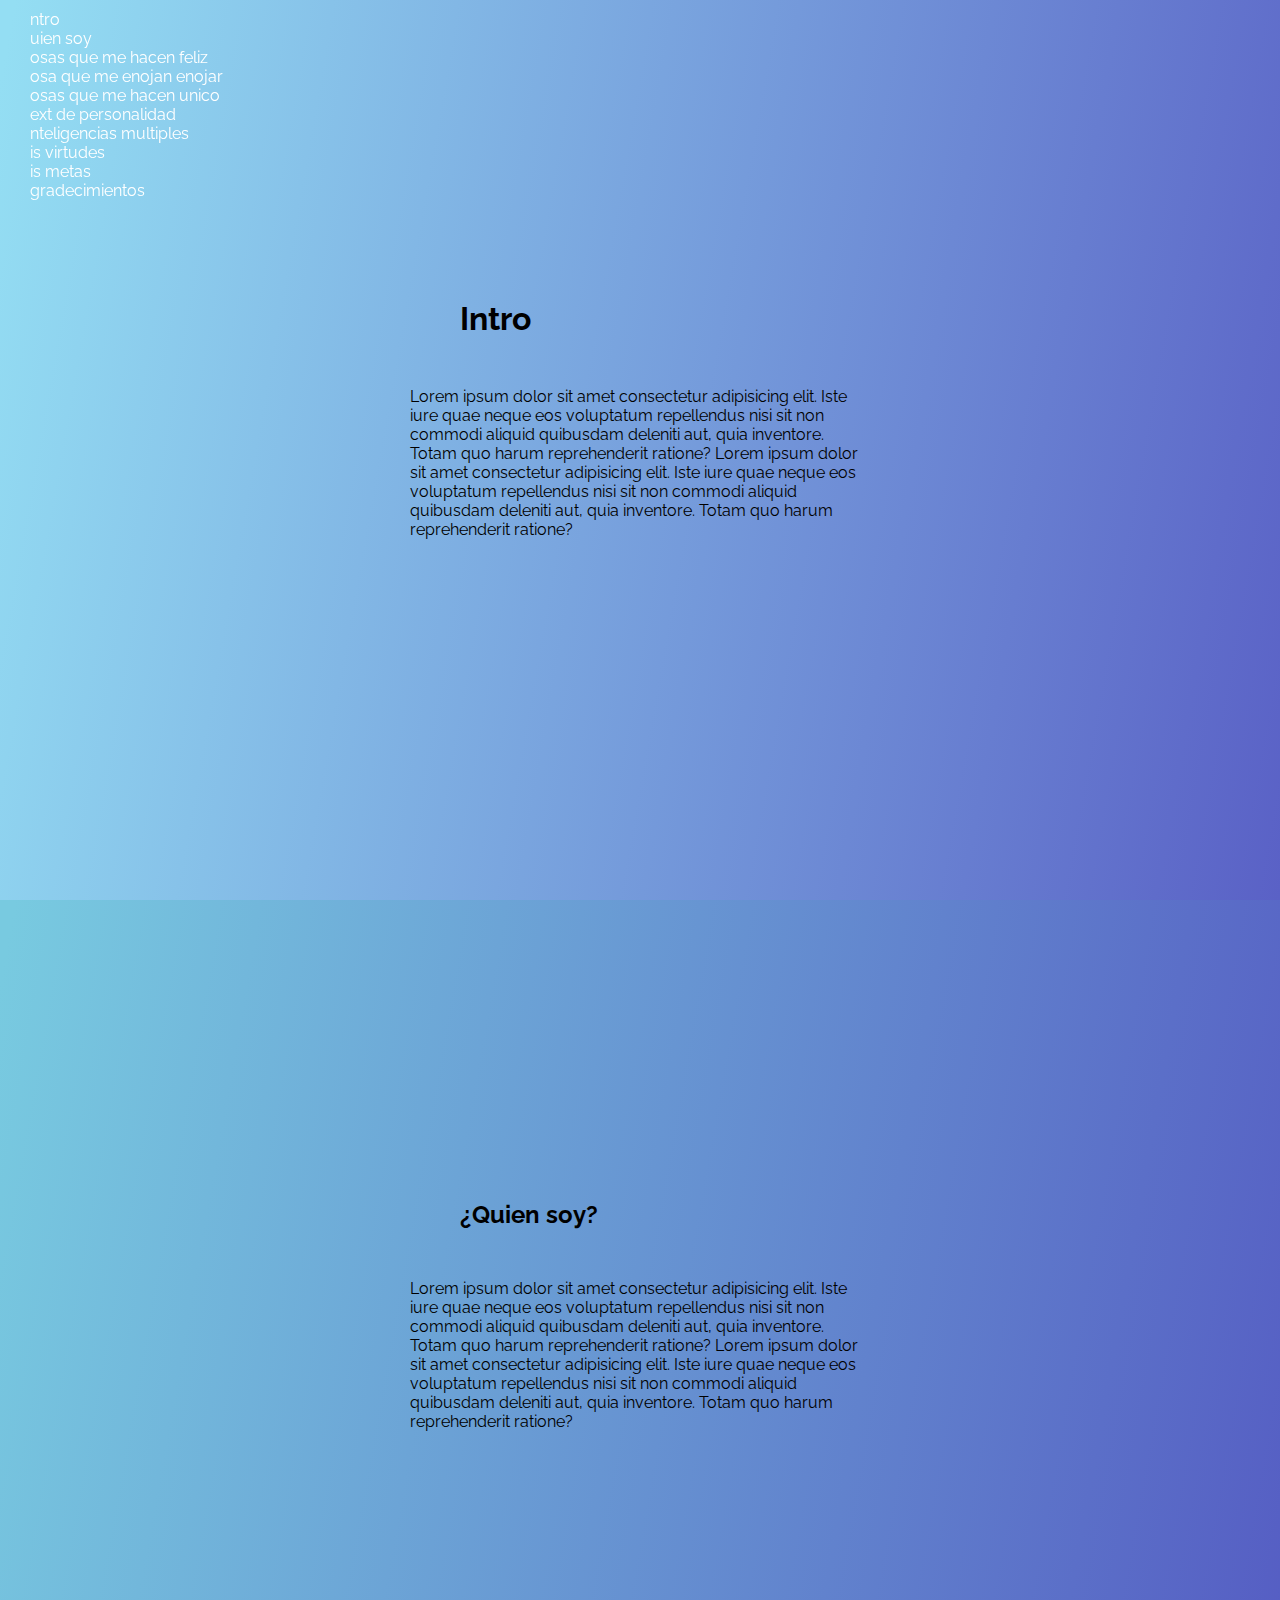
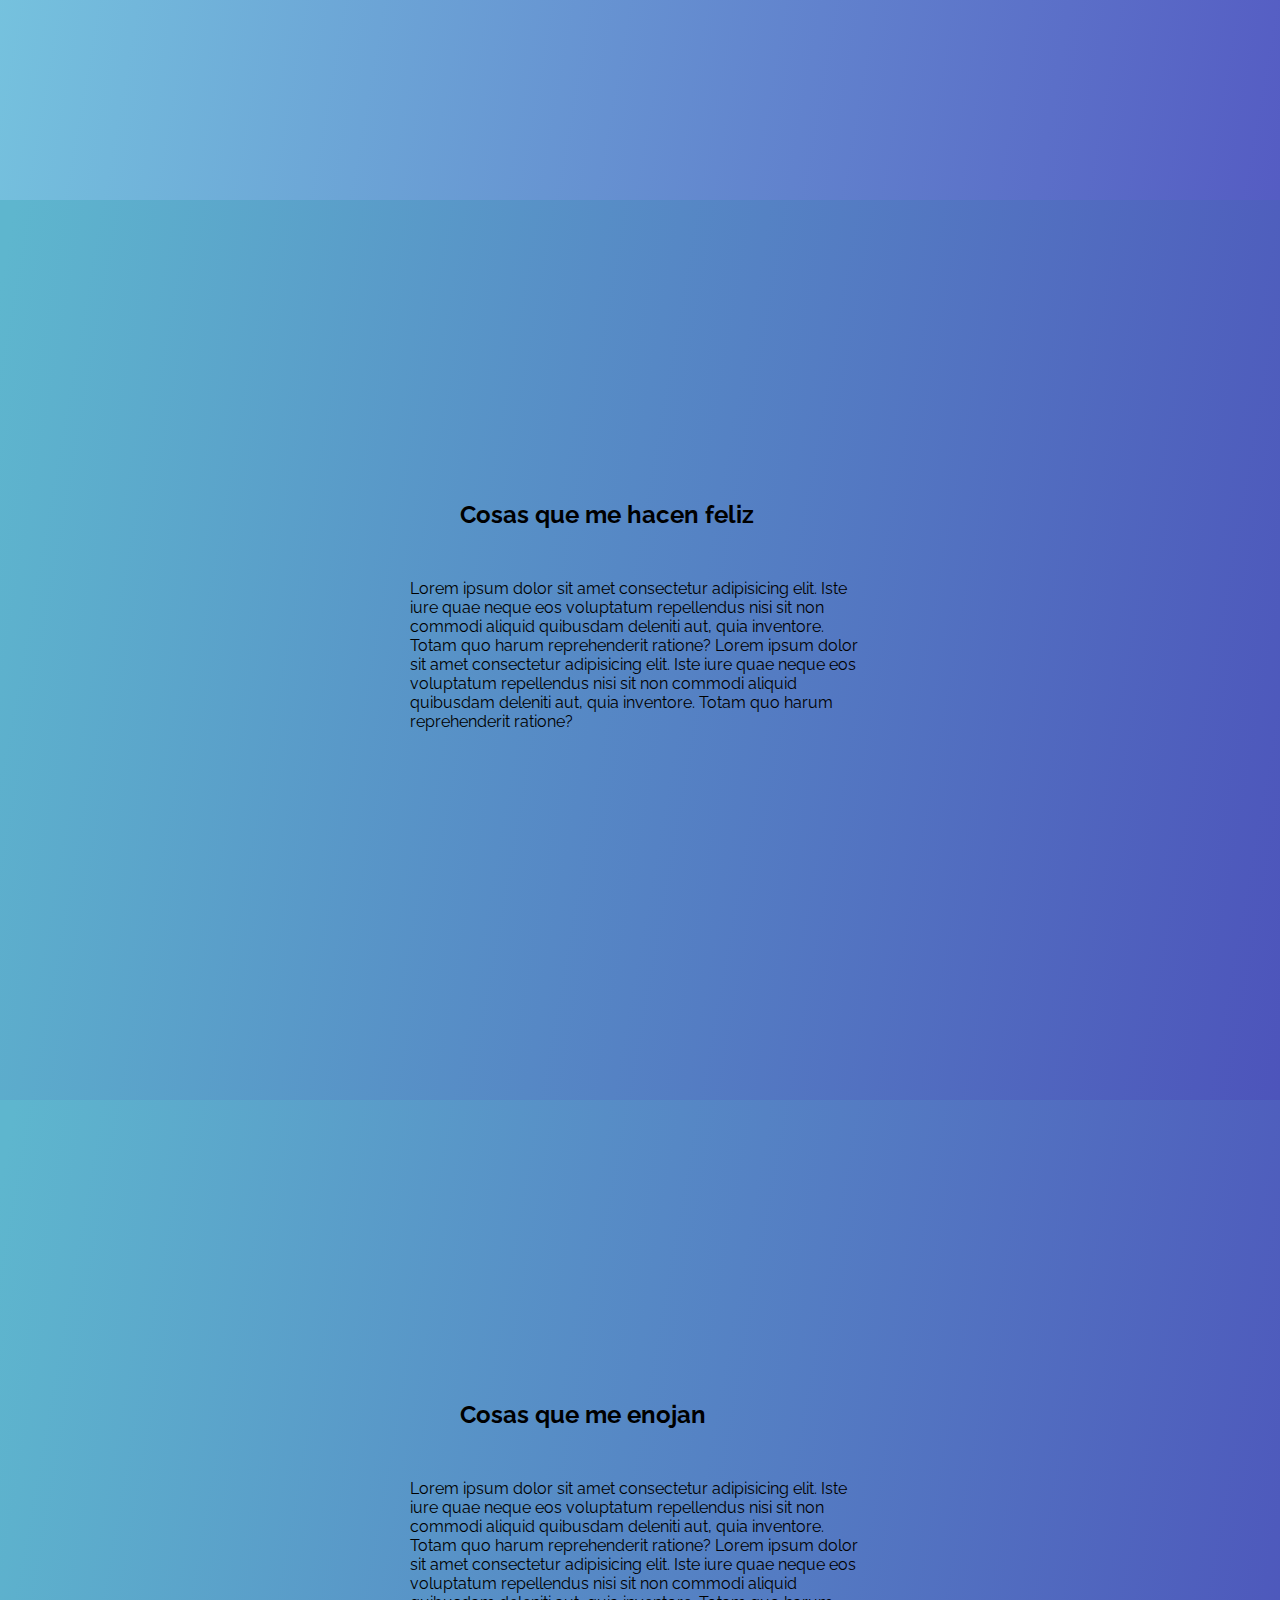
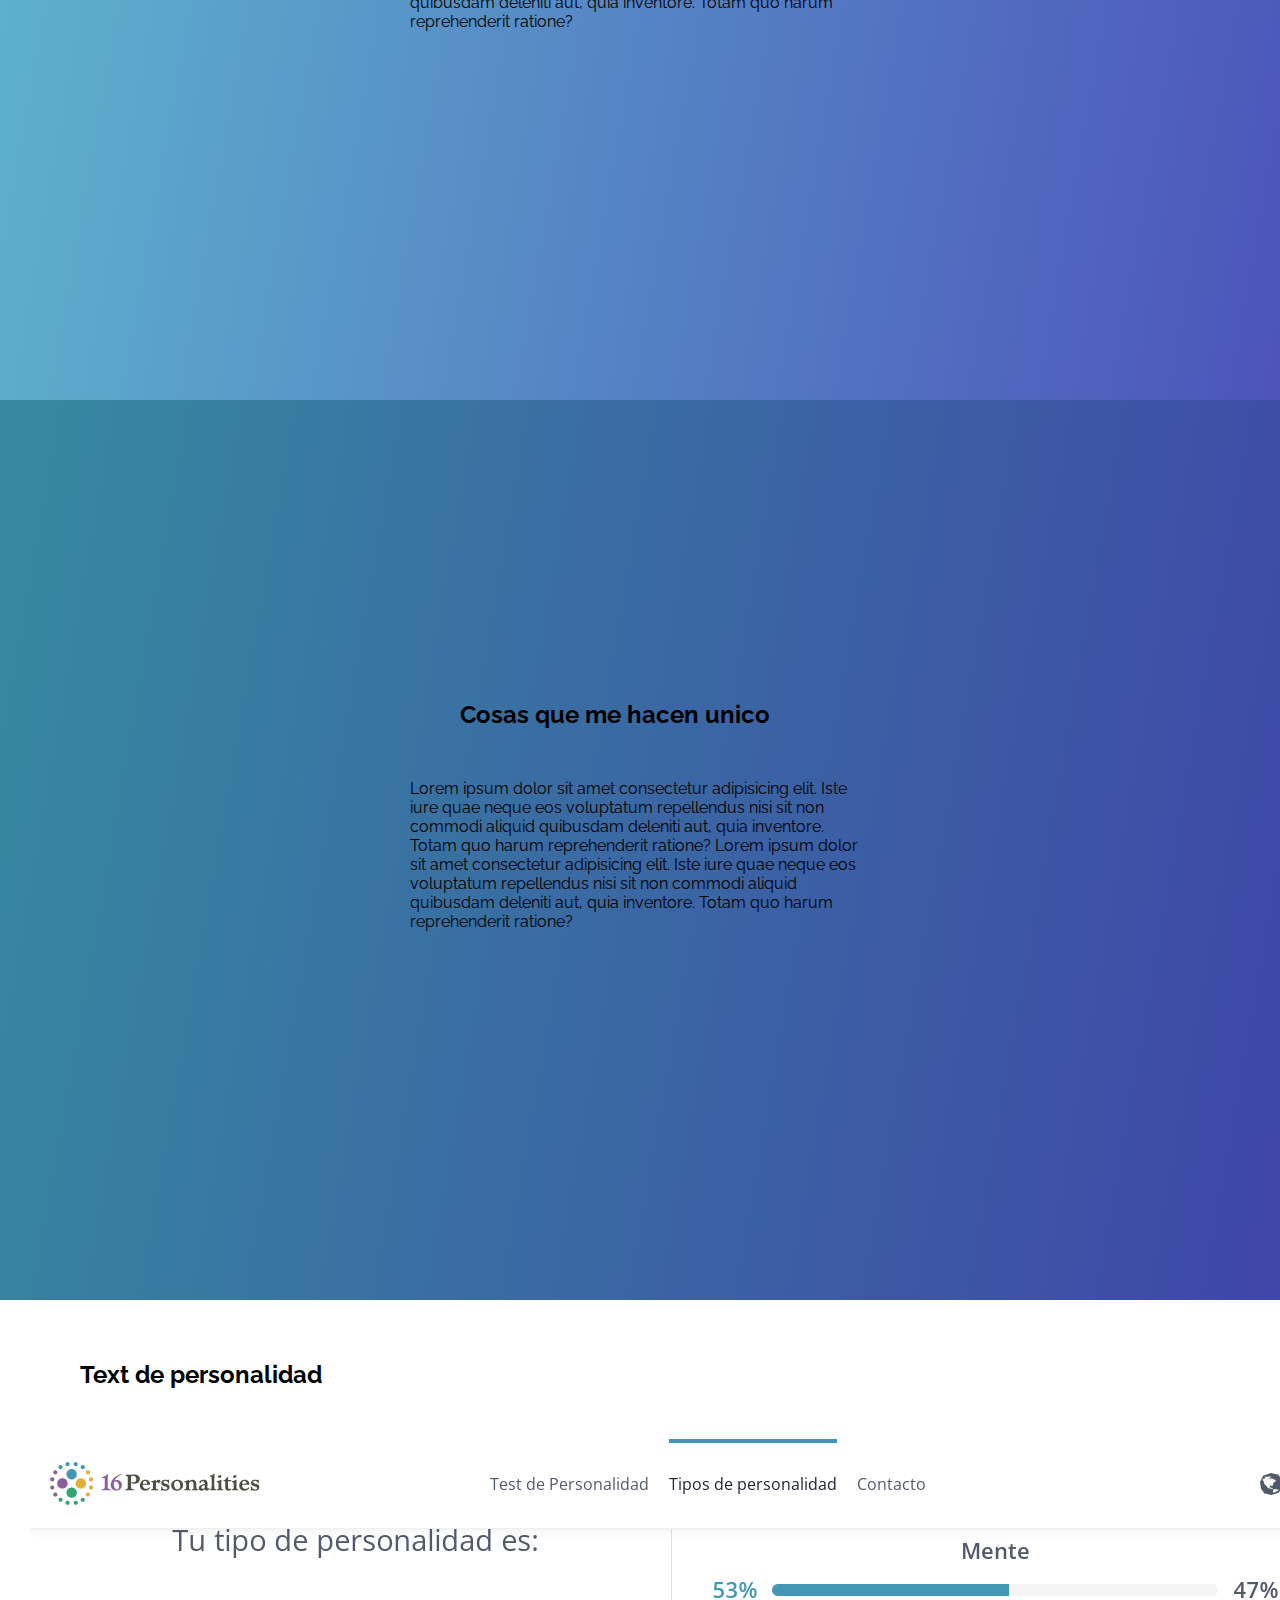
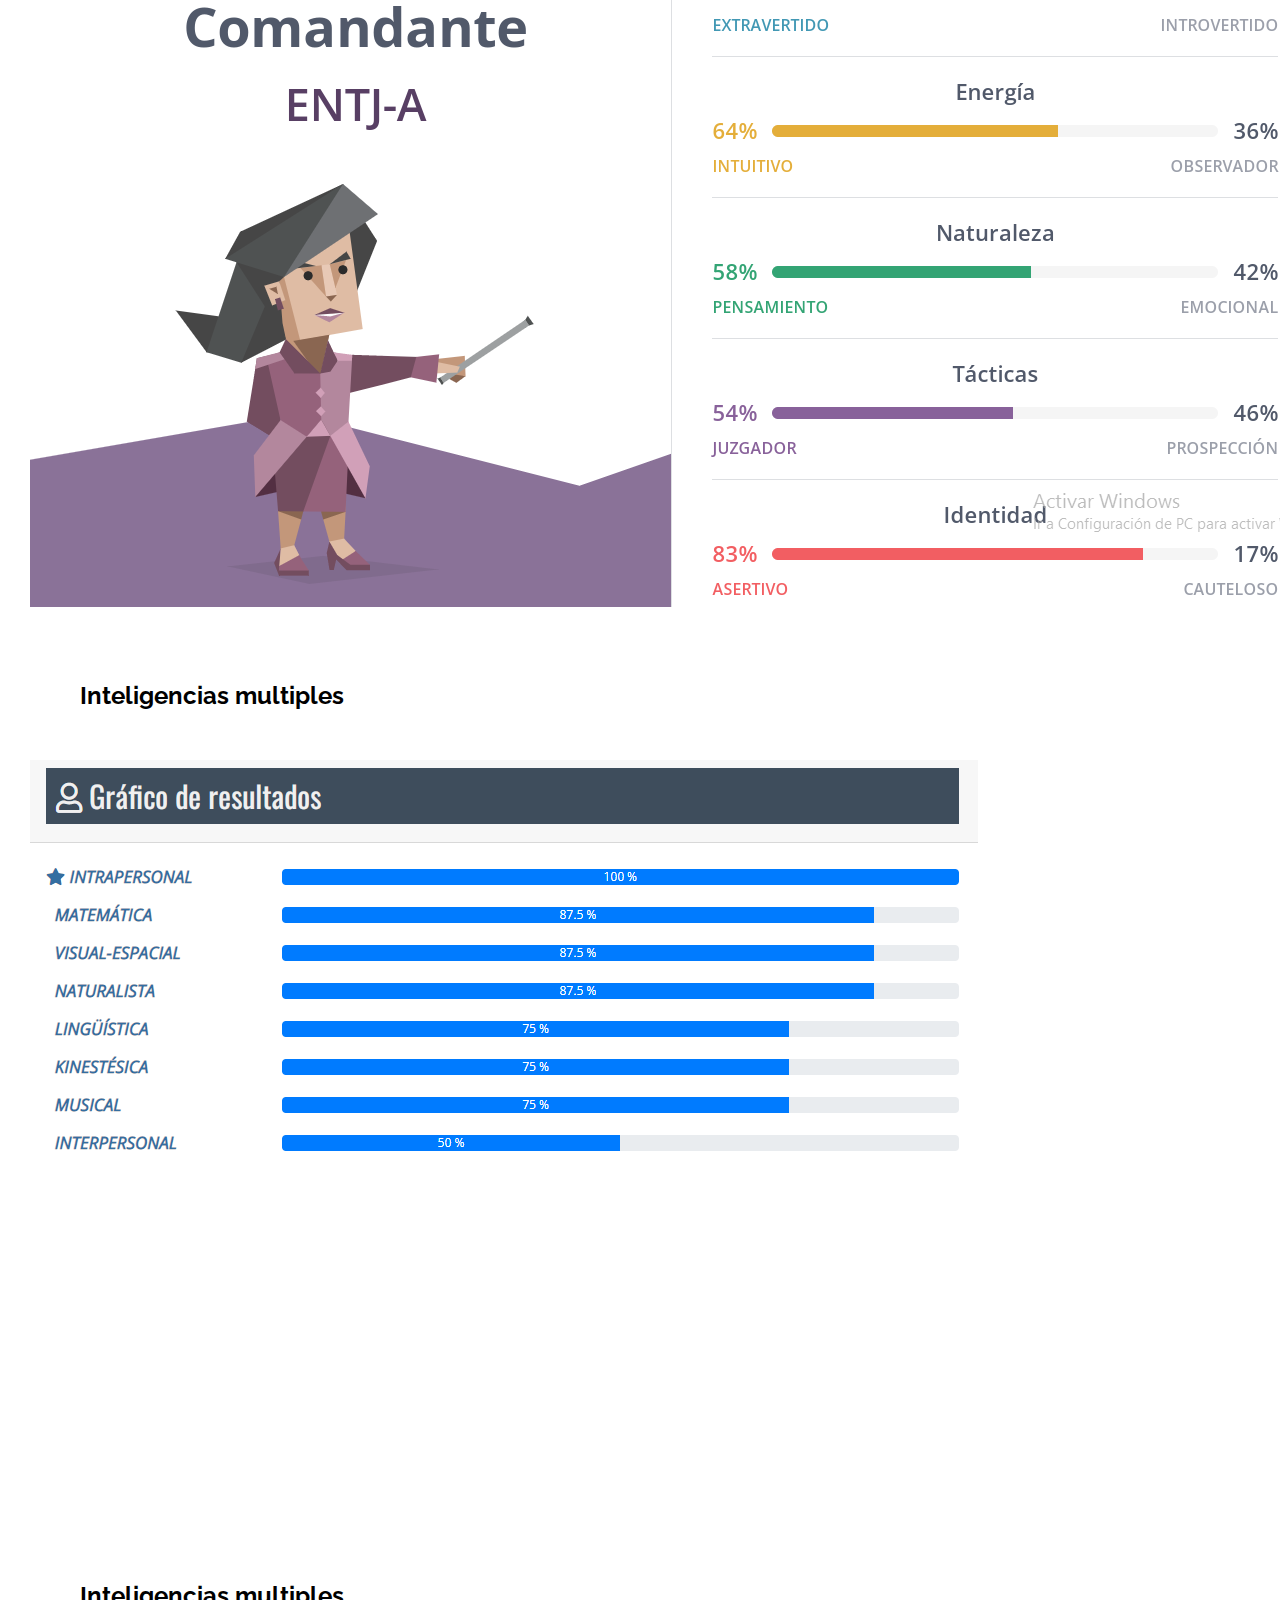
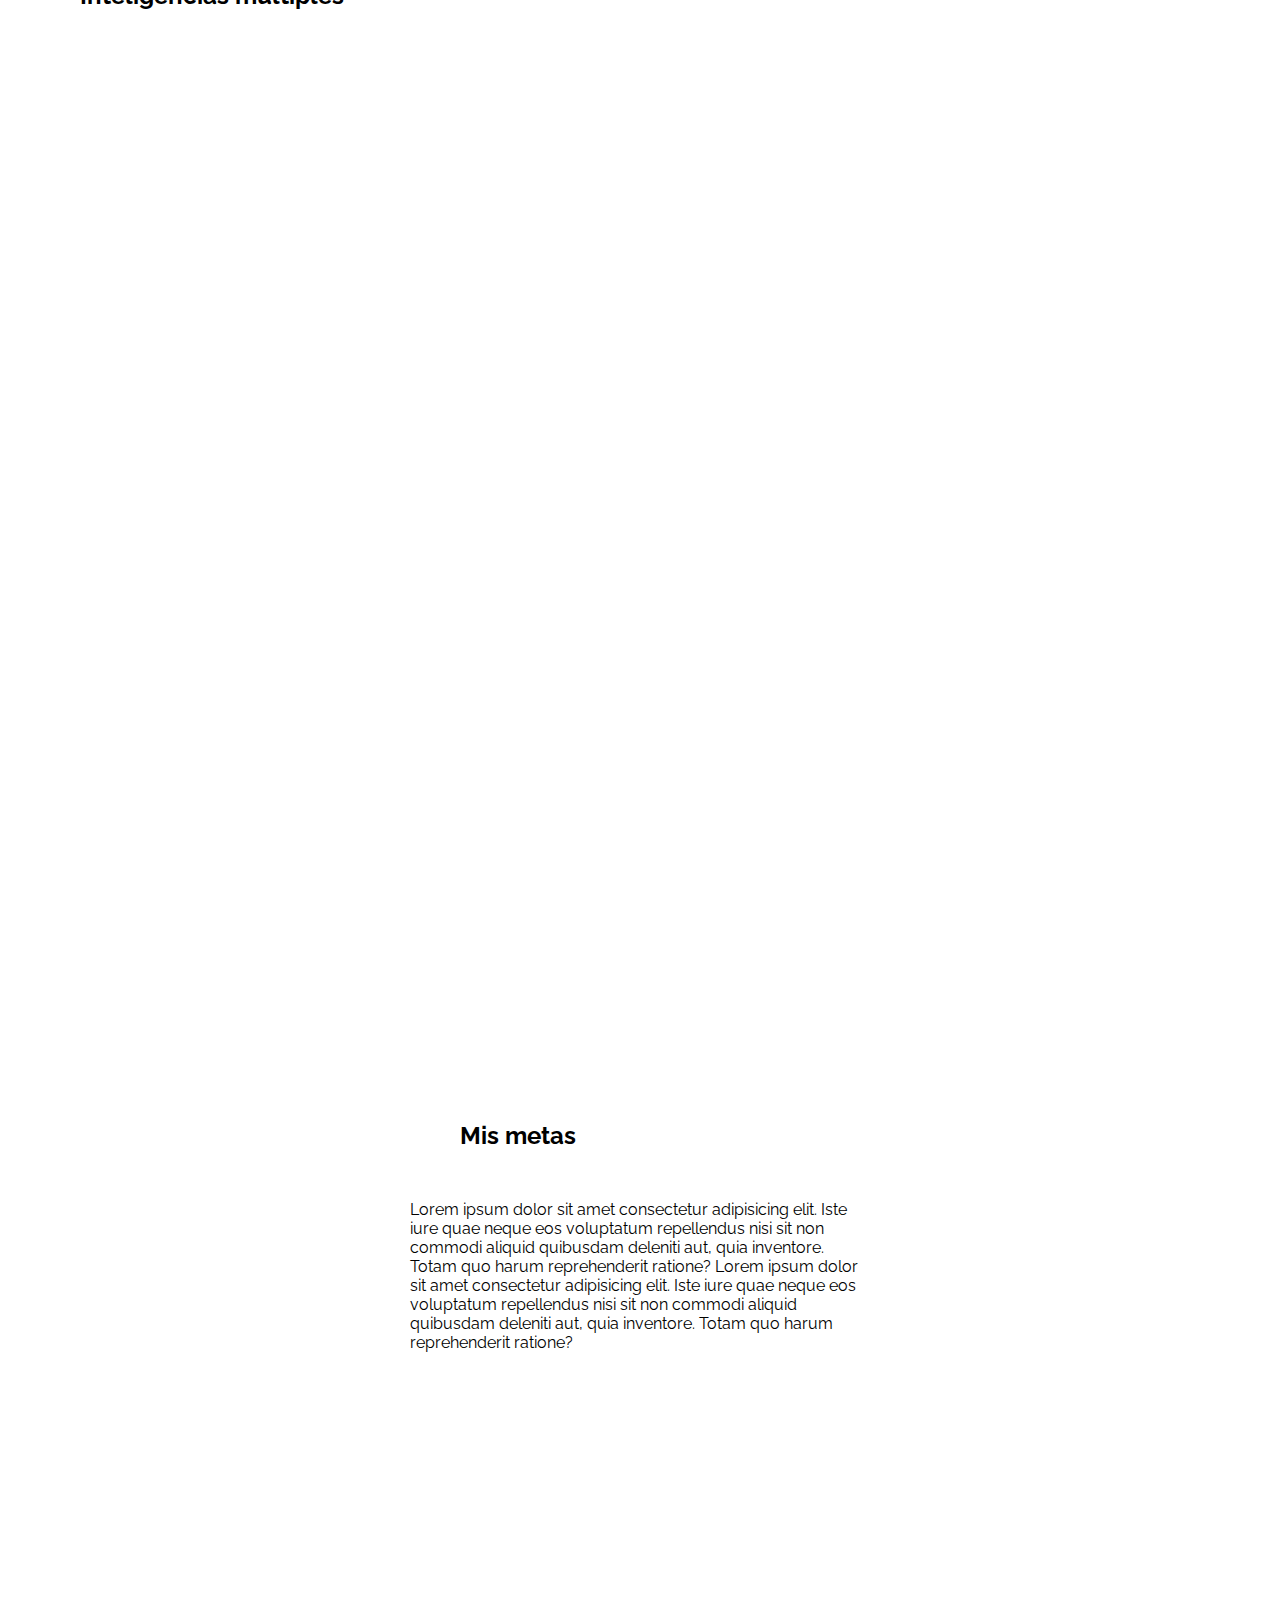
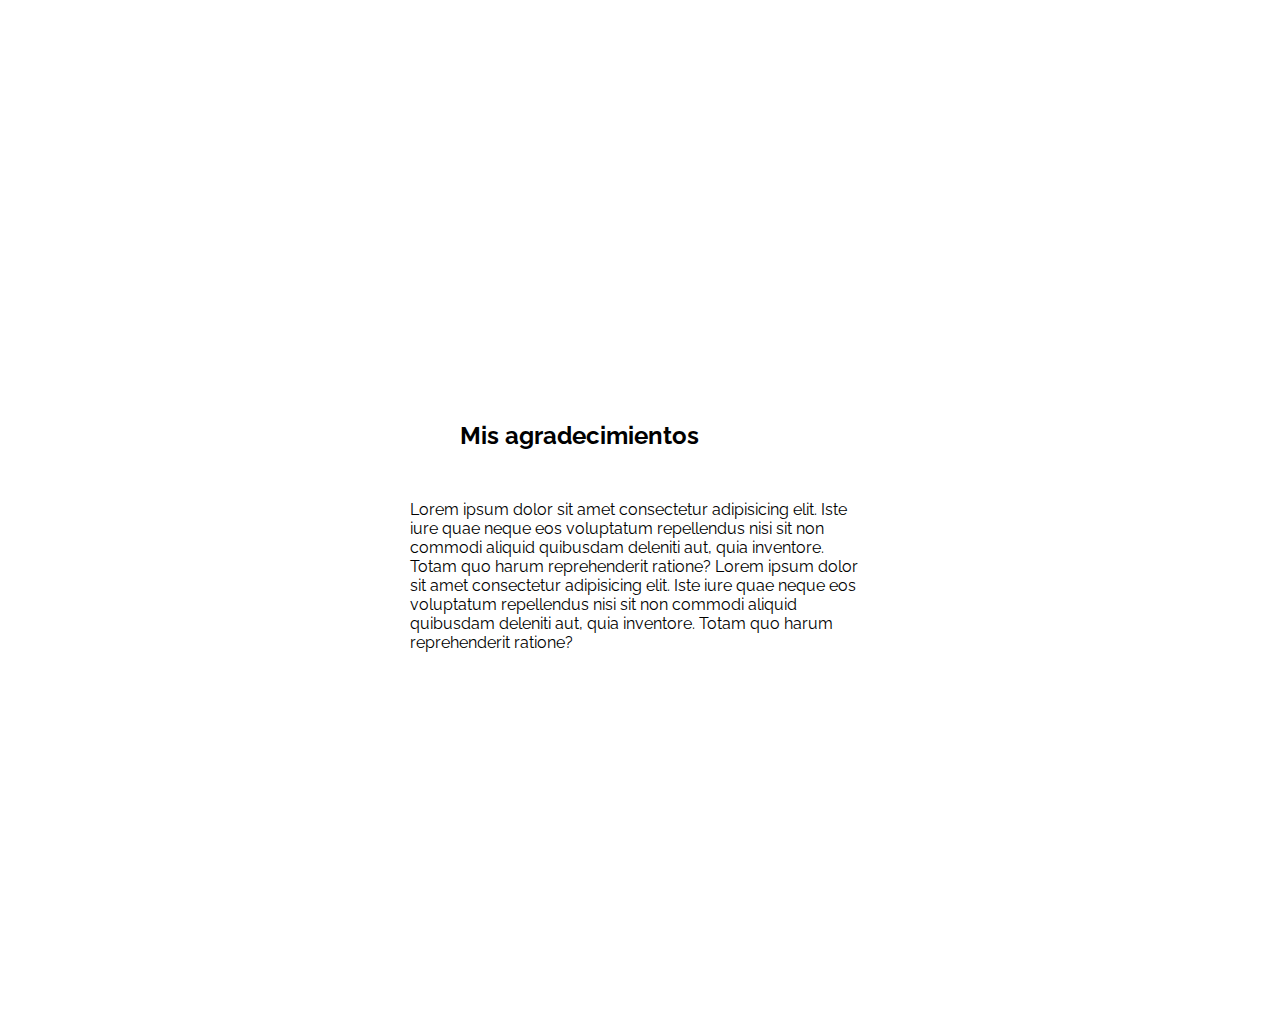
==== index.html @ 054f87ac ".." ====
<!DOCTYPE html>
<html lang="es">

<head>
    <meta charset="UTF-8" />
    <meta name="viewport" content="width=device-width, initial-scale=1.0" />
    <meta http-equiv="X-UA-Compatible" content="ie=edge" />
    <link rel="stylesheet" href="design-system.css">

    <title>Indexx</title>

    <link rel="preconnect" href="https://fonts.googleapis.com">
<link rel="preconnect" href="https://fonts.gstatic.com" crossorigin>
<link href="https://fonts.googleapis.com/css2?family=Raleway:ital@1&display=swap" rel="stylesheet">
<link rel="stylesheet" href="https://cdnjs.cloudflare.com/ajax/libs/font-awesome/6.1.1/css/all.min.css" integrity="sha512-KfkfwYDsLkIlwQp6LFnl8zNdLGxu9YAA1QvwINks4PhcElQSvqcyVLLD9aMhXd13uQjoXtEKNosOWaZqXgel0g==" crossorigin="anonymous" referrerpolicy="no-referrer" />
</head>

<body>


 <div class="Menu">
<ul>
    <li> <a href="#Intro"> <i class="fa-solid fa-i"></i>ntro</a> <i class="fa-brands fa-freebsd"></i></li>
    <li> <a href="#Quien-soy"> <i class="fa-solid fa-q"></i>uien soy</a> <i class="fa-brands fa-freebsd"></i></li>
    <li> <a href="#Cosas-feliz"> <i class="fa-solid fa-c"></i>osas que me hacen feliz </a> <i class="fa-brands fa-freebsd"></i></li> 
    <li> <a href="#Cosas-enojar"> <i class="fa-solid fa-c"></i>osa que me enojan enojar </a> <i class="fa-brands fa-freebsd"></i></li> 
    <li> <a href="#Unico"> <i class="fa-duotone fa-a"></i>osas que me hacen unico</a> <i class="fa-brands fa-freebsd"></i></li>  
    <li> <a href="#ft"> <i class="fa-solid fa-t"></i>ext de personalidad</a> <i class="fa-brands fa-freebsd"></i> </li>
    <li> <a href="#ft2"> <i class="fa-solid fa-i"></i>nteligencias multiples</a> <i class="fa-brands fa-freebsd"></i> </li>
    <li> <a href="#Mis-virtudes"> <i class="fa-solid fa-m"></i>is virtudes</a> <i class="fa-brands fa-freebsd"></i> </li>
    <li> <a href="#Metas"> <i class="fa-solid fa-m"></i>is metas</a> <i class="fa-brands fa-freebsd"></i> </li>
    <li> <a href="#Agradecimientos"> <i class="fa-duotone fa-a"></i>gradecimientos </a> <i class="fa-brands fa-freebsd"></i> </li>

 </ul>
</div>

  <section id="Intro" class="full-screen">

  <div class="Conteiner">

     <h1> Intro</h1>
        <p>Lorem ipsum dolor sit amet consectetur adipisicing elit.
        Iste iure quae neque eos voluptatum repellendus nisi sit non 
        commodi aliquid quibusdam deleniti aut, quia inventore. Totam quo
        harum reprehenderit ratione?
        Lorem ipsum dolor sit amet consectetur adipisicing elit.
        Iste iure quae neque eos voluptatum repellendus nisi sit non
        commodi aliquid quibusdam deleniti aut, quia inventore. Totam quo
        harum reprehenderit ratione?
    </p>
  </div>
    </section>

    <section id="Quien-soy" class="full-screen">

        <div class="Conteiner">

    
        <h2>¿Quien soy?</h2>
        <p>Lorem ipsum dolor sit amet consectetur adipisicing elit.
            Iste iure quae neque eos voluptatum repellendus nisi sit non
            commodi aliquid quibusdam deleniti aut, quia inventore. Totam quo
            harum reprehenderit ratione?
            Lorem ipsum dolor sit amet consectetur adipisicing elit.
            Iste iure quae neque eos voluptatum repellendus nisi sit non
            commodi aliquid quibusdam deleniti aut, quia inventore. Totam quo
            harum reprehenderit ratione?
        </p>
        </div>

    </section>

    <section id="Cosas-feliz" class="full-screen">

    <div class="Conteiner">

        <h2>Cosas que me hacen feliz</h2>
        <p>Lorem ipsum dolor sit amet consectetur adipisicing elit.
            Iste iure quae neque eos voluptatum repellendus nisi sit non
            commodi aliquid quibusdam deleniti aut, quia inventore. Totam quo
            harum reprehenderit ratione?
            Lorem ipsum dolor sit amet consectetur adipisicing elit.
            Iste iure quae neque eos voluptatum repellendus nisi sit non
            commodi aliquid quibusdam deleniti aut, quia inventore. Totam quo
            harum reprehenderit ratione?
        </p>
    </div>

    </section>

    <section id="Cosas-enojar" class="full-screen">

    <div class="Conteiner">

        <h2>Cosas que me enojan</h2>
        <p>Lorem ipsum dolor sit amet consectetur adipisicing elit.
            Iste iure quae neque eos voluptatum repellendus nisi sit non
            commodi aliquid quibusdam deleniti aut, quia inventore. Totam quo
            harum reprehenderit ratione?
            Lorem ipsum dolor sit amet consectetur adipisicing elit.
            Iste iure quae neque eos voluptatum repellendus nisi sit non
            commodi aliquid quibusdam deleniti aut, quia inventore. Totam quo
            harum reprehenderit ratione?
        </p>
    </div>

    </section>

    <section id="Unico" class="full-screen">

   <div class="Conteiner">

        <h2>Cosas que me hacen unico</h2>
        <p>Lorem ipsum dolor sit amet consectetur adipisicing elit.
            Iste iure quae neque eos voluptatum repellendus nisi sit non
            commodi aliquid quibusdam deleniti aut, quia inventore. Totam quo
            harum reprehenderit ratione?
            Lorem ipsum dolor sit amet consectetur adipisicing elit.
            Iste iure quae neque eos voluptatum repellendus nisi sit non
            commodi aliquid quibusdam deleniti aut, quia inventore. Totam quo
            harum reprehenderit ratione?
        </p>
   </div>
    </section>


    <section id="ft" class="full-screen">

        <div class="">

         <h2>Text de personalidad</h2>
         <img src="personalidad-Jean-Carlos.png" alt="">
        </div>
    </section>



    <section id="ft2" class="full-screen">

        <div class="">

            <h2>Inteligencias multiples</h2>
            <img src="psicoativa.PNG">
        </div>
    </section>

    
    <section id="#Mis-virtudes" class="full-screen">

        <div class="">

            <h2>Inteligencias multiples</h2>
            <img src="">
        </div>
    </section>

    <section id="#Metas" class="full-screen">
        <div class="Conteiner">
     
             <h2>Mis metas</h2>

             <p>Lorem ipsum dolor sit amet consectetur adipisicing elit.
                 Iste iure quae neque eos voluptatum repellendus nisi sit non
                 commodi aliquid quibusdam deleniti aut, quia inventore. Totam quo
                 harum reprehenderit ratione?
                 Lorem ipsum dolor sit amet consectetur adipisicing elit.
                 Iste iure quae neque eos voluptatum repellendus nisi sit non
                 commodi aliquid quibusdam deleniti aut, quia inventore. Totam quo
                 harum reprehenderit ratione?
             </p>
        </div>
         </section>


         <section id="#Agradecimientos" class="full-screen">
            <div class="Conteiner">
         
                 <h2> Mis agradecimientos</h2>
                 <p>Lorem ipsum dolor sit amet consectetur adipisicing elit.
                     Iste iure quae neque eos voluptatum repellendus nisi sit non
                     commodi aliquid quibusdam deleniti aut, quia inventore. Totam quo
                     harum reprehenderit ratione?
                     Lorem ipsum dolor sit amet consectetur adipisicing elit.
                     Iste iure quae neque eos voluptatum repellendus nisi sit non
                     commodi aliquid quibusdam deleniti aut, quia inventore. Totam quo
                     harum reprehenderit ratione?
                 </p>
            </div>
             </section>


</body>

</html>
---- design-system.css ----
* { margin: 0px;
    padding: 0px;
    box-sizing: border-box;
}
body{
    font-family: 'Raleway', sans-serif;
}

html, html {
    min-height: 100vh;
    scroll-behavior: smooth;
  
}

a {
    text-decoration: none;
    color: white;
    }


#Intro {
    background-color: #94def3;
background-image: linear-gradient(100deg, #94def3 1%, #5a61c6 100%);


}
#Quien-soy {
    background-color: #78cae0;
background-image: linear-gradient(100deg, #78cae0 1%, #555cc3 100%);

    
}
#Cosas-feliz {
    background-color: #5eb6ce;
background-image: linear-gradient(100deg, #5eb6ce 1%, #4d54bb 100%);

    
}
#Cosas-enojar {
    background-color: #5eb6ce;
    background-image: linear-gradient(100deg, #5eb6ce 1%, #4d54bb 100%);
    
}
#Unico {
    background-color: #3689a0;
background-image: linear-gradient(100deg, #3689a0 1%, #3f46a7 100%);

}



div { 
    padding: 10px 30px;      
}

.full-screen {
    min-width: 100vw;
    min-height: 100vh;
    }

li, {
    
    width: 95vw;
    height: 30px;
    background-color: rgb(240, 70, 70);
    align-self: center;
    font-size: 14px;
    border: 1px brown;
}

.Menu {
    position: fixed;
    display: flex;
    flex-direction:;

}

.Conteiner {
    max-width: 75%;
    margin: 0 auto;
    padding: 250px;
}



h1, h2 {
    margin: 50px;
}

li{
    list-style: none;
}
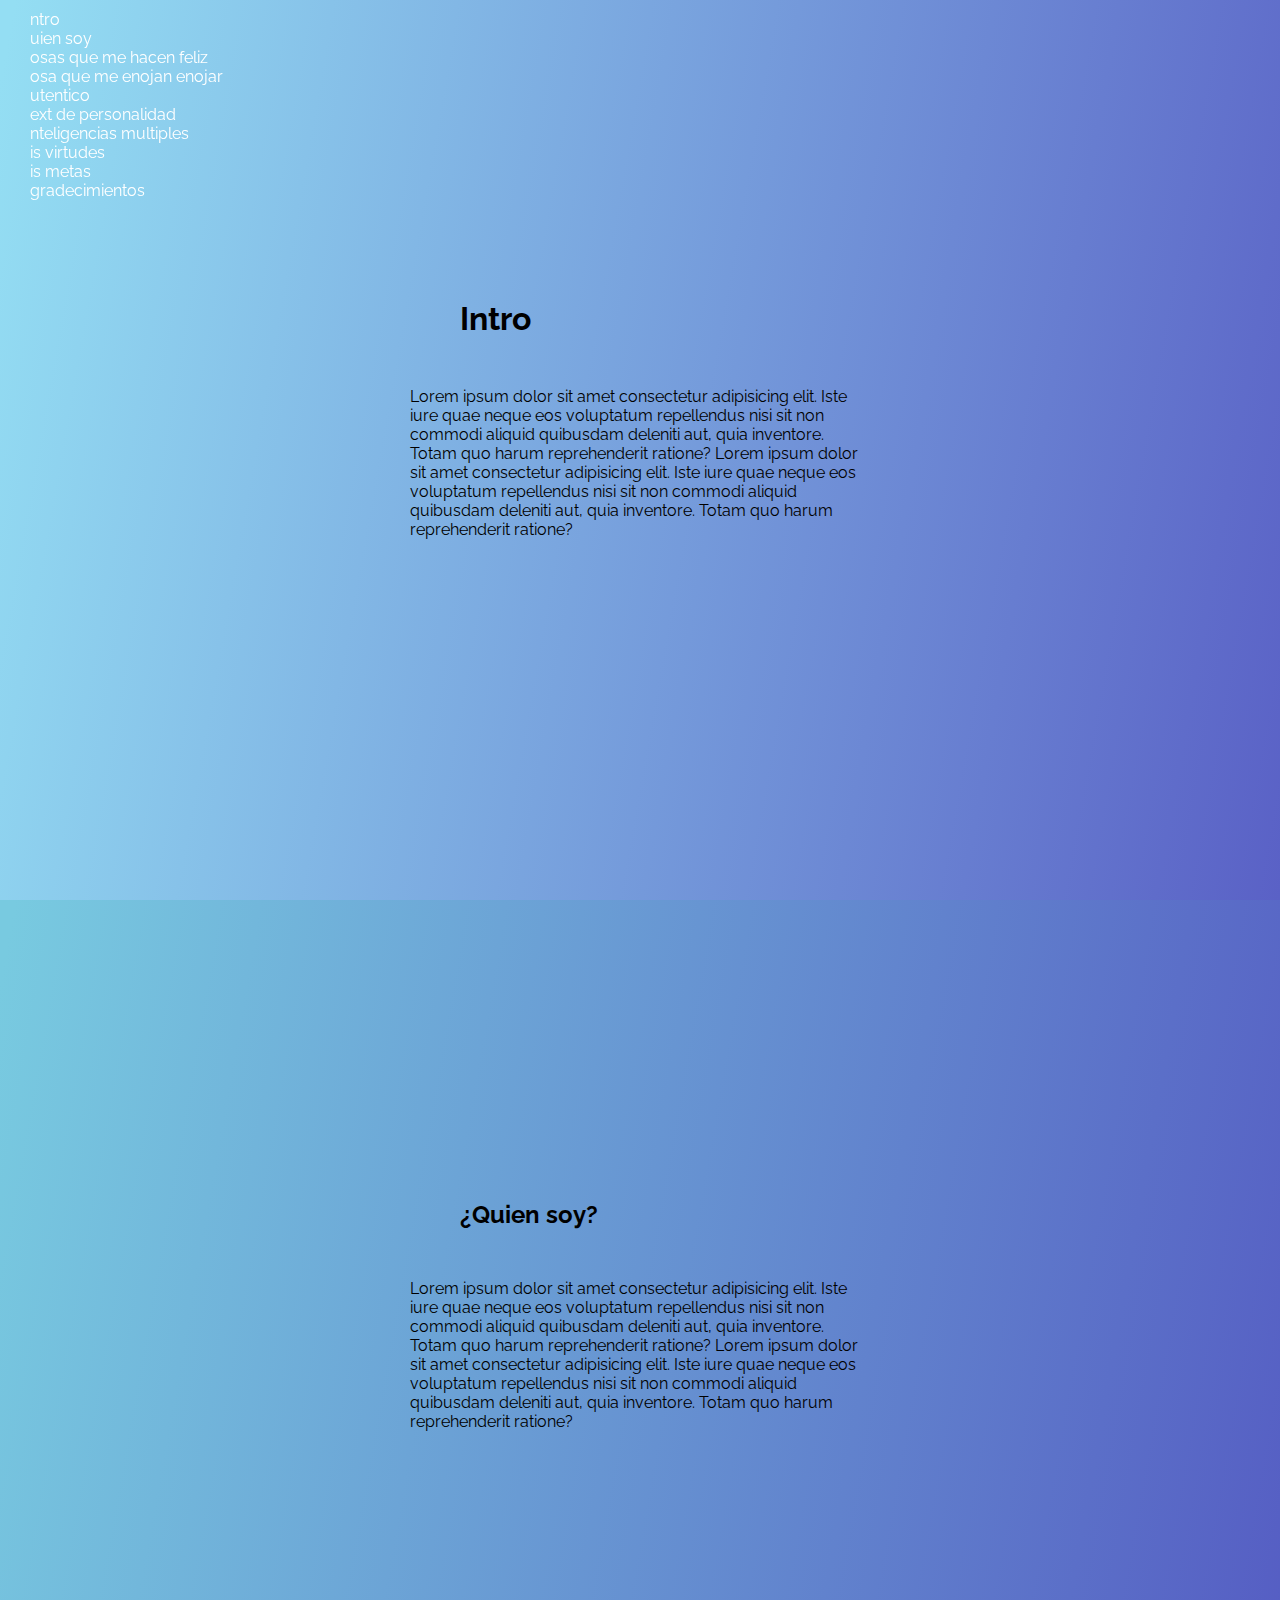
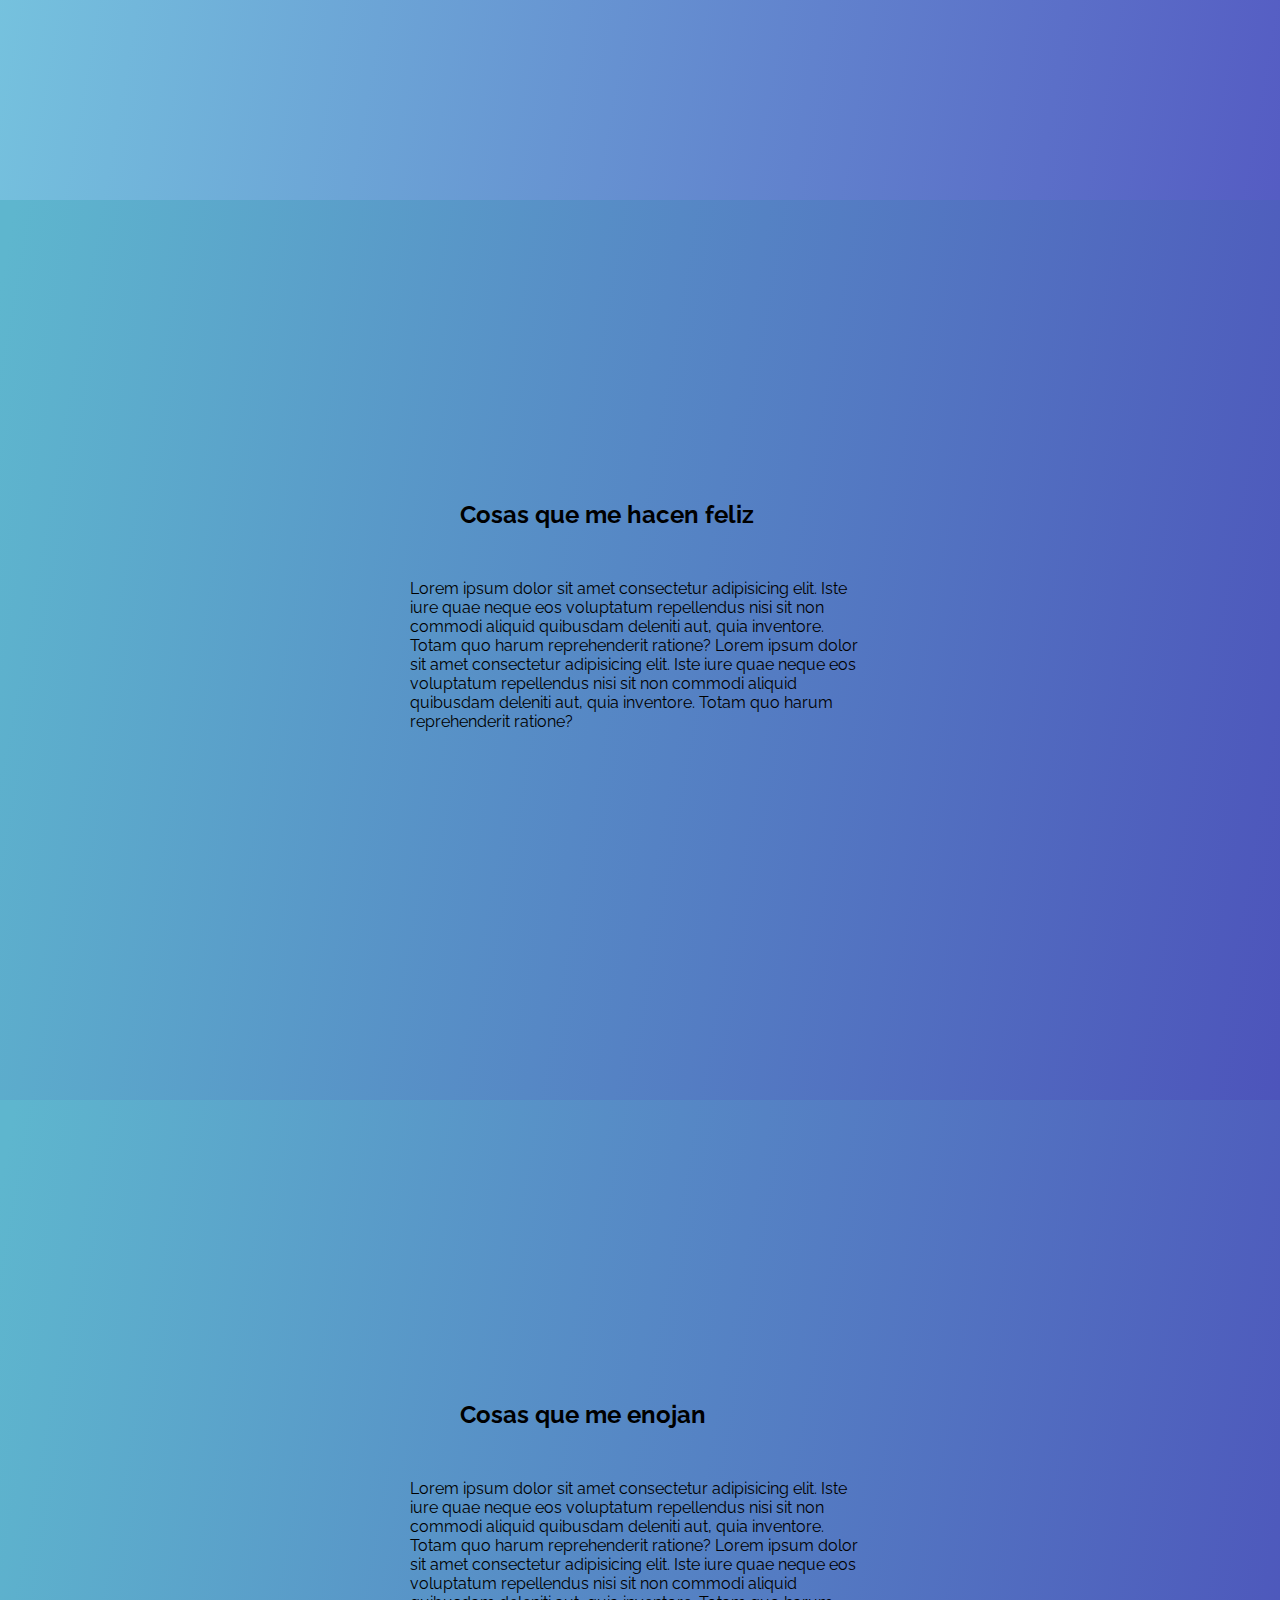
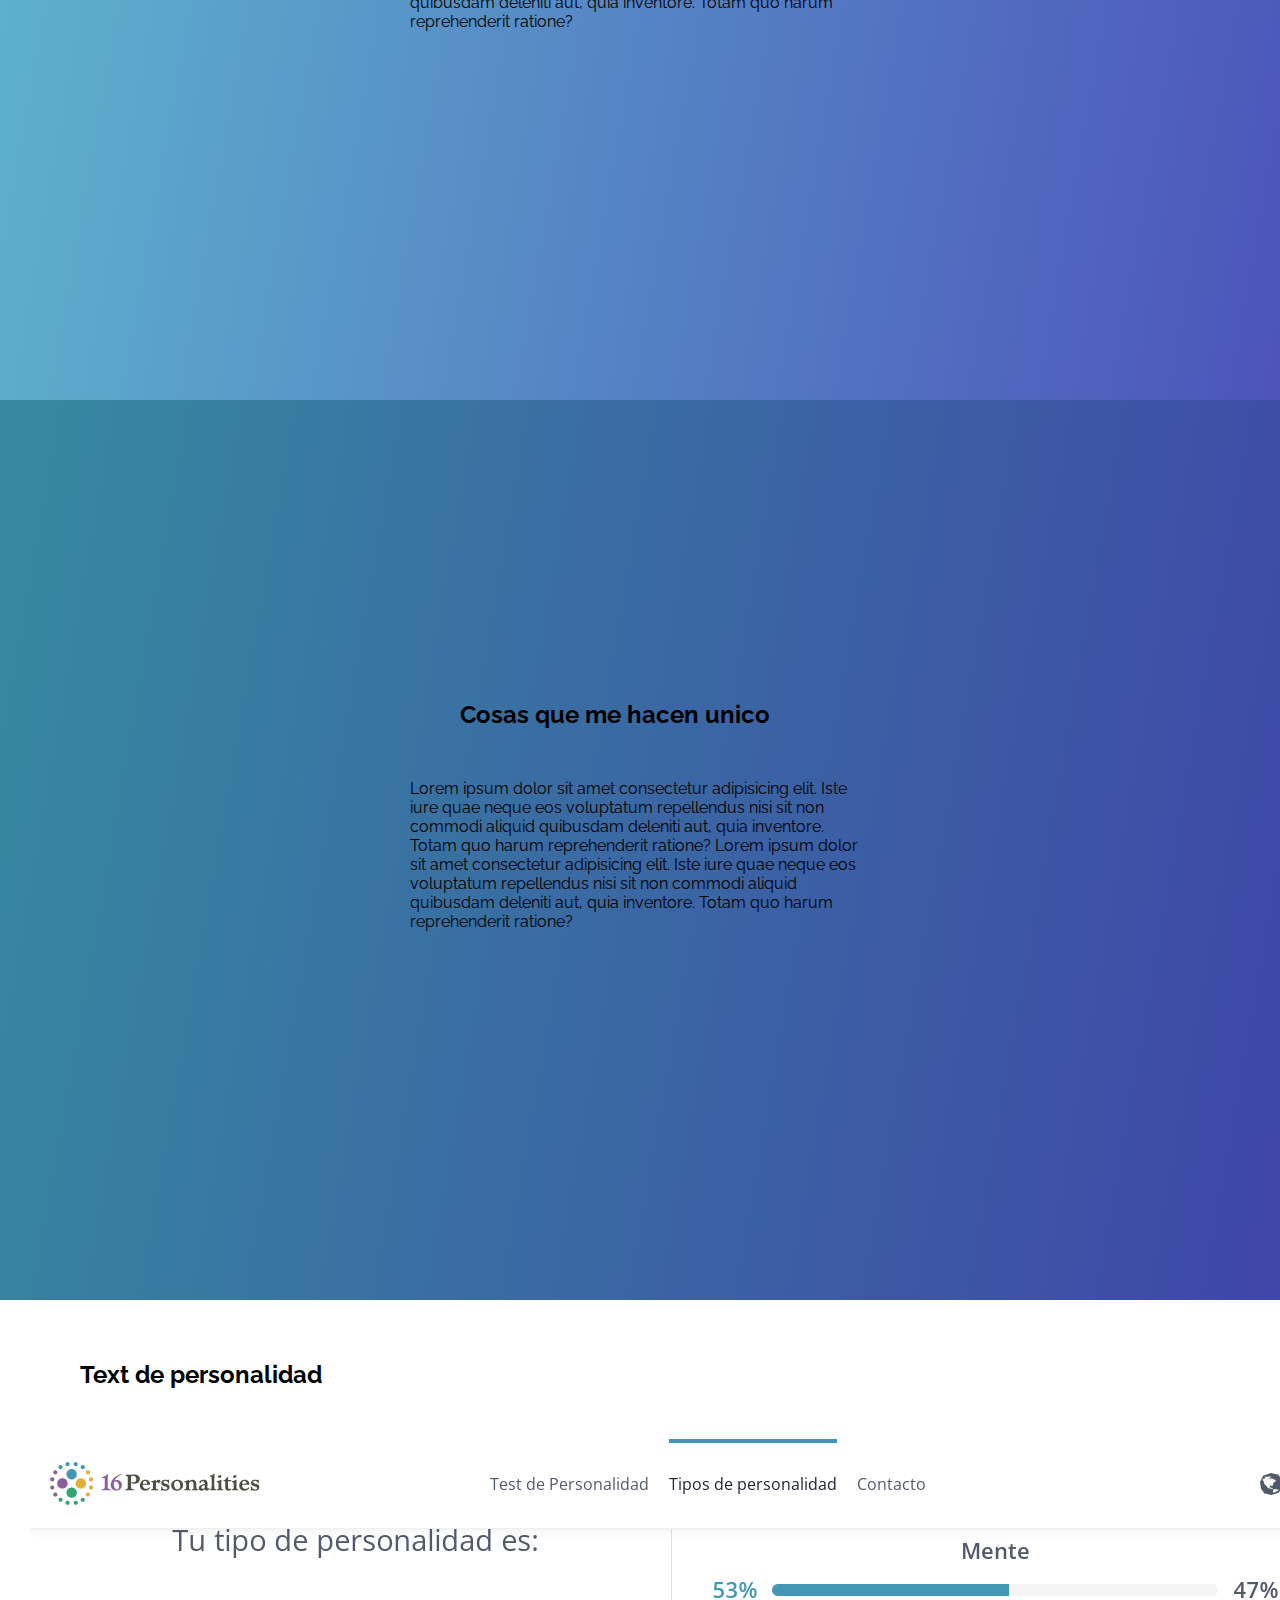
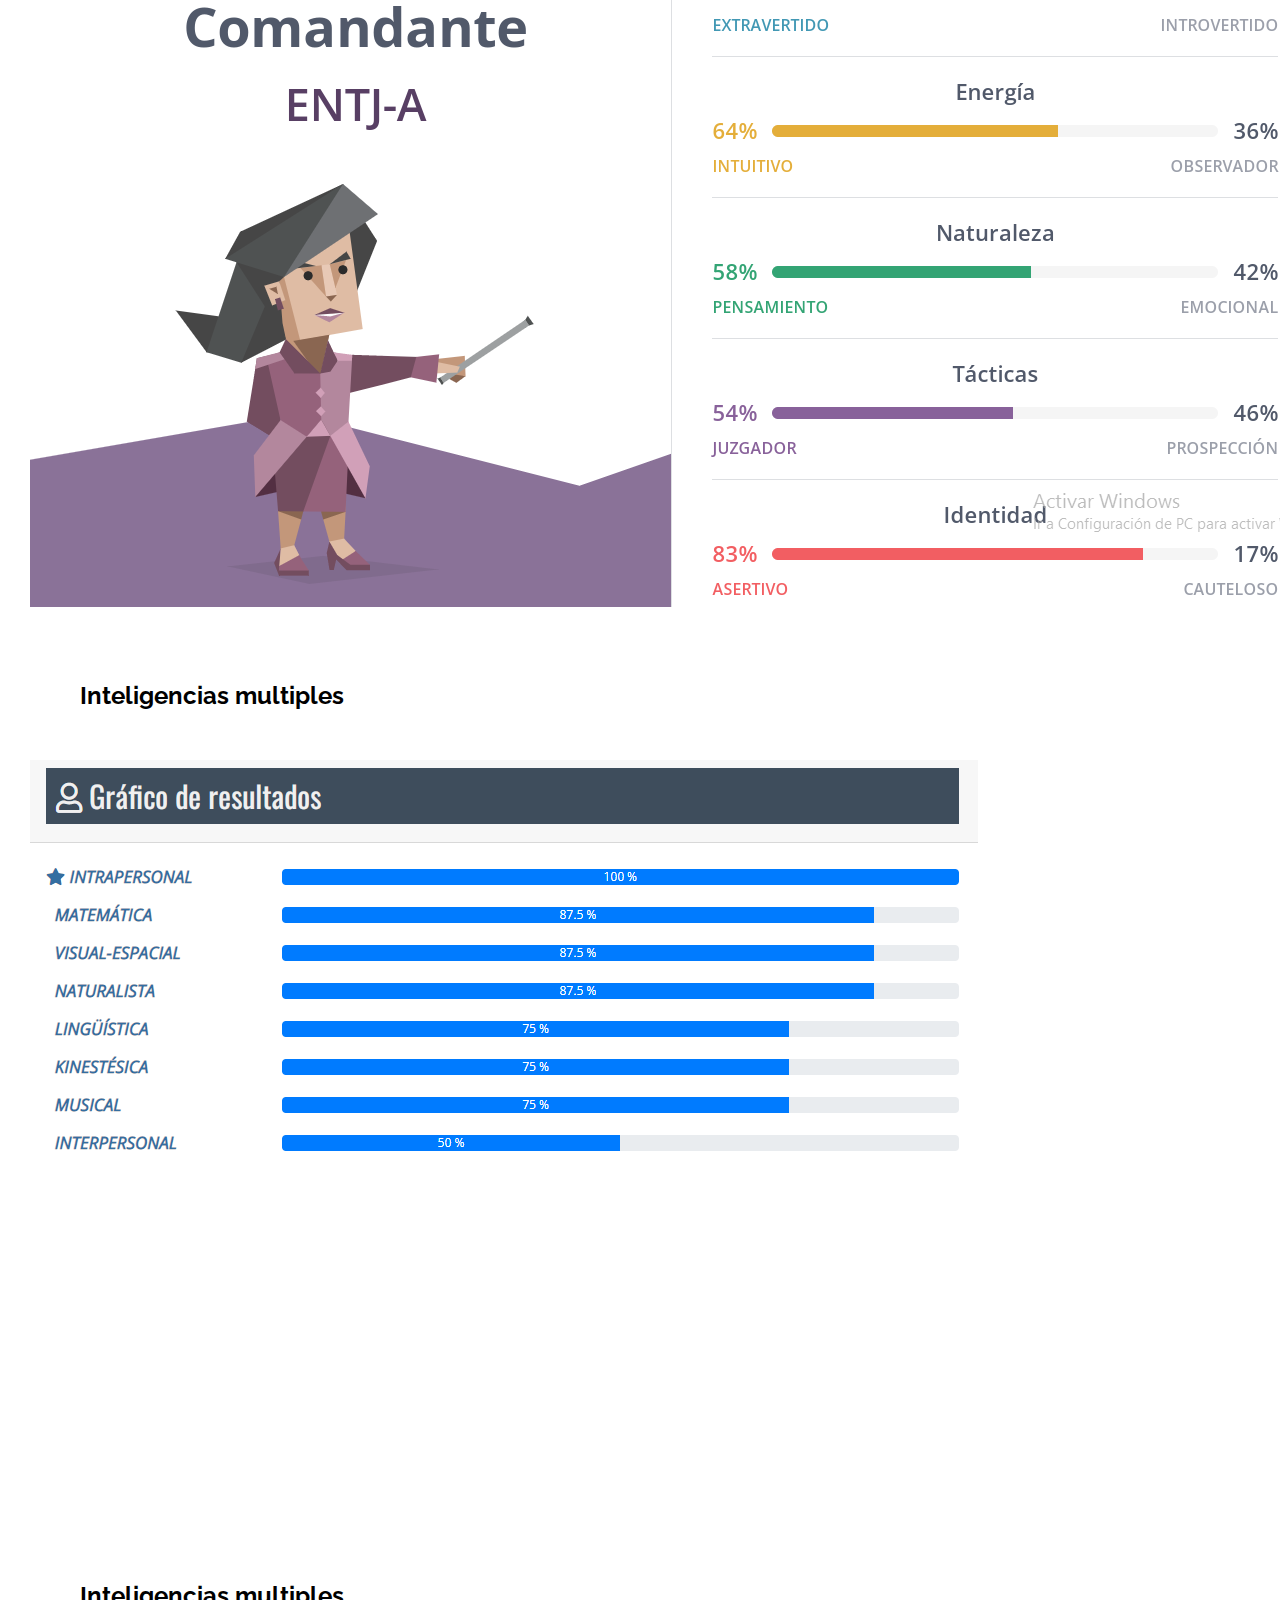
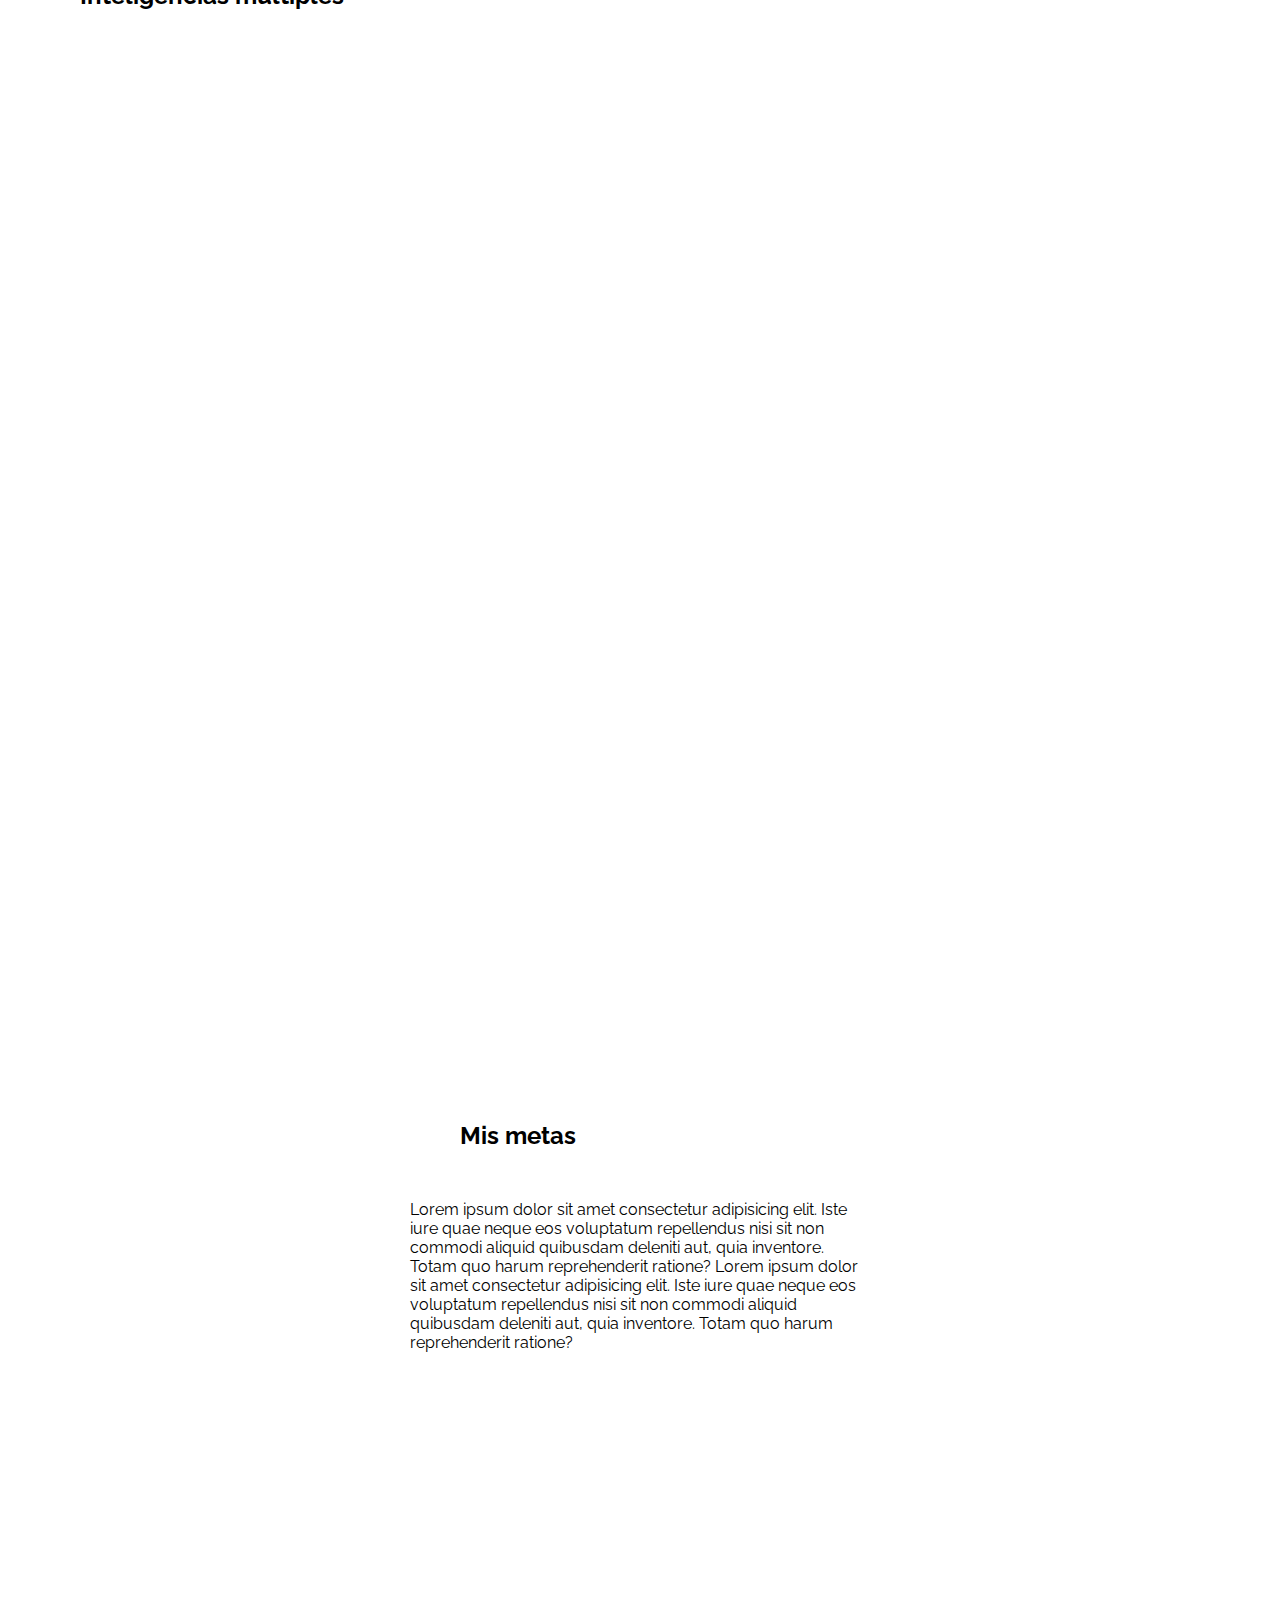
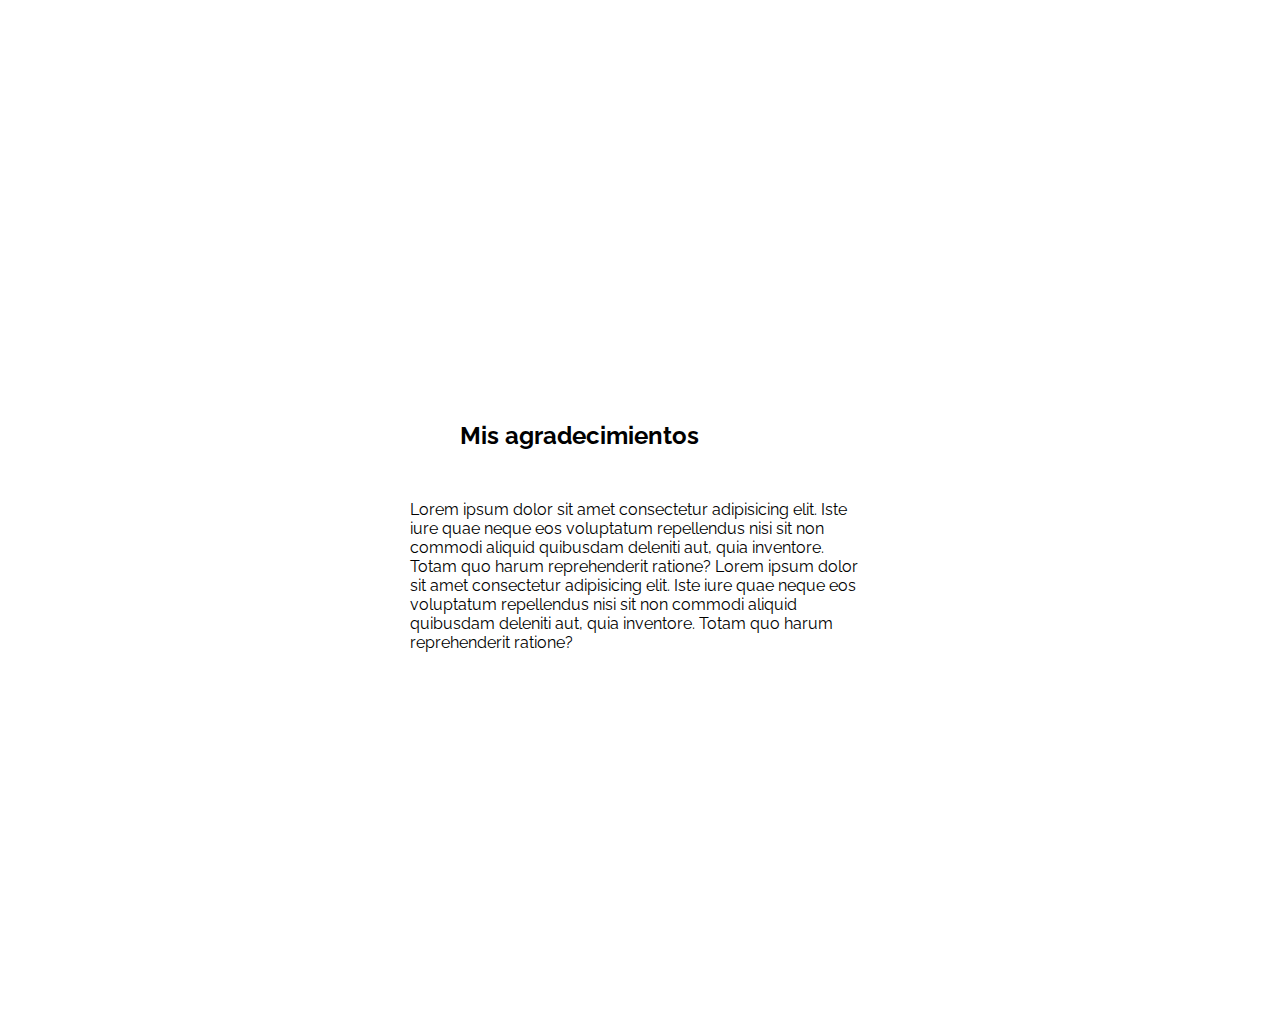
==== commit 5649f5ac: ".." ====
--- a/index.html
+++ b/index.html
@@ -24,7 +24,7 @@
     <li> <a href="#Quien-soy"> <i class="fa-solid fa-q"></i>uien soy</a> <i class="fa-brands fa-freebsd"></i></li>
     <li> <a href="#Cosas-feliz"> <i class="fa-solid fa-c"></i>osas que me hacen feliz </a> <i class="fa-brands fa-freebsd"></i></li> 
     <li> <a href="#Cosas-enojar"> <i class="fa-solid fa-c"></i>osa que me enojan enojar </a> <i class="fa-brands fa-freebsd"></i></li> 
-    <li> <a href="#Unico"> <i class="fa-duotone fa-a"></i>osas que me hacen unico</a> <i class="fa-brands fa-freebsd"></i></li>  
+    <li> <a href="#Unico"> <i class="fa-duotone fa-a"></i>utentico</a> <i class="fa-brands fa-freebsd"></i></li>  
     <li> <a href="#ft"> <i class="fa-solid fa-t"></i>ext de personalidad</a> <i class="fa-brands fa-freebsd"></i> </li>
     <li> <a href="#ft2"> <i class="fa-solid fa-i"></i>nteligencias multiples</a> <i class="fa-brands fa-freebsd"></i> </li>
     <li> <a href="#Mis-virtudes"> <i class="fa-solid fa-m"></i>is virtudes</a> <i class="fa-brands fa-freebsd"></i> </li>
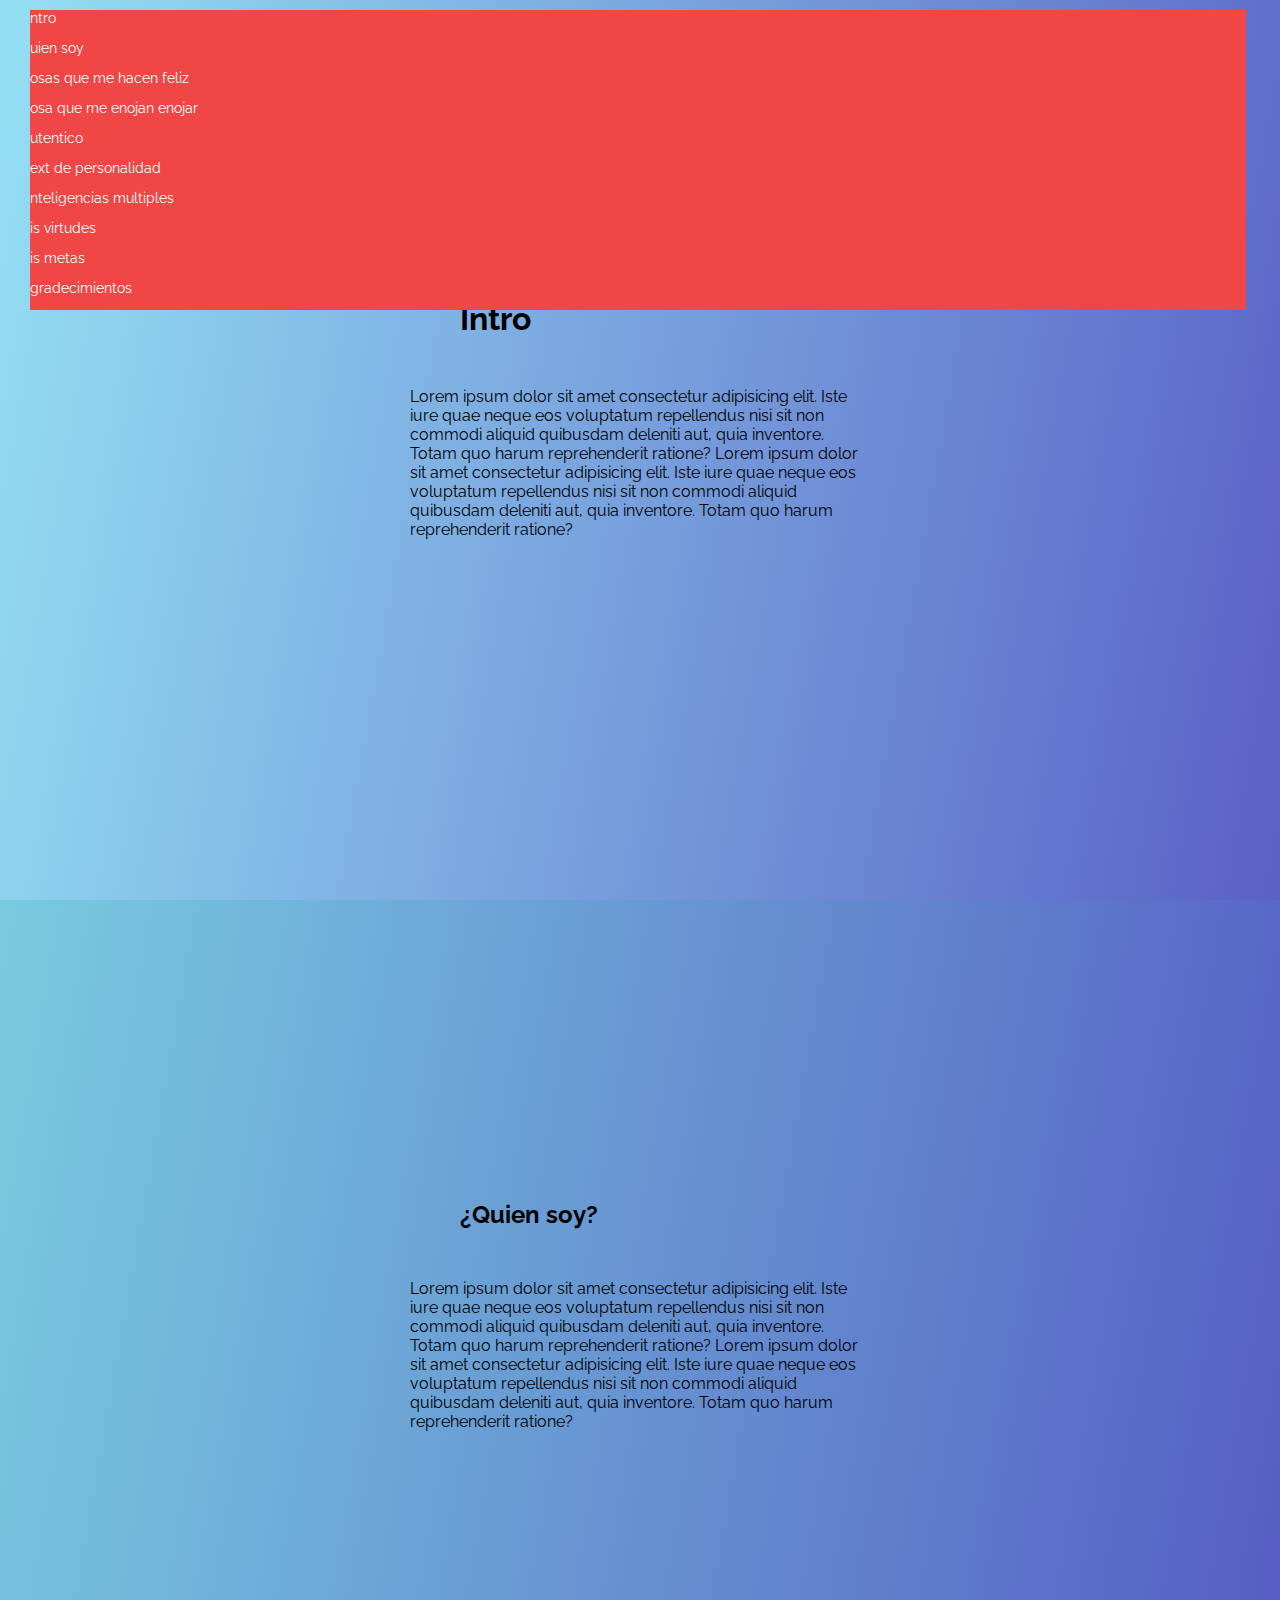
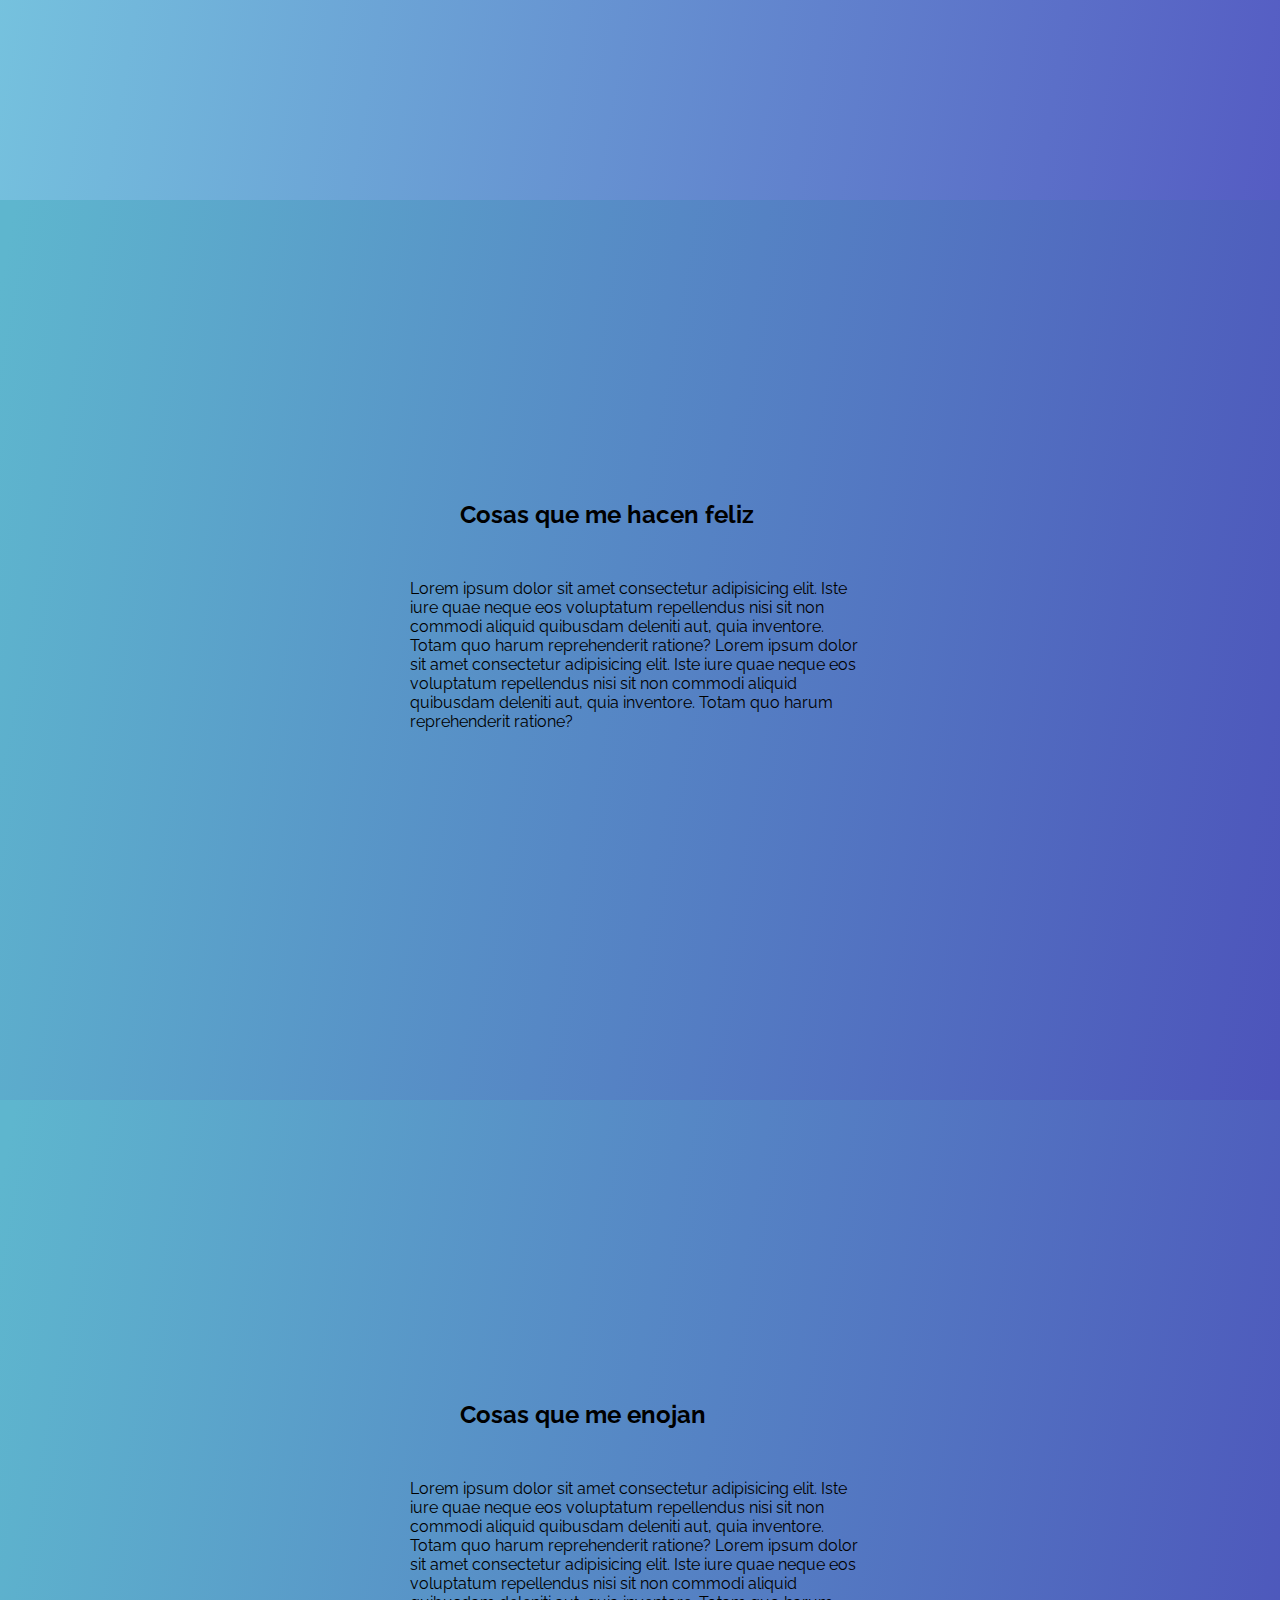
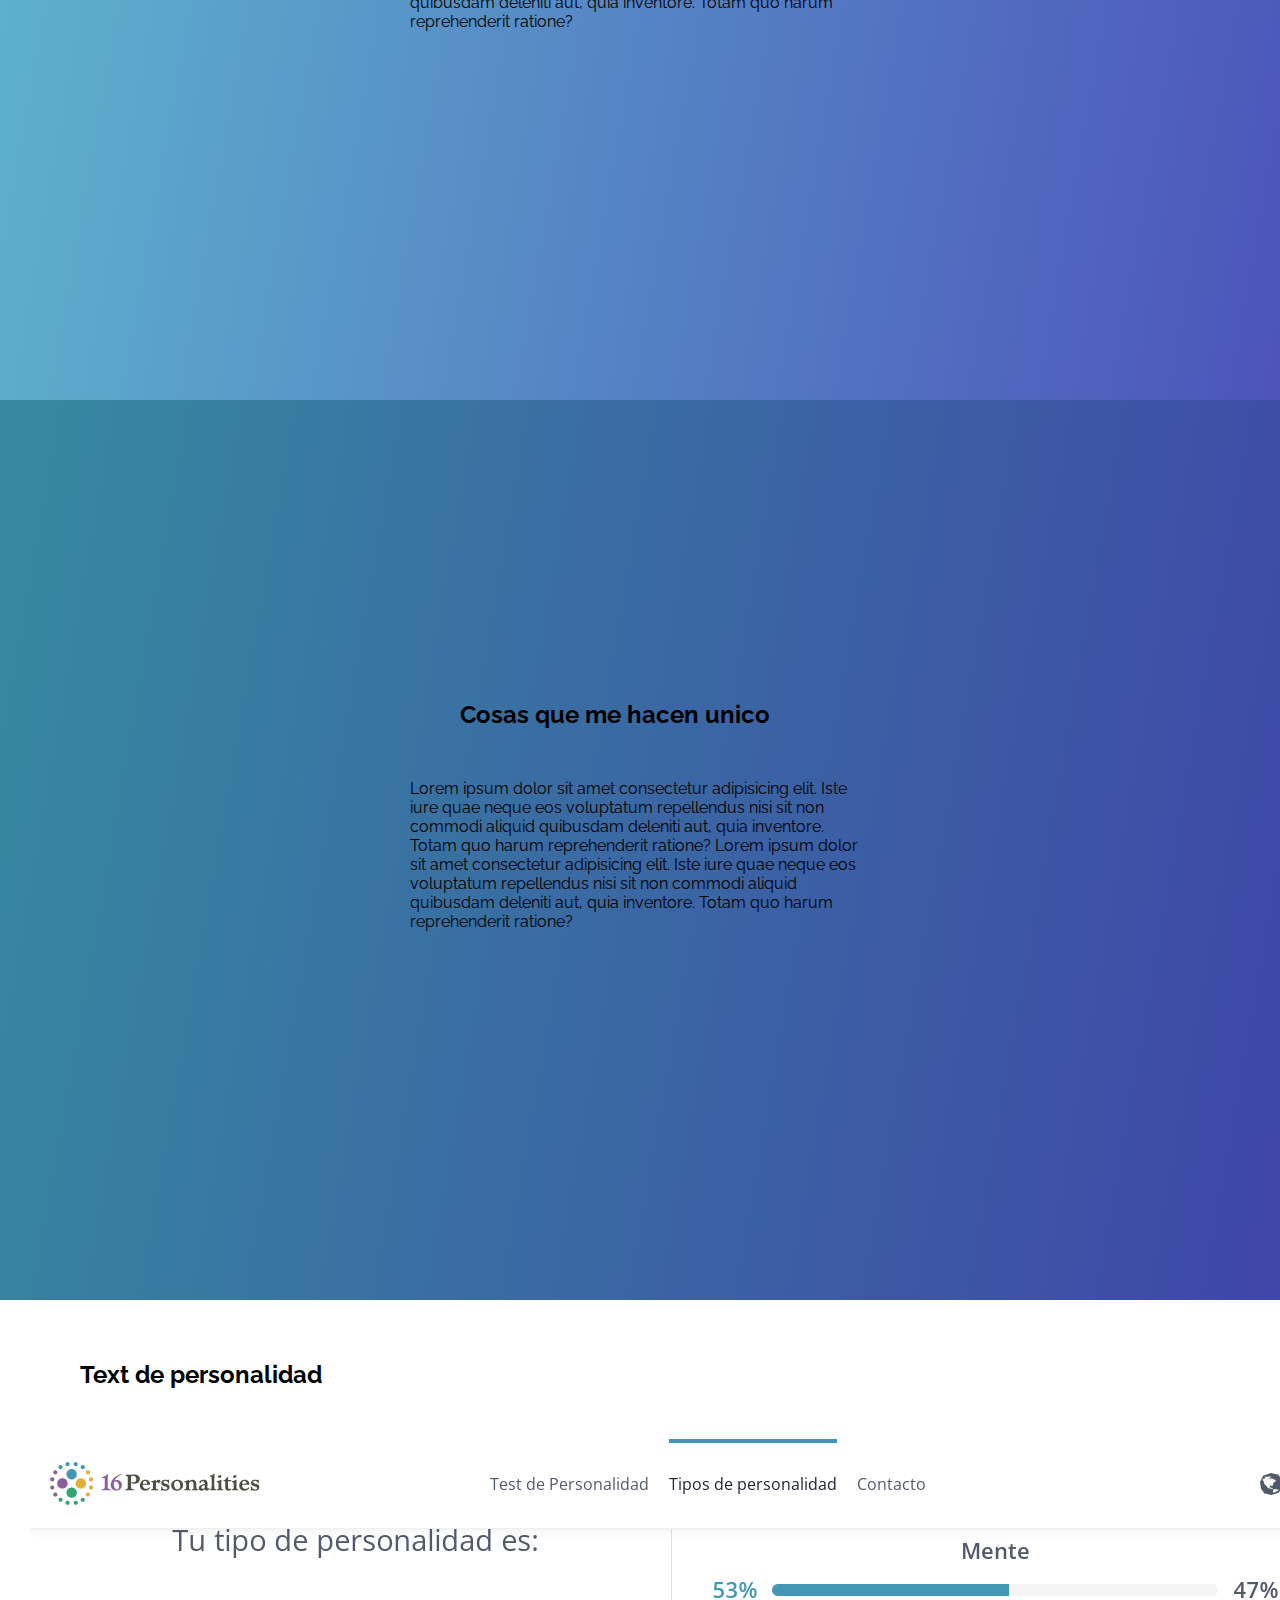
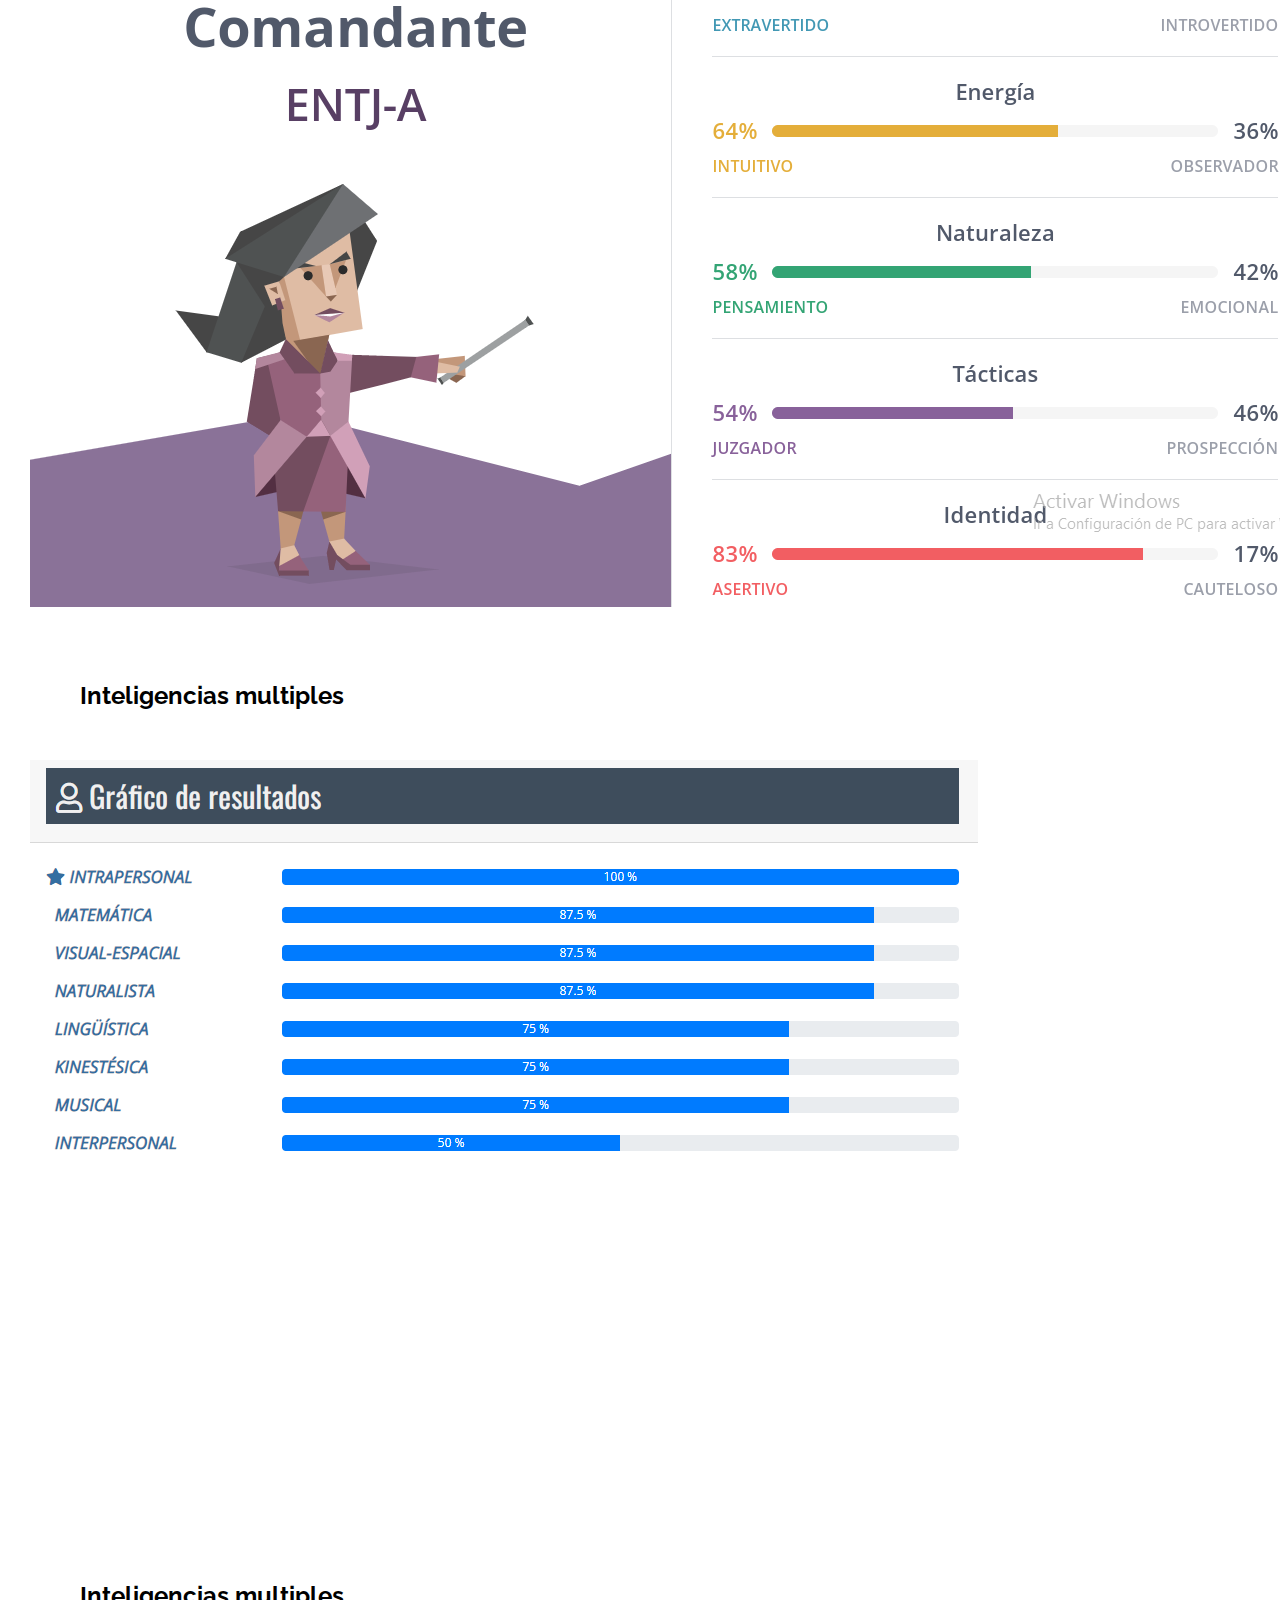
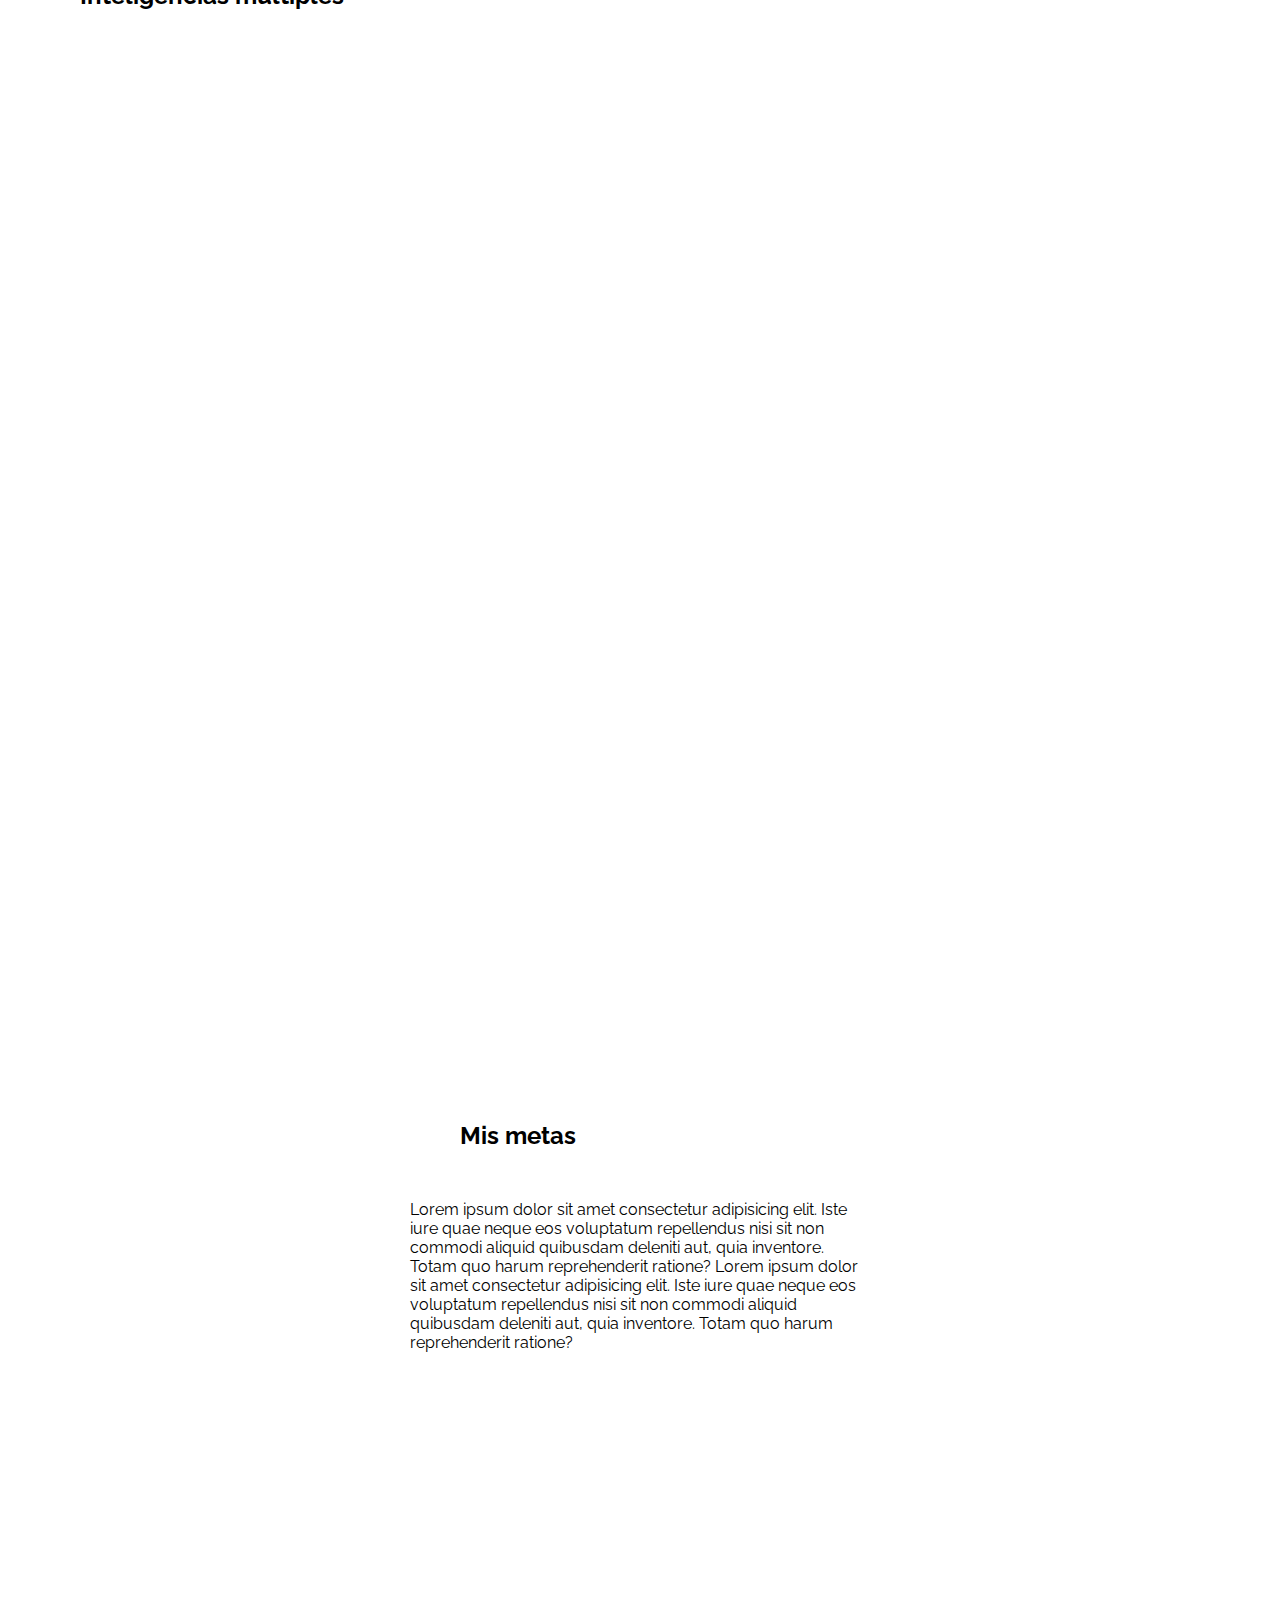
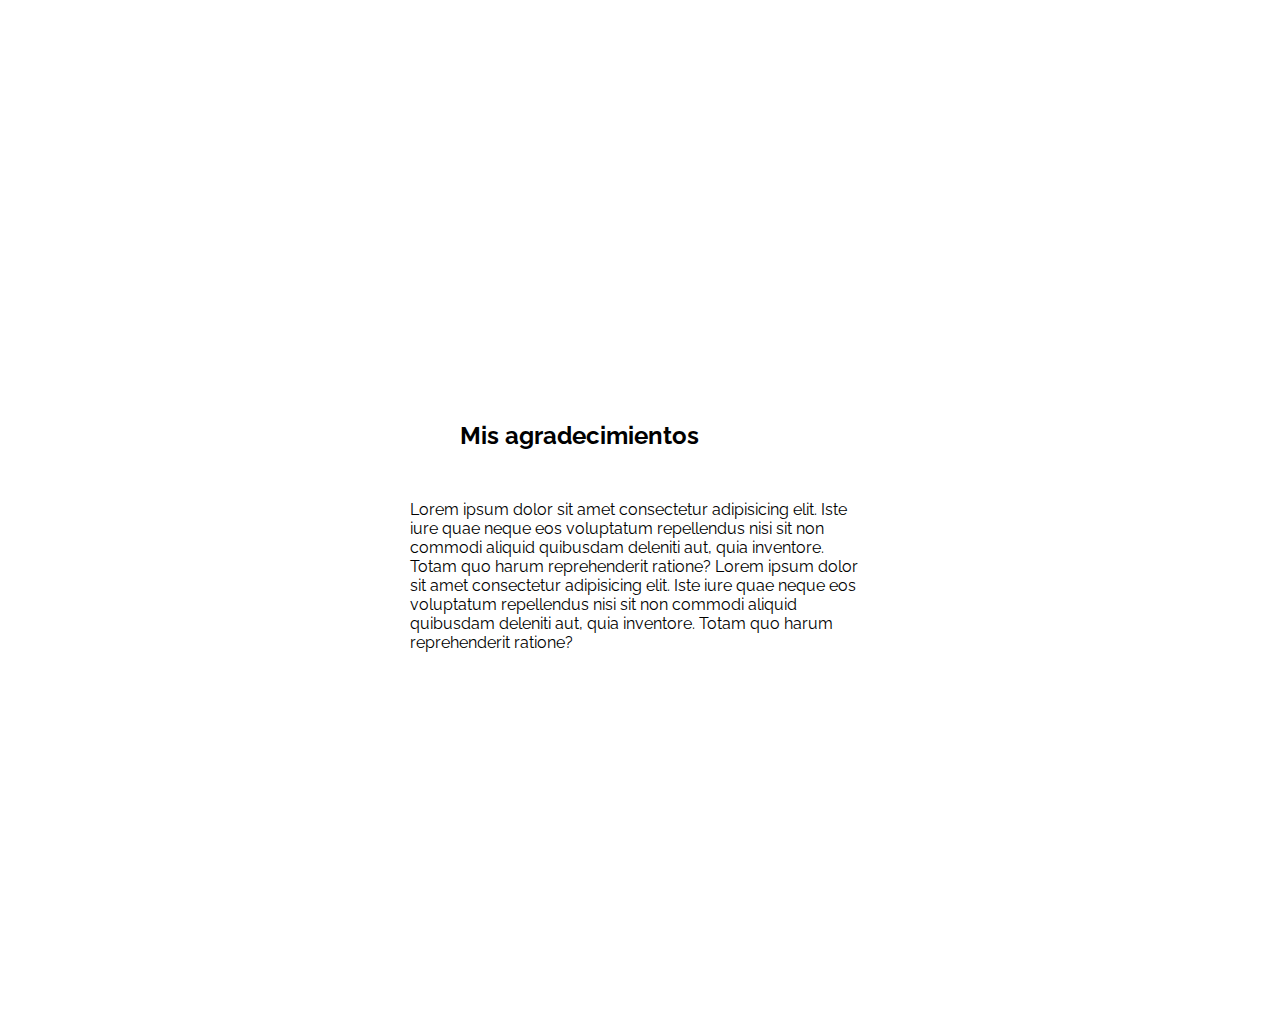
==== commit bc41f89f: "..." ====
--- a/index.html
+++ b/index.html
@@ -20,16 +20,16 @@
 
  <div class="Menu">
 <ul>
-    <li> <a href="#Intro"> <i class="fa-solid fa-i"></i>ntro</a> <i class="fa-brands fa-freebsd"></i></li>
-    <li> <a href="#Quien-soy"> <i class="fa-solid fa-q"></i>uien soy</a> <i class="fa-brands fa-freebsd"></i></li>
-    <li> <a href="#Cosas-feliz"> <i class="fa-solid fa-c"></i>osas que me hacen feliz </a> <i class="fa-brands fa-freebsd"></i></li> 
-    <li> <a href="#Cosas-enojar"> <i class="fa-solid fa-c"></i>osa que me enojan enojar </a> <i class="fa-brands fa-freebsd"></i></li> 
-    <li> <a href="#Unico"> <i class="fa-duotone fa-a"></i>utentico</a> <i class="fa-brands fa-freebsd"></i></li>  
-    <li> <a href="#ft"> <i class="fa-solid fa-t"></i>ext de personalidad</a> <i class="fa-brands fa-freebsd"></i> </li>
-    <li> <a href="#ft2"> <i class="fa-solid fa-i"></i>nteligencias multiples</a> <i class="fa-brands fa-freebsd"></i> </li>
-    <li> <a href="#Mis-virtudes"> <i class="fa-solid fa-m"></i>is virtudes</a> <i class="fa-brands fa-freebsd"></i> </li>
-    <li> <a href="#Metas"> <i class="fa-solid fa-m"></i>is metas</a> <i class="fa-brands fa-freebsd"></i> </li>
-    <li> <a href="#Agradecimientos"> <i class="fa-duotone fa-a"></i>gradecimientos </a> <i class="fa-brands fa-freebsd"></i> </li>
+    <li> <a href="#Intro"> <i class="fa-solid fa-i"></i> ntro</a> <i class="fa-brands fa-freebsd"></i></li>
+    <li> <a href="#Quien-soy"> <i class="fa-solid fa-q"></i >uien soy</a> <i class="fa-brands fa-freebsd"></i></li>
+    <li> <a href="#Cosas-feliz"> <i class="fa-solid fa-c"></i> osas que me hacen feliz </a> <i class="fa-brands fa-freebsd"></i></li> 
+    <li> <a href="#Cosas-enojar"> <i class="fa-solid fa-c"></i> osa que me enojan enojar </a> <i class="fa-brands fa-freebsd"></i></li> 
+    <li> <a href="#Unico"> <i class="fa-solid fa-a"></i> utentico</a> <i class="fa-brands fa-freebsd"></i></li>  
+    <li> <a href="#ft"> <i class="fa-solid fa-t"></i> ext de personalidad</a> <i class="fa-brands fa-freebsd"></i> </li>
+    <li> <a href="#ft2"> <i class="fa-solid fa-i"></i> nteligencias multiples</a> <i class="fa-brands fa-freebsd"></i> </li>
+    <li> <a href="#Mis-virtudes"> <i class="fa-solid fa-m"></i> is virtudes</a> <i class="fa-brands fa-freebsd"></i> </li>
+    <li> <a href="#Metas"> <i class="fa-solid fa-m"></i> is metas</a> <i class="fa-brands fa-freebsd"></i> </li>
+    <li> <a href="#Agradecimientos"> <i class="fa-solid fa-a"></i> gradecimientos </a> <i class="fa-brands fa-freebsd"></i> </li>
 
  </ul>
 </div>
--- a/design-system.css
+++ b/design-system.css
@@ -58,7 +58,7 @@
     min-height: 100vh;
     }
 
-li, {
+li,ul {
     
     width: 95vw;
     height: 30px;
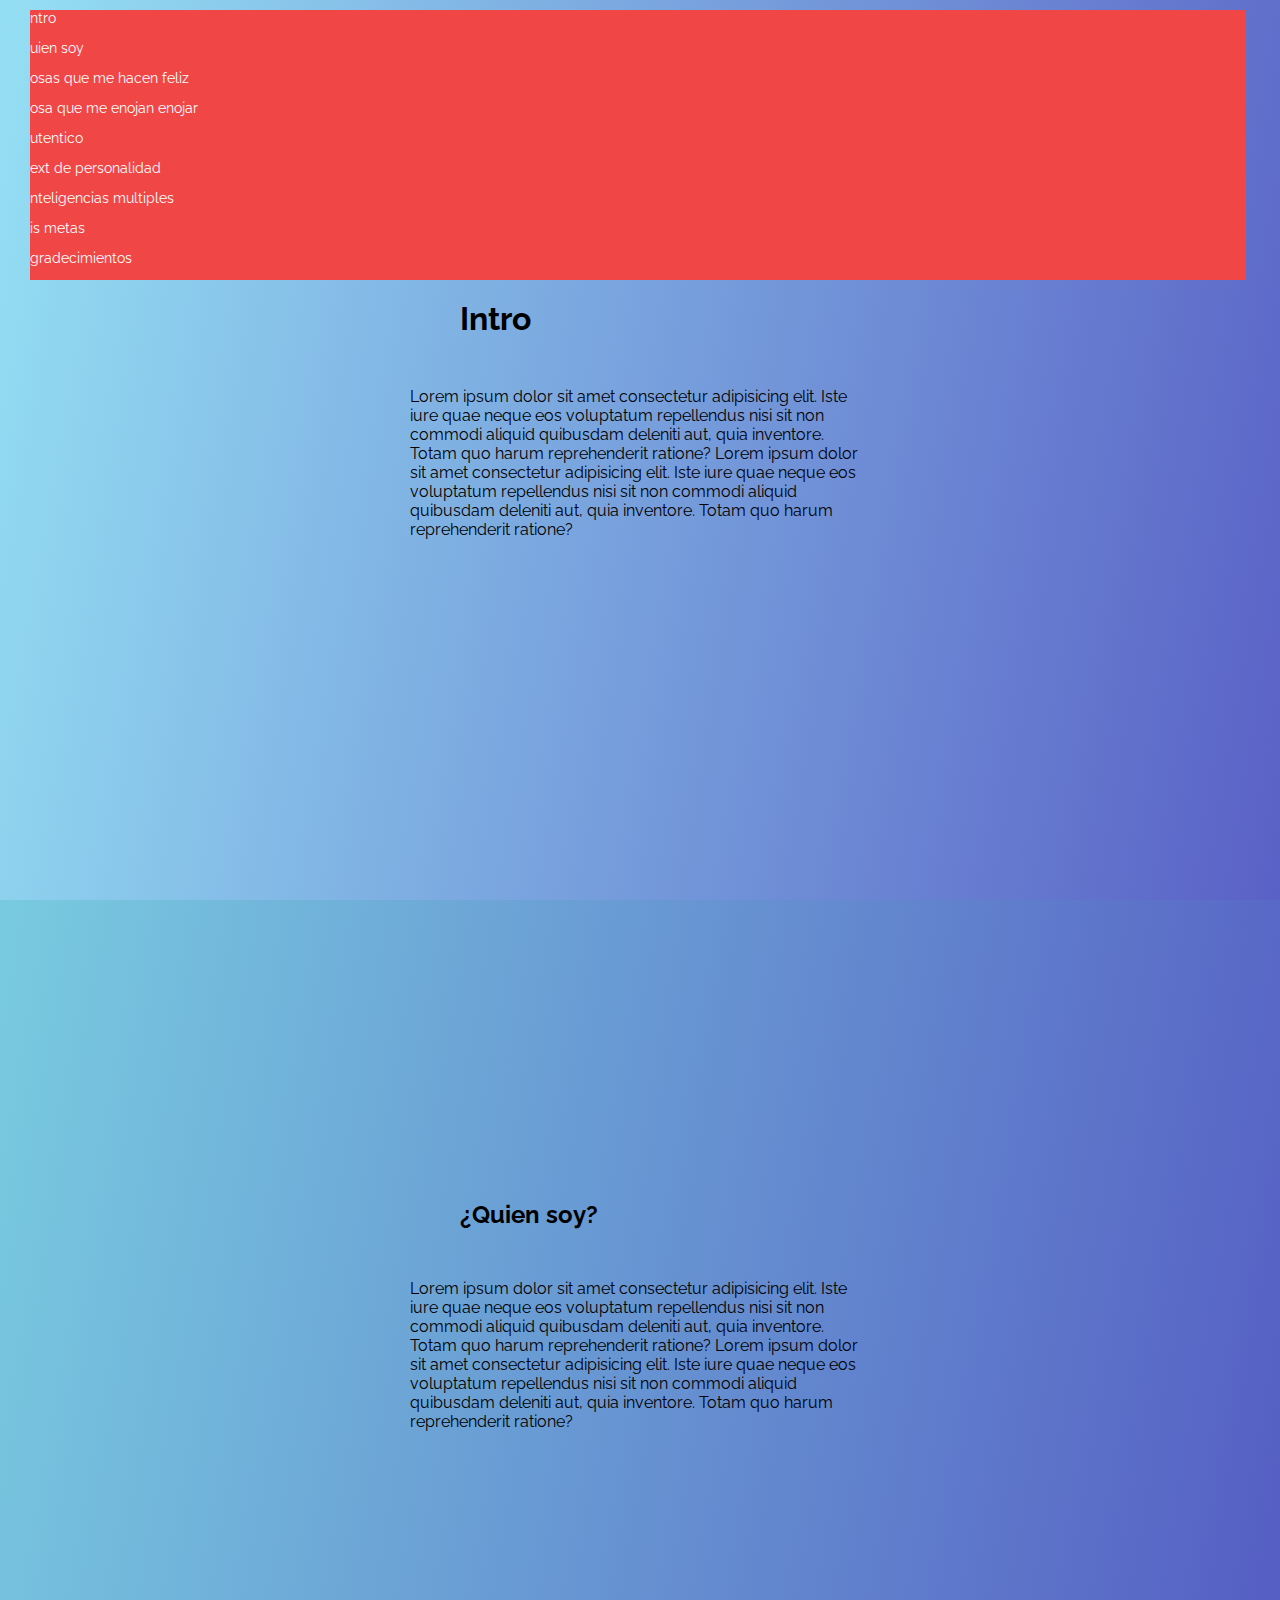
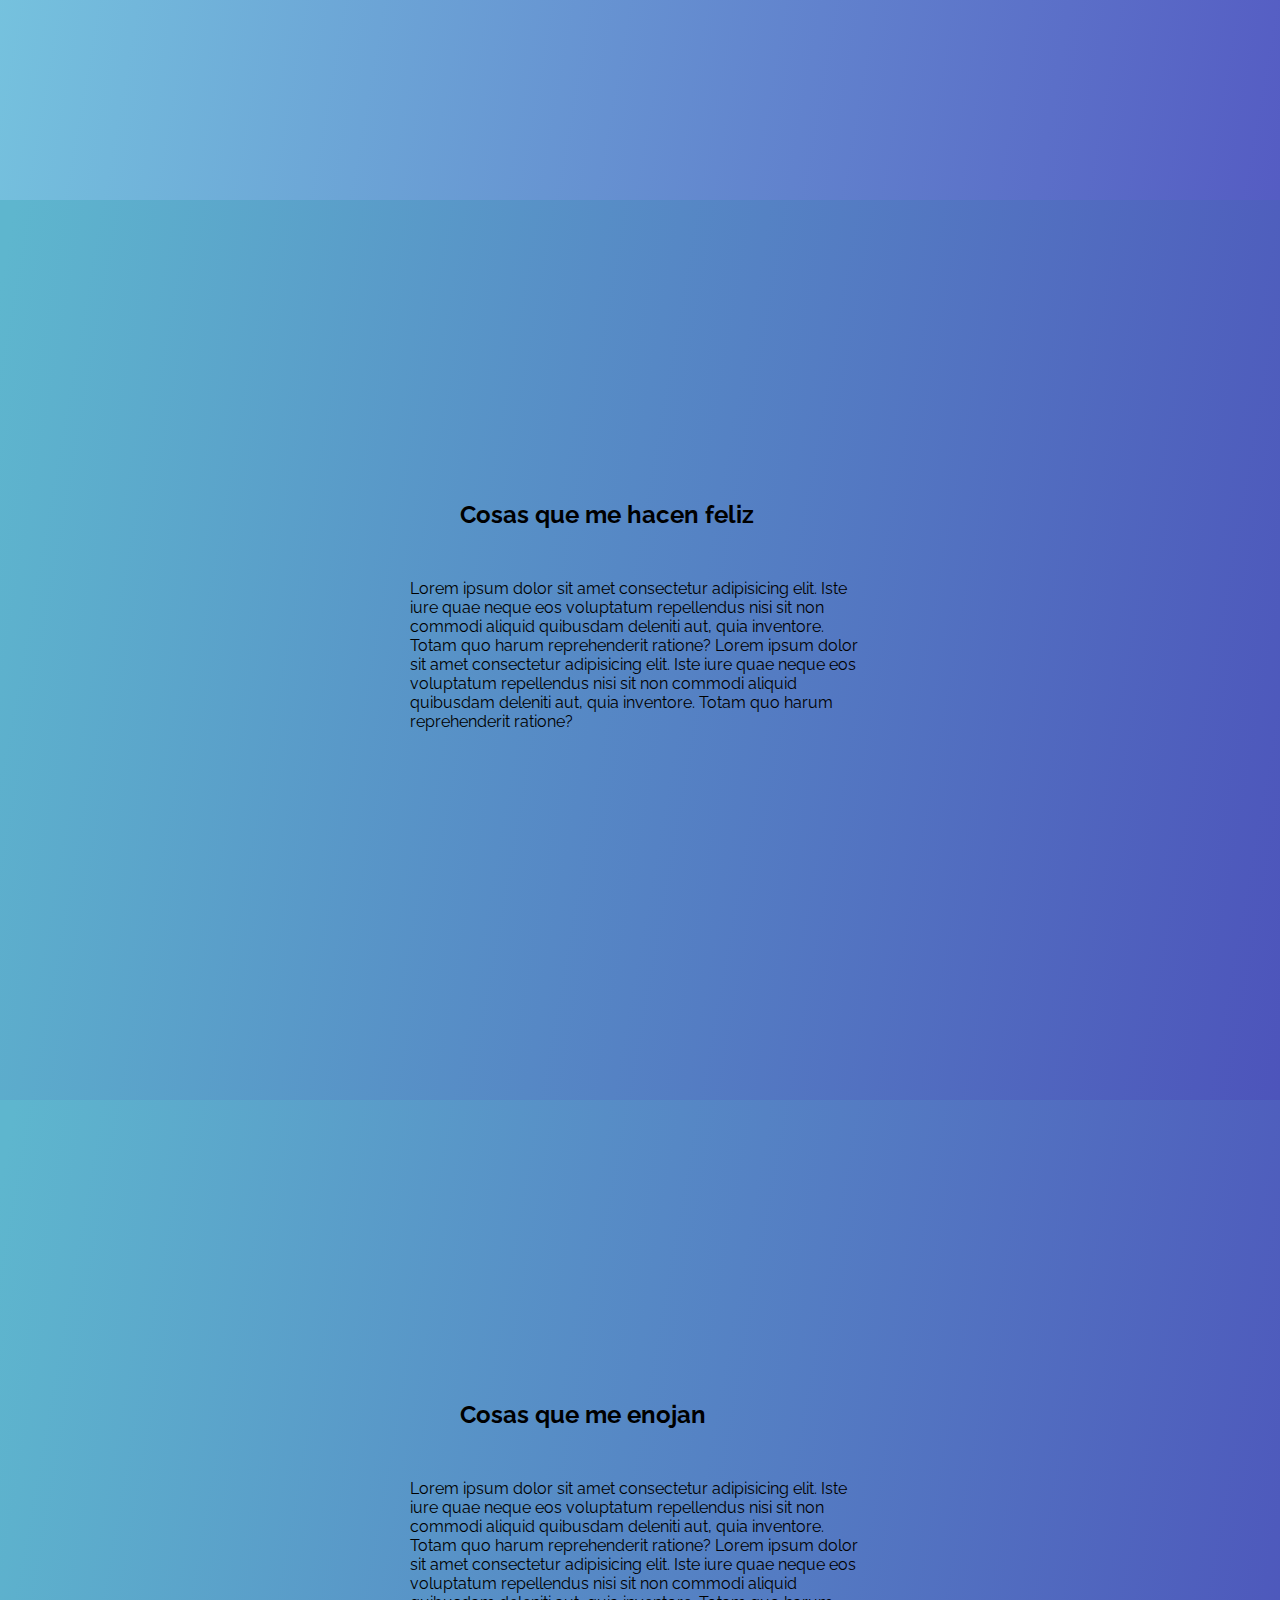
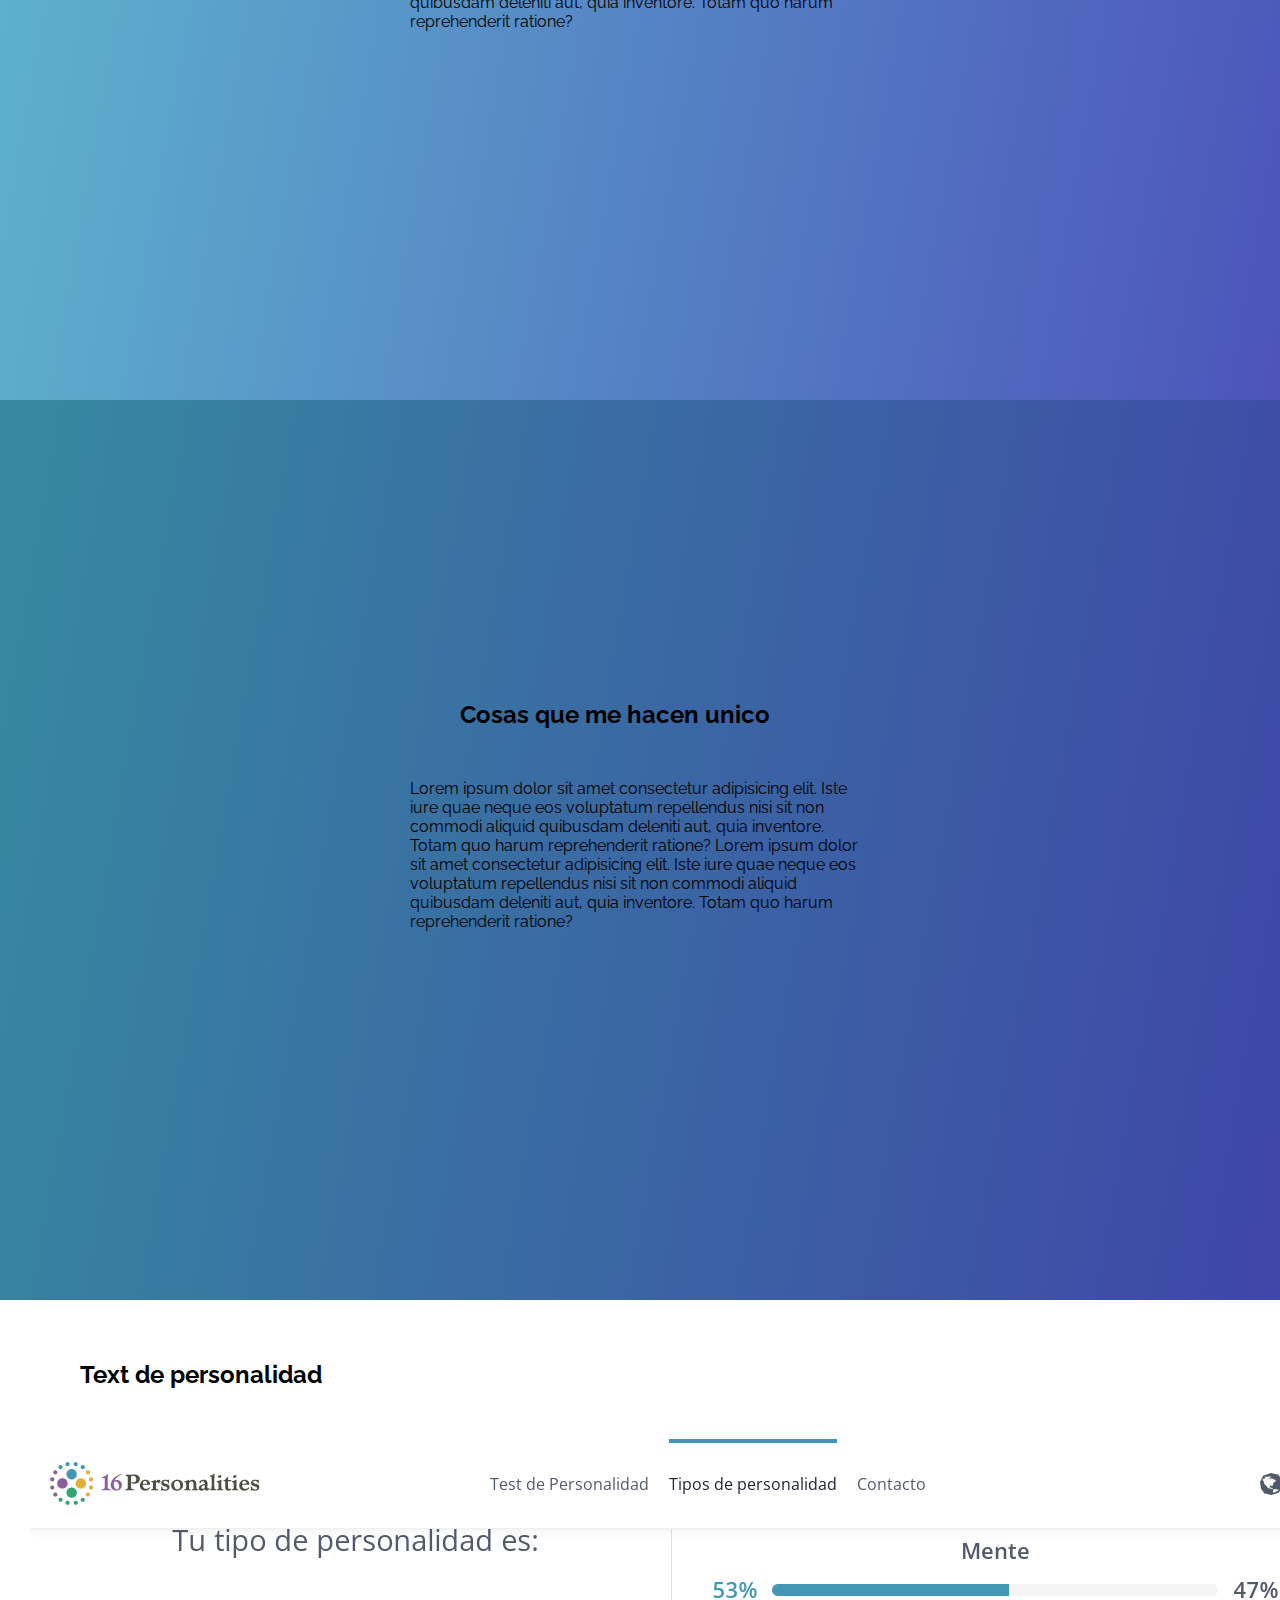
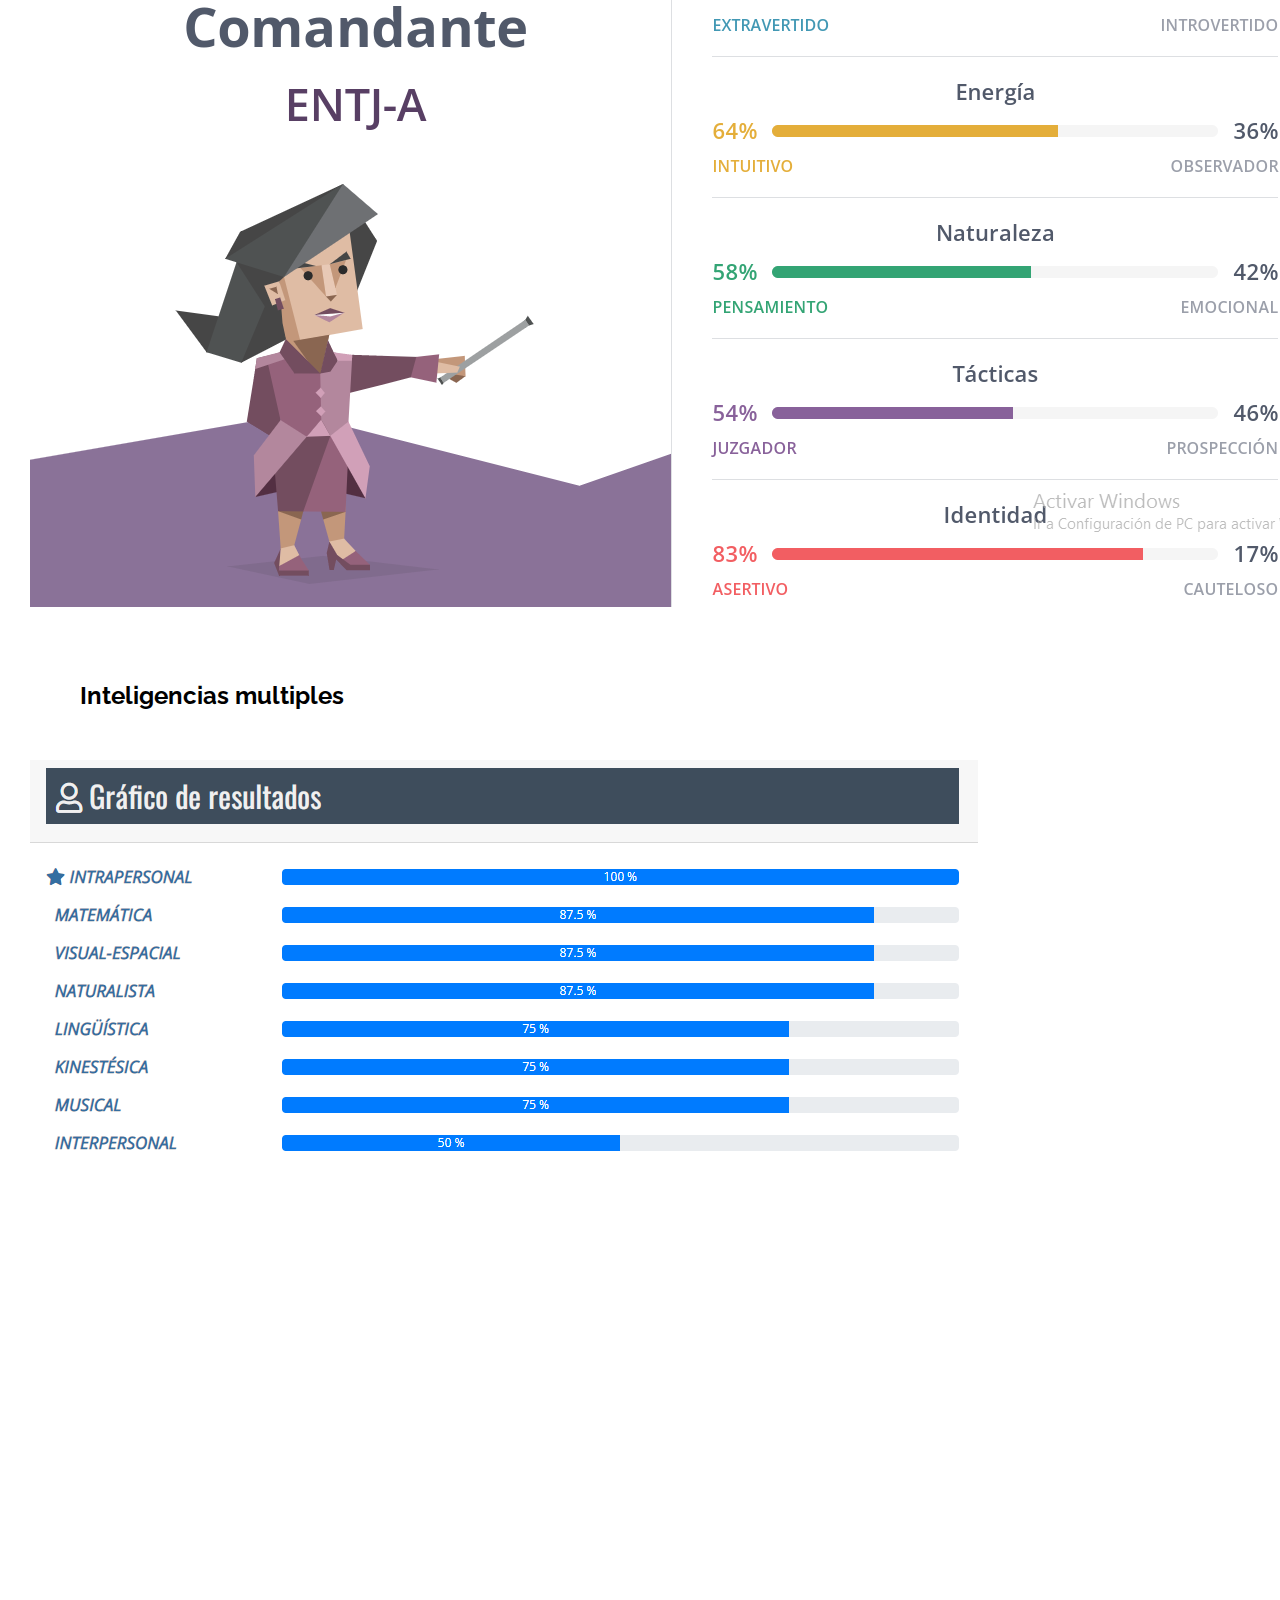
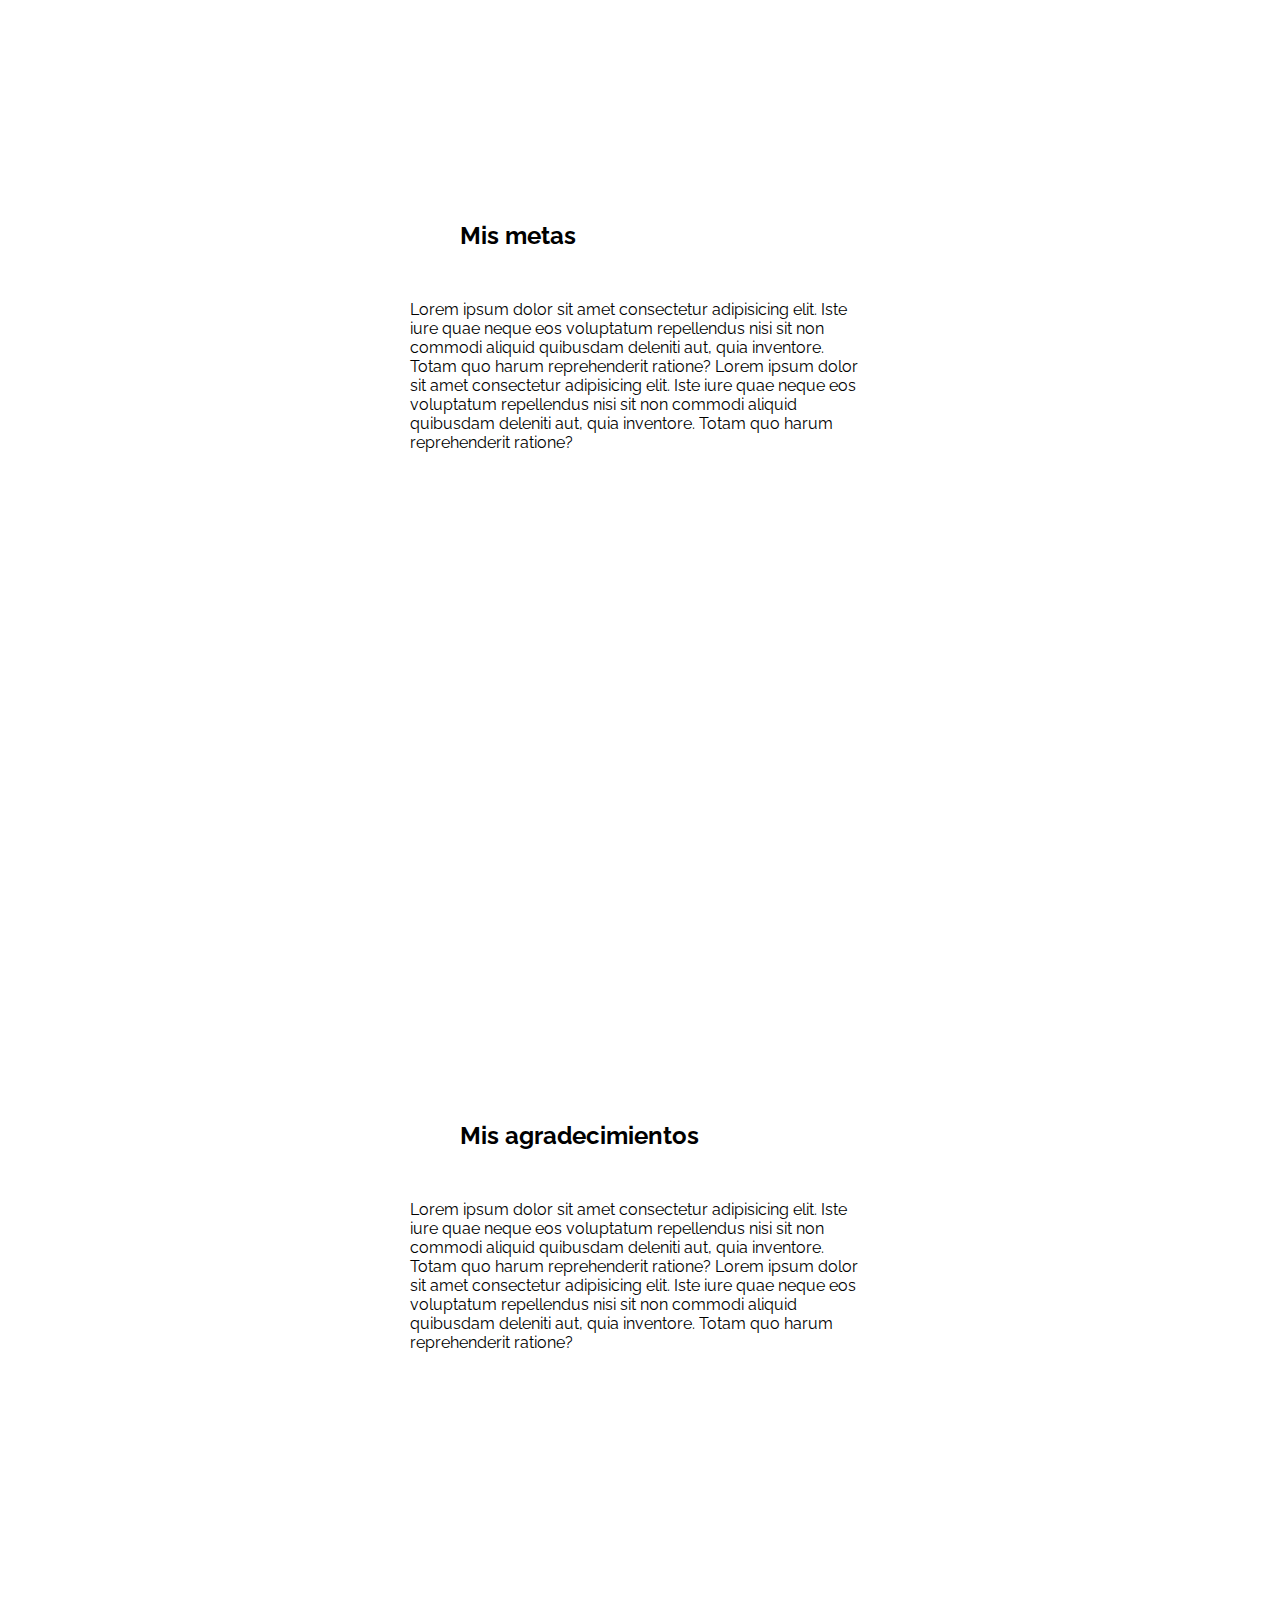
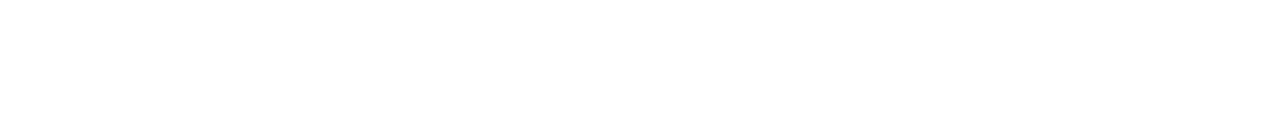
==== commit c19471f0: "...." ====
--- a/index.html
+++ b/index.html
@@ -27,7 +27,6 @@
     <li> <a href="#Unico"> <i class="fa-solid fa-a"></i> utentico</a> <i class="fa-brands fa-freebsd"></i></li>  
     <li> <a href="#ft"> <i class="fa-solid fa-t"></i> ext de personalidad</a> <i class="fa-brands fa-freebsd"></i> </li>
     <li> <a href="#ft2"> <i class="fa-solid fa-i"></i> nteligencias multiples</a> <i class="fa-brands fa-freebsd"></i> </li>
-    <li> <a href="#Mis-virtudes"> <i class="fa-solid fa-m"></i> is virtudes</a> <i class="fa-brands fa-freebsd"></i> </li>
     <li> <a href="#Metas"> <i class="fa-solid fa-m"></i> is metas</a> <i class="fa-brands fa-freebsd"></i> </li>
     <li> <a href="#Agradecimientos"> <i class="fa-solid fa-a"></i> gradecimientos </a> <i class="fa-brands fa-freebsd"></i> </li>
 
@@ -144,16 +143,6 @@
         </div>
     </section>
 
-    
-    <section id="#Mis-virtudes" class="full-screen">
-
-        <div class="">
-
-            <h2>Inteligencias multiples</h2>
-            <img src="">
-        </div>
-    </section>
-
     <section id="#Metas" class="full-screen">
         <div class="Conteiner">
      
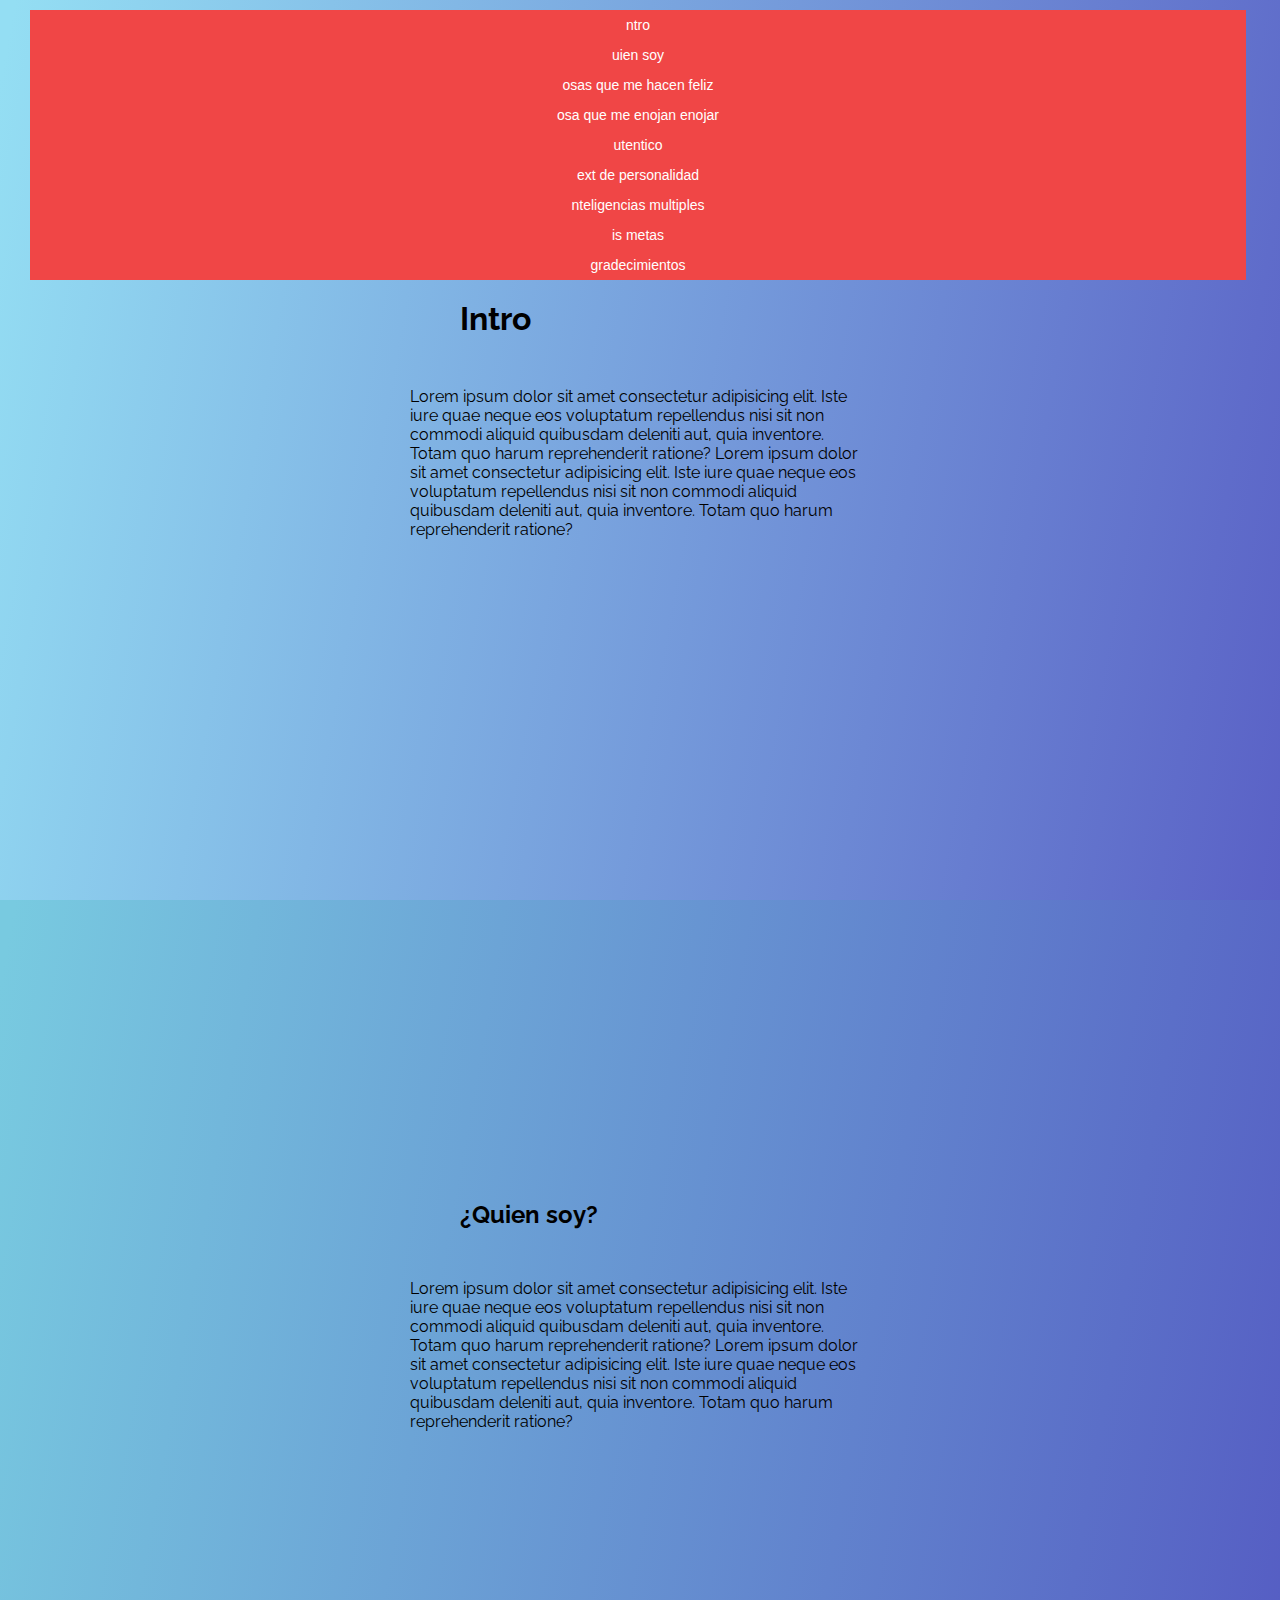
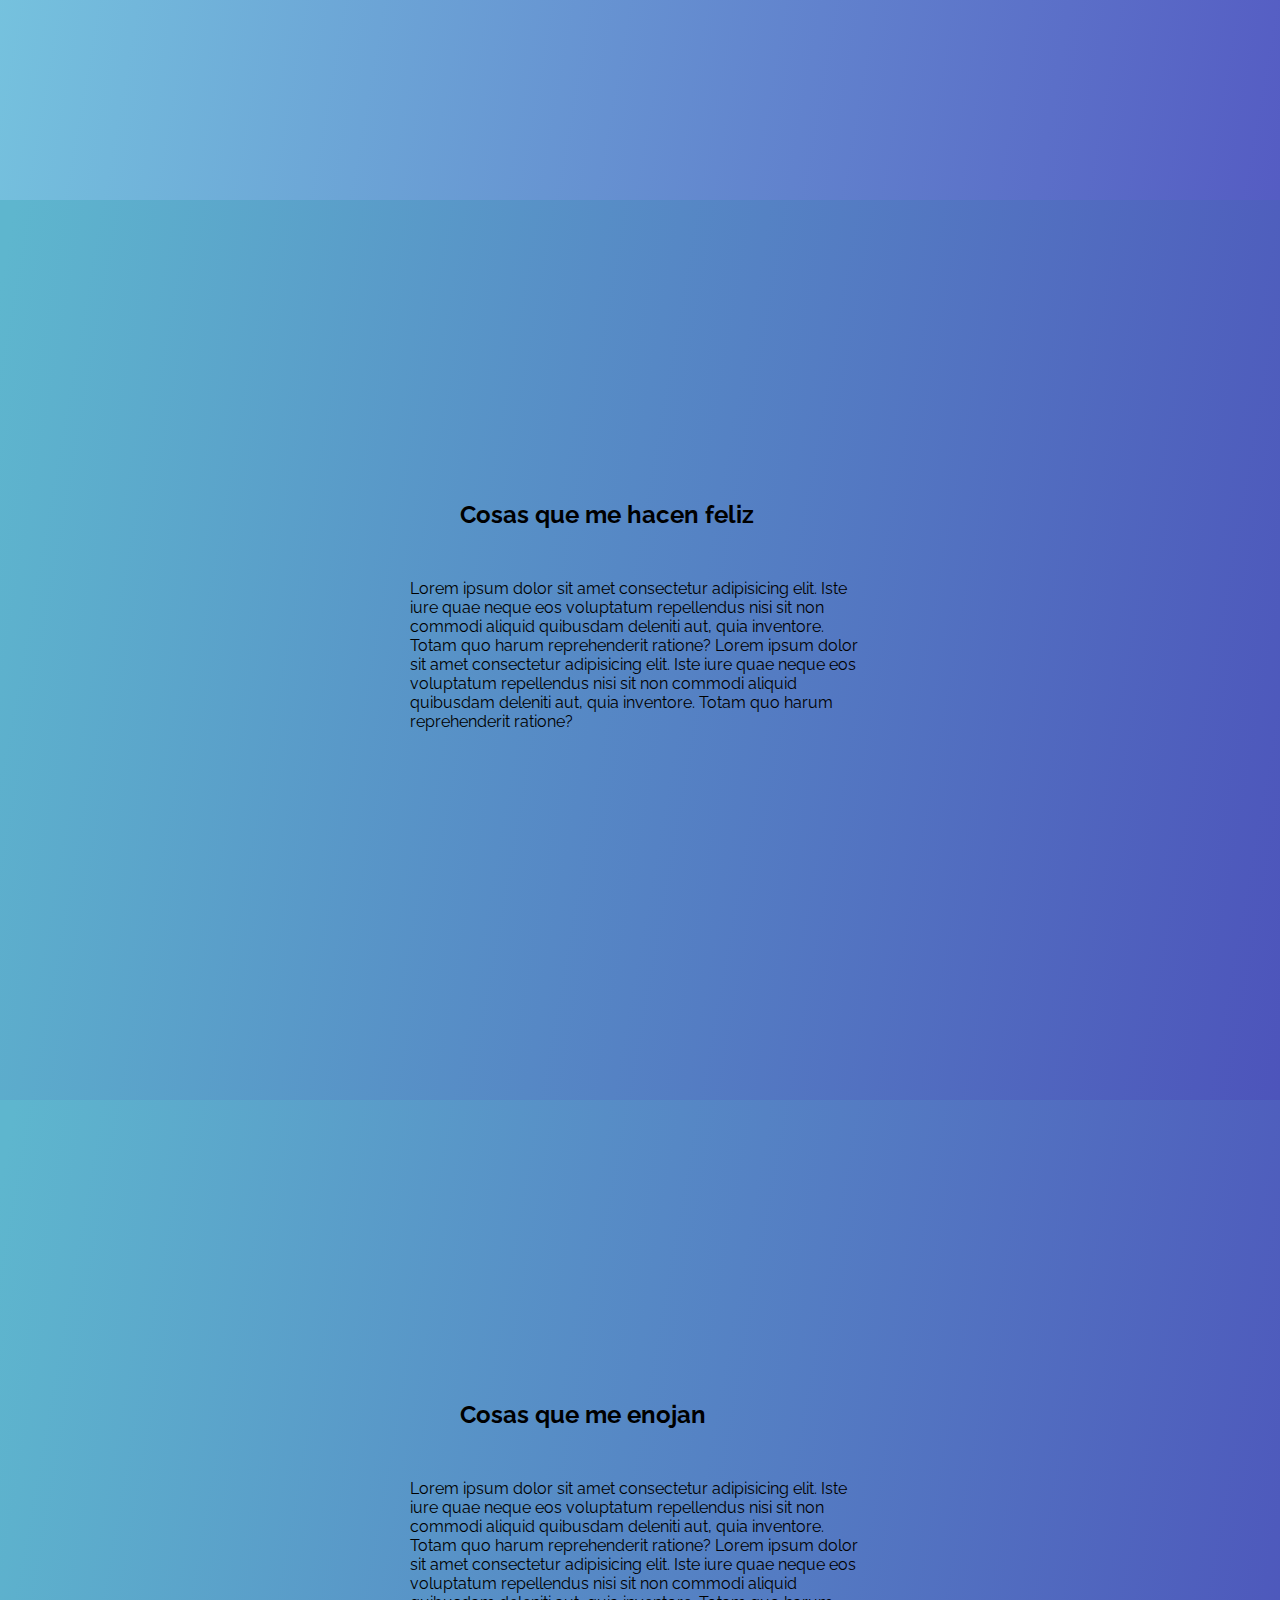
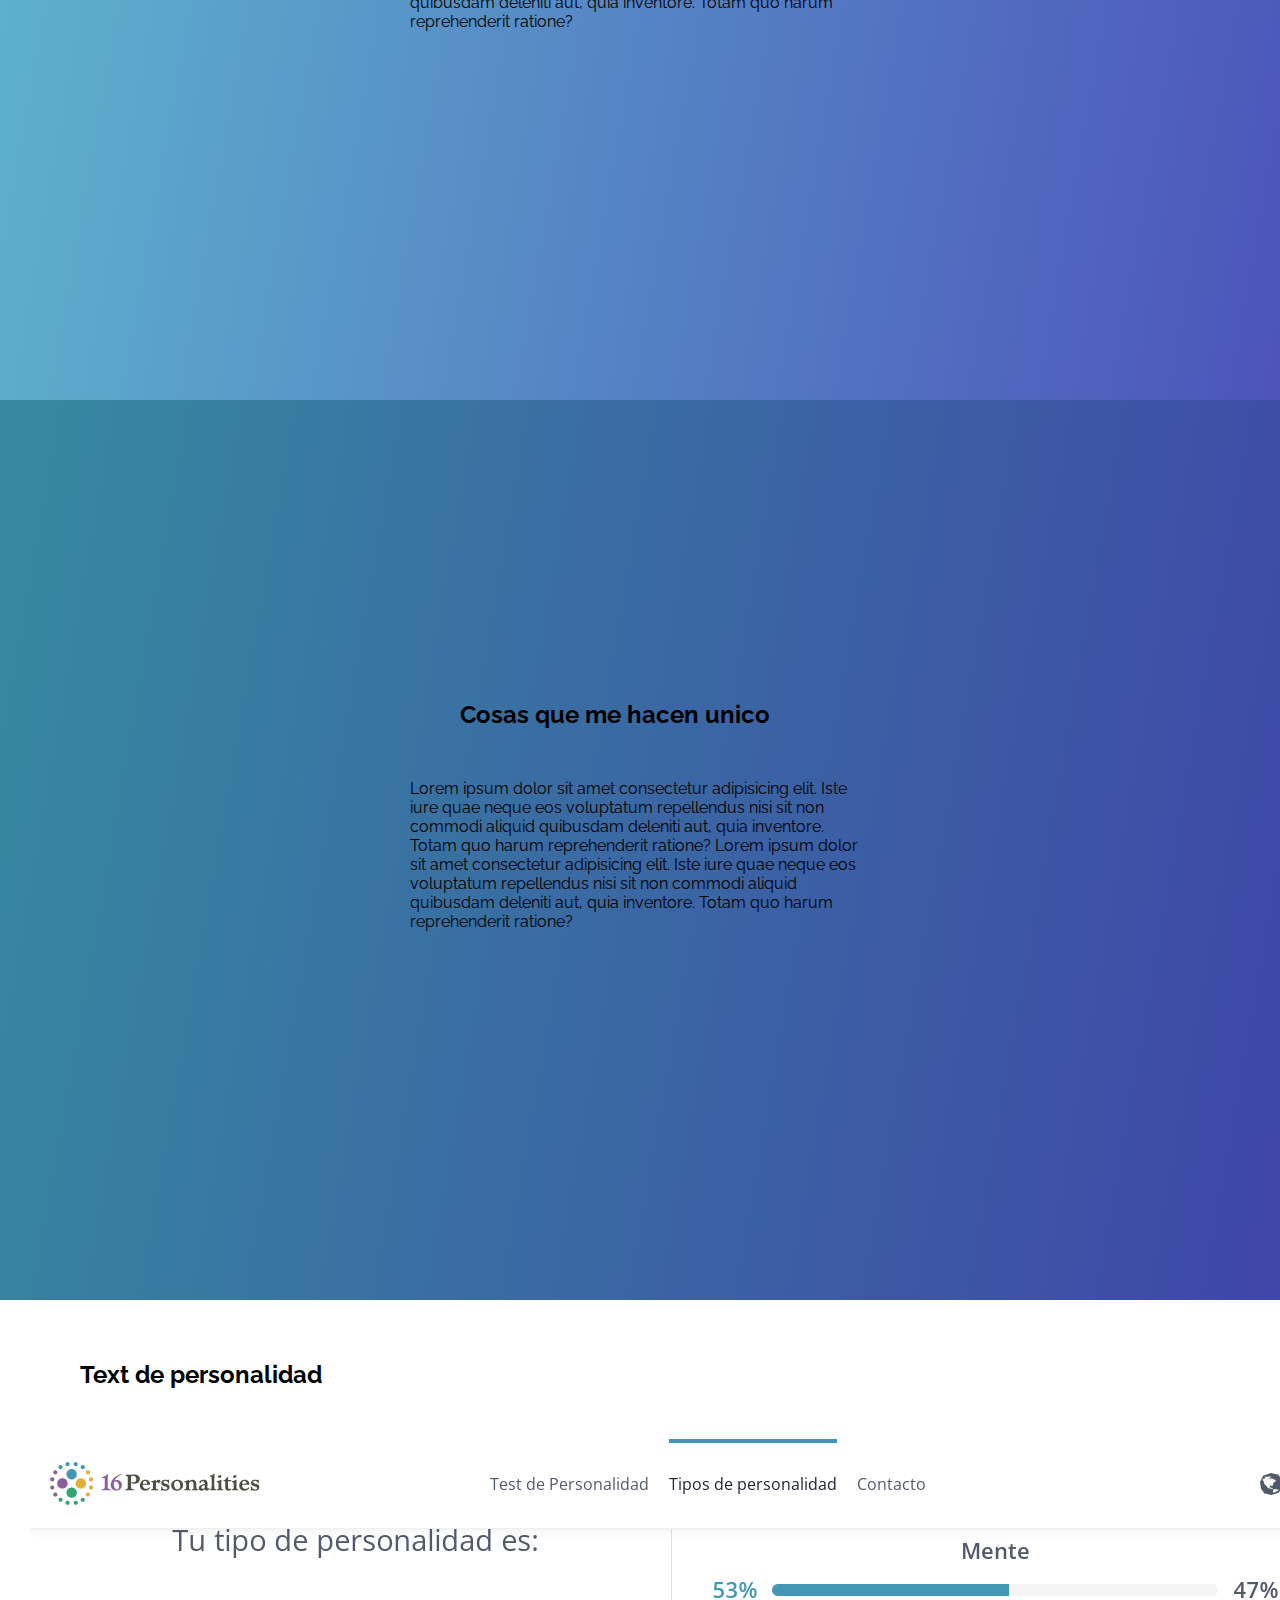
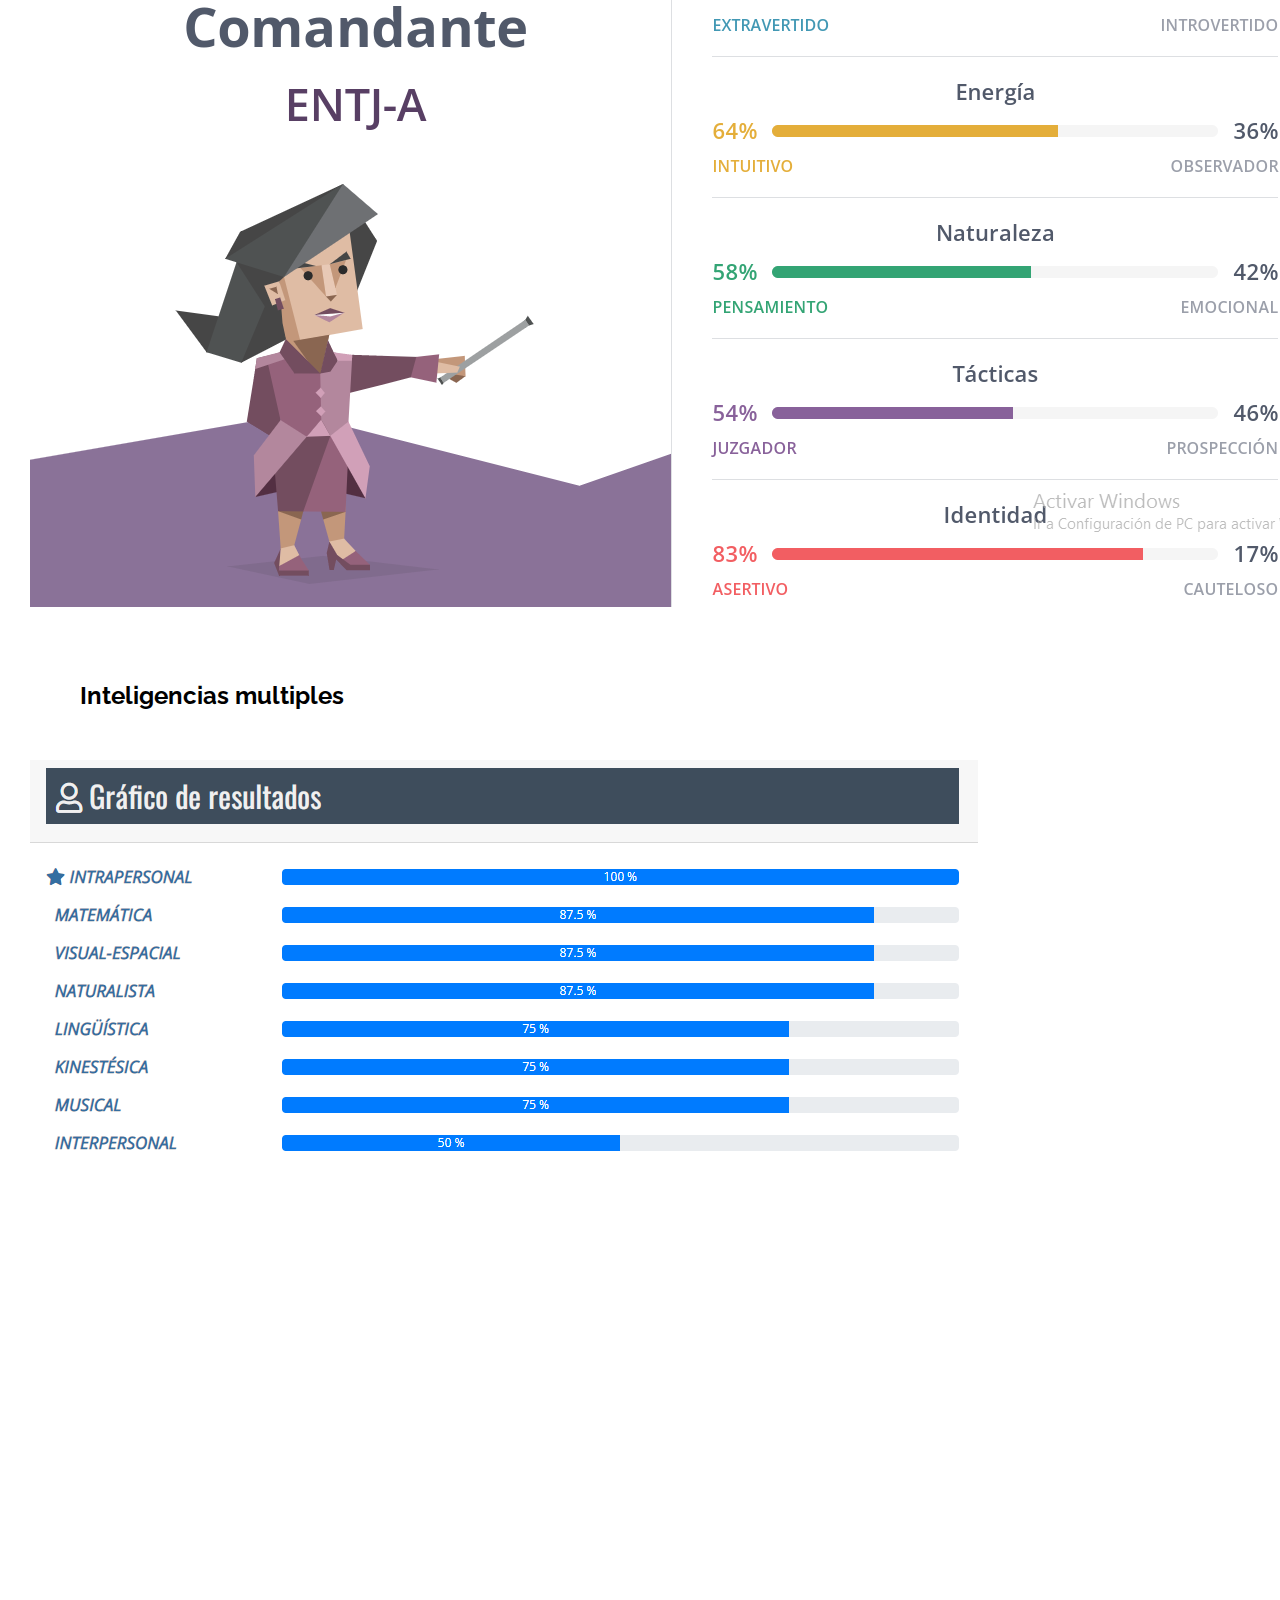
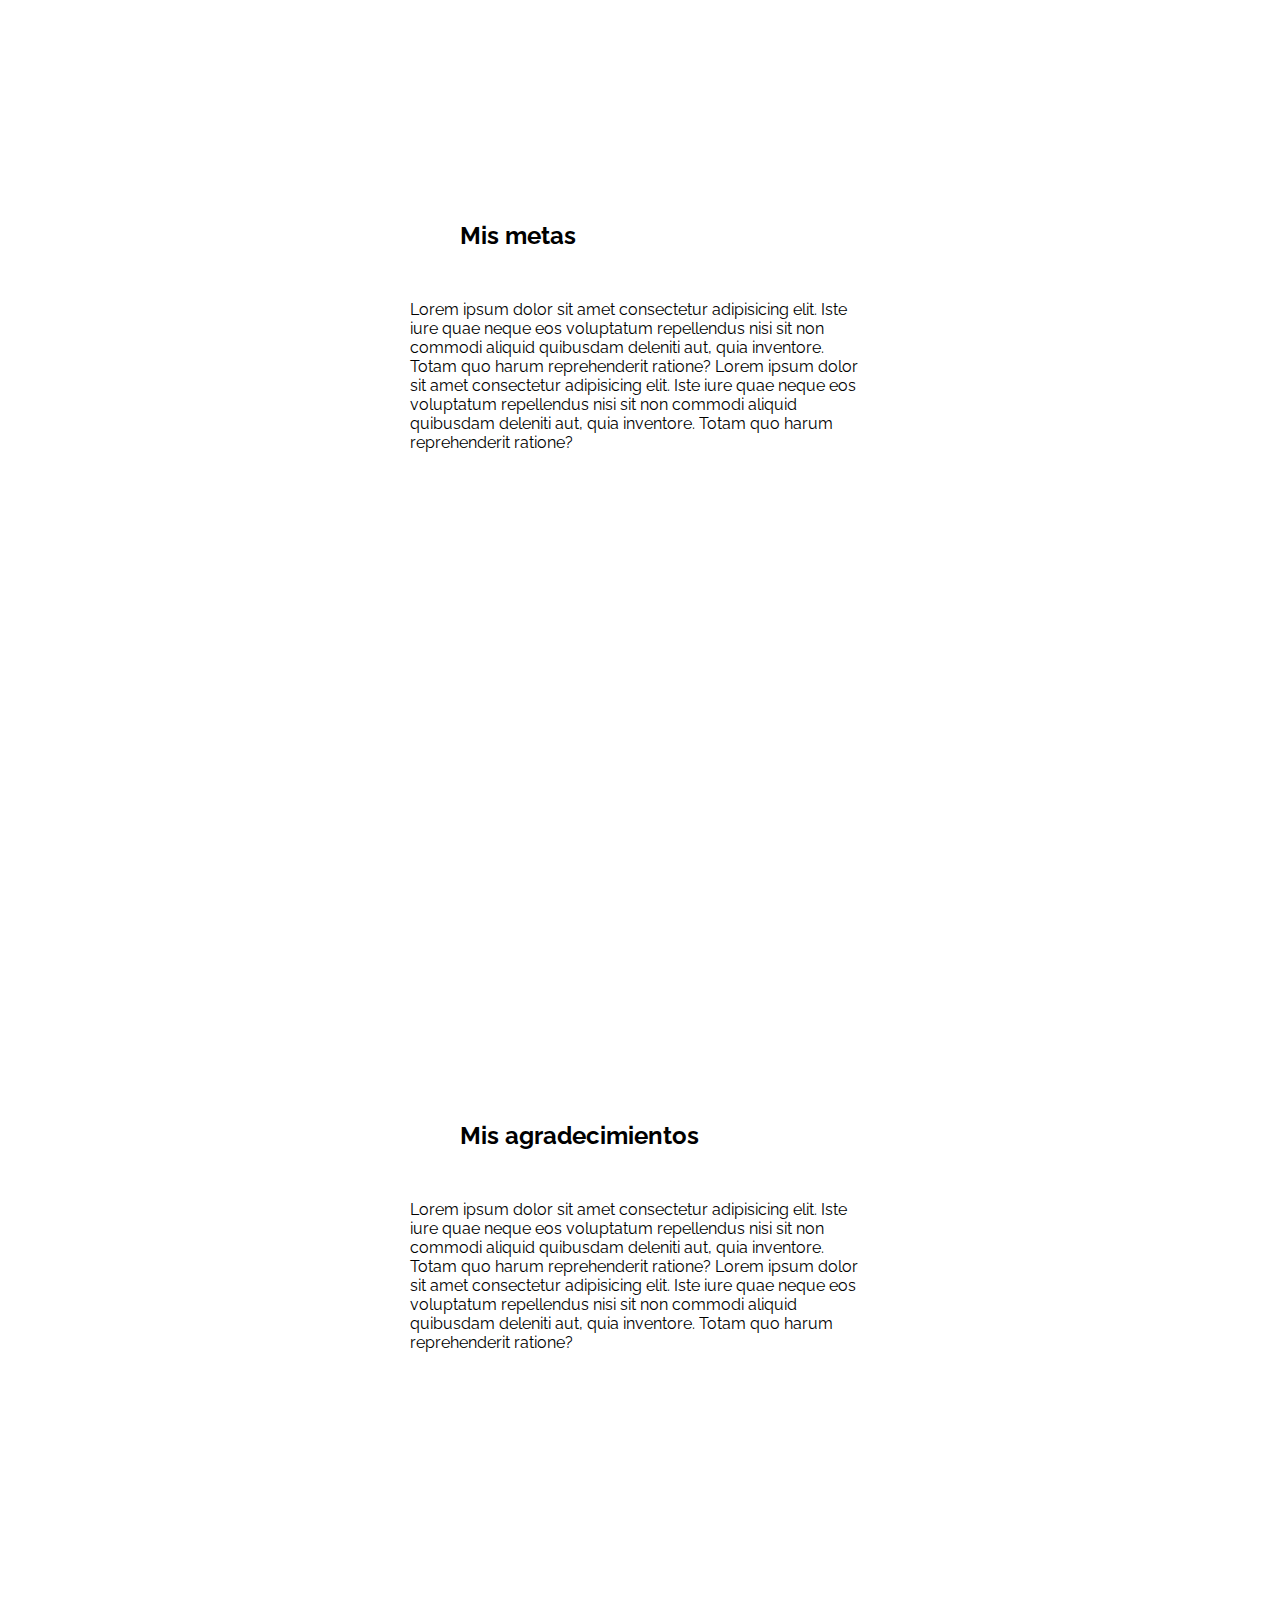
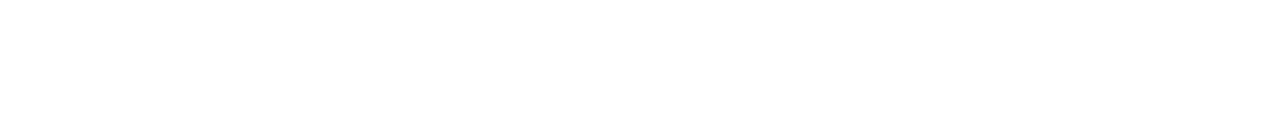
==== commit 473c96ce: ".." ====
--- a/index.html
+++ b/index.html
@@ -20,15 +20,16 @@
 
  <div class="Menu">
 <ul>
-    <li> <a href="#Intro"> <i class="fa-solid fa-i"></i> ntro</a> <i class="fa-brands fa-freebsd"></i></li>
-    <li> <a href="#Quien-soy"> <i class="fa-solid fa-q"></i >uien soy</a> <i class="fa-brands fa-freebsd"></i></li>
-    <li> <a href="#Cosas-feliz"> <i class="fa-solid fa-c"></i> osas que me hacen feliz </a> <i class="fa-brands fa-freebsd"></i></li> 
-    <li> <a href="#Cosas-enojar"> <i class="fa-solid fa-c"></i> osa que me enojan enojar </a> <i class="fa-brands fa-freebsd"></i></li> 
-    <li> <a href="#Unico"> <i class="fa-solid fa-a"></i> utentico</a> <i class="fa-brands fa-freebsd"></i></li>  
-    <li> <a href="#ft"> <i class="fa-solid fa-t"></i> ext de personalidad</a> <i class="fa-brands fa-freebsd"></i> </li>
-    <li> <a href="#ft2"> <i class="fa-solid fa-i"></i> nteligencias multiples</a> <i class="fa-brands fa-freebsd"></i> </li>
-    <li> <a href="#Metas"> <i class="fa-solid fa-m"></i> is metas</a> <i class="fa-brands fa-freebsd"></i> </li>
-    <li> <a href="#Agradecimientos"> <i class="fa-solid fa-a"></i> gradecimientos </a> <i class="fa-brands fa-freebsd"></i> </li>
+
+  <button>  <li> <a href="#Intro"> <i class="fa-solid fa-i"></i> ntro</a> <i class="fa-brands fa-freebsd"></i></li> </button>
+  <button>  <li> <a href="#Quien-soy"> <i class="fa-solid fa-q"></i >uien soy</a> <i class="fa-brands fa-freebsd"></i></li> </button> 
+  <button>  <li> <a href="#Cosas-feliz"> <i class="fa-solid fa-c"></i> osas que me hacen feliz </a> <i class="fa-brands fa-freebsd"></i></li> </button>
+  <button>  <li> <a href="#Cosas-enojar"> <i class="fa-solid fa-c"></i> osa que me enojan enojar </a> <i class="fa-brands fa-freebsd"></i></li>  </button>
+  <button>  <li> <a href="#Unico"> <i class="fa-solid fa-a"></i> utentico</a> <i class="fa-brands fa-freebsd"></i></li>   </button>
+  <button>  <li> <a href="#ft"> <i class="fa-solid fa-t"></i> ext de personalidad</a> <i class="fa-brands fa-freebsd"></i> </li>   </button>
+  <button>  <li> <a href="#ft2"> <i class="fa-solid fa-i"></i> nteligencias multiples</a> <i class="fa-brands fa-freebsd"></i> </li>  </button>
+  <button>  <li> <a href="#Metas"> <i class="fa-solid fa-m"></i> is metas</a> <i class="fa-brands fa-freebsd"></i> </li> </button> 
+  <button>  <li> <a href="#Agradecimientos"> <i class="fa-solid fa-a"></i> gradecimientos </a> <i class="fa-brands fa-freebsd"></i> </li>  </button>
 
  </ul>
 </div>
--- a/design-system.css
+++ b/design-system.css
@@ -58,7 +58,7 @@
     min-height: 100vh;
     }
 
-li,ul {
+button {
     
     width: 95vw;
     height: 30px;
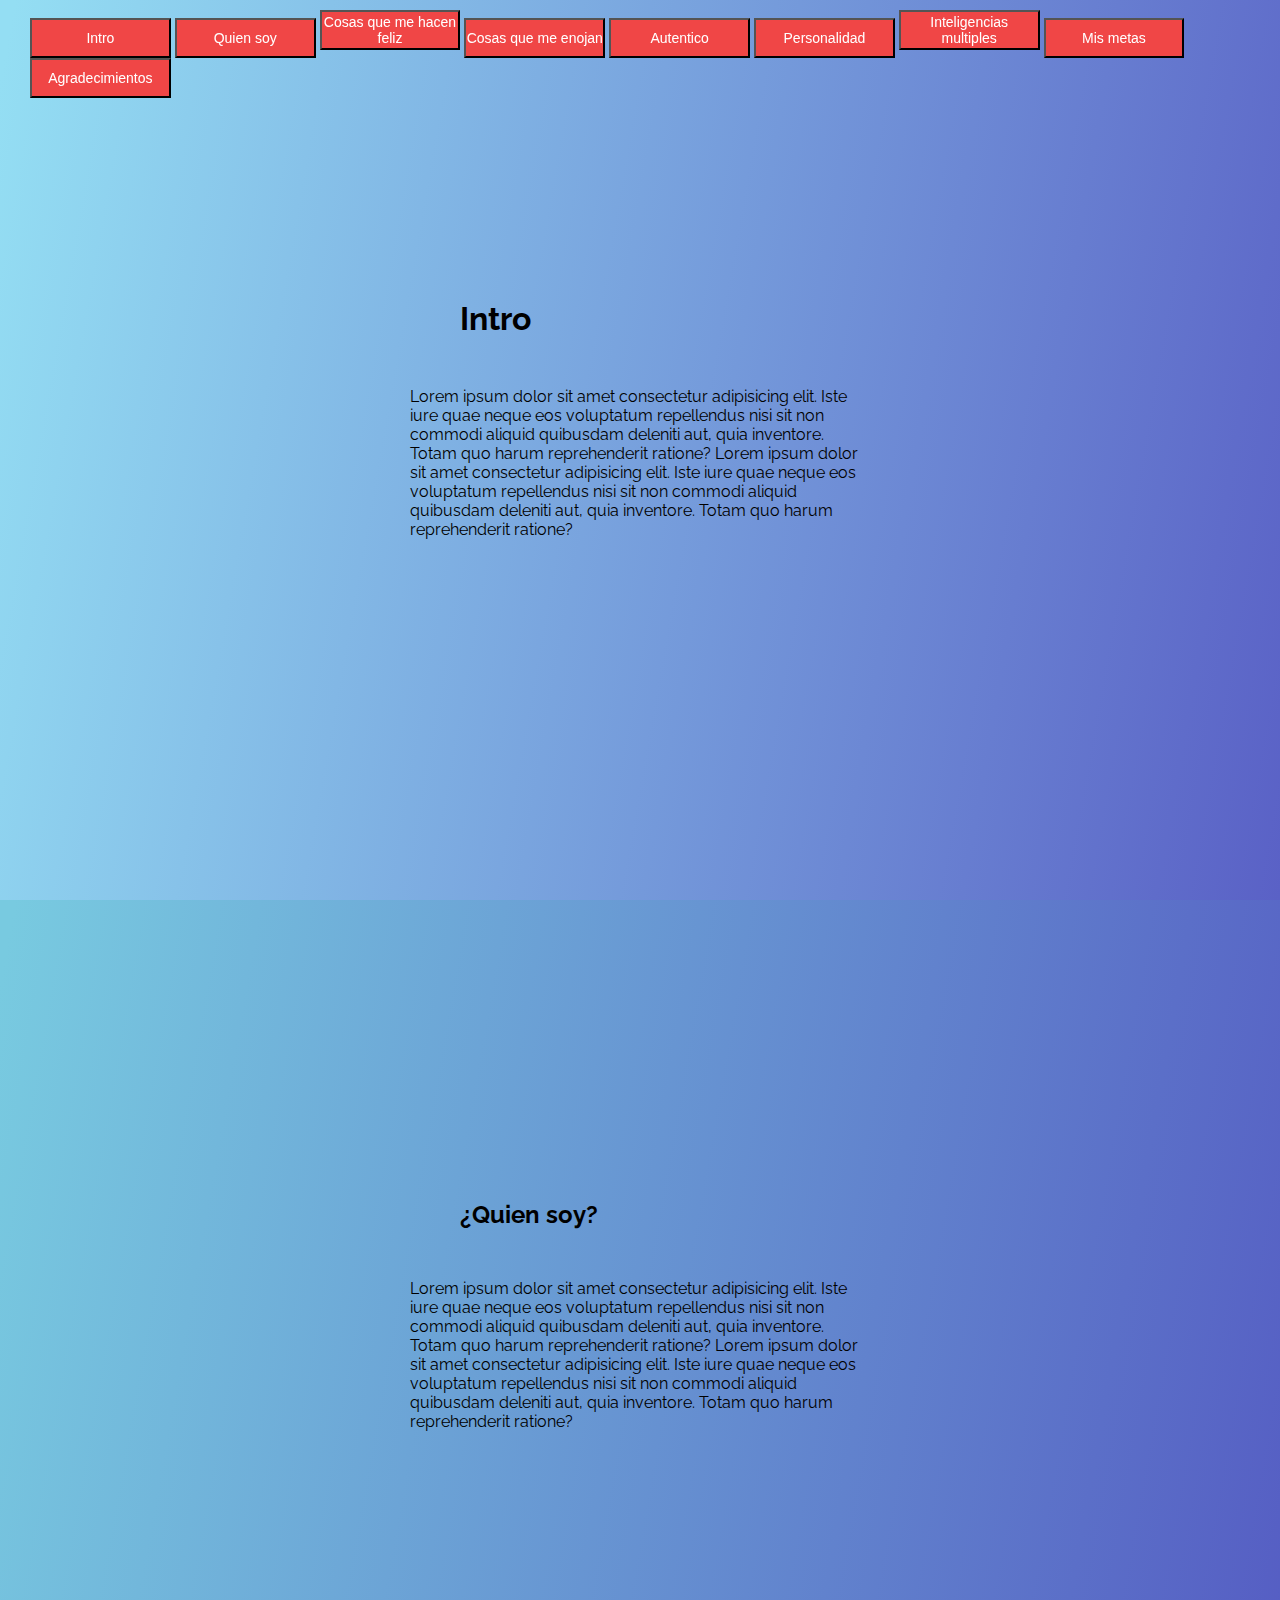
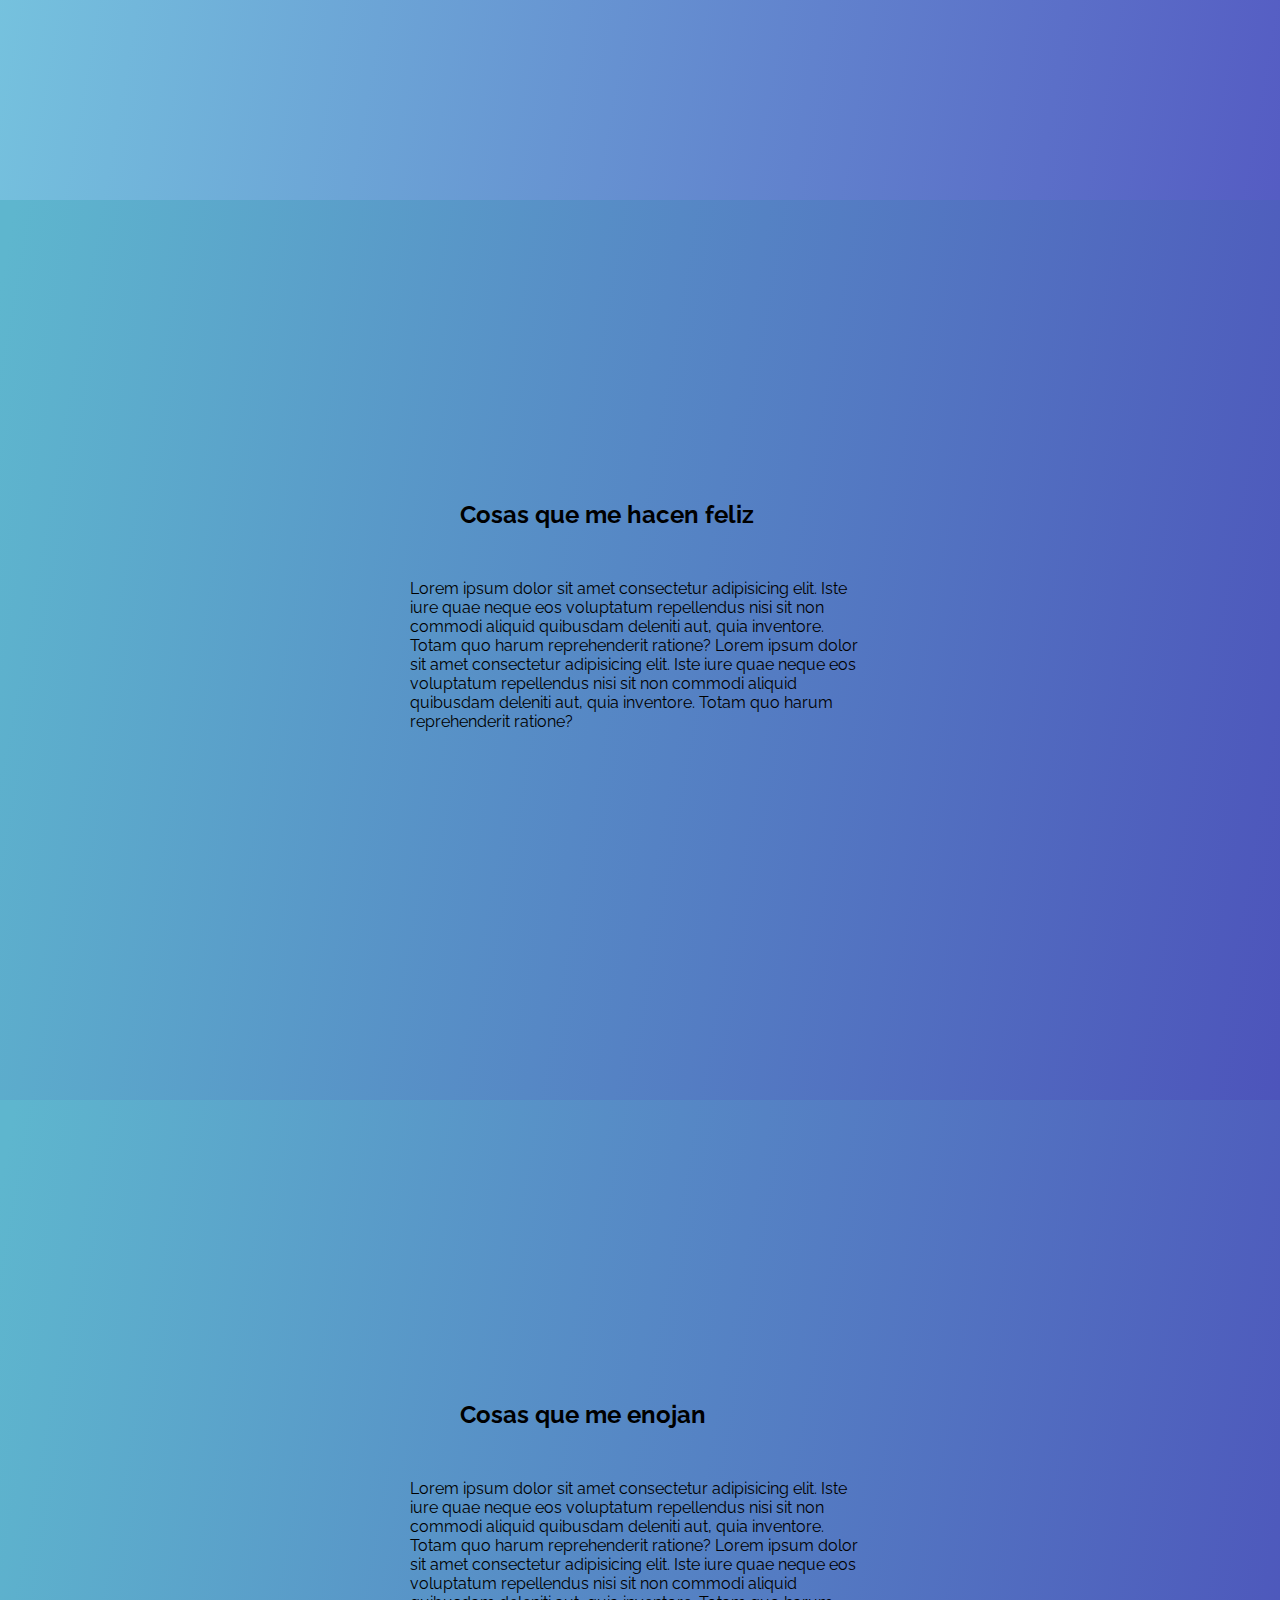
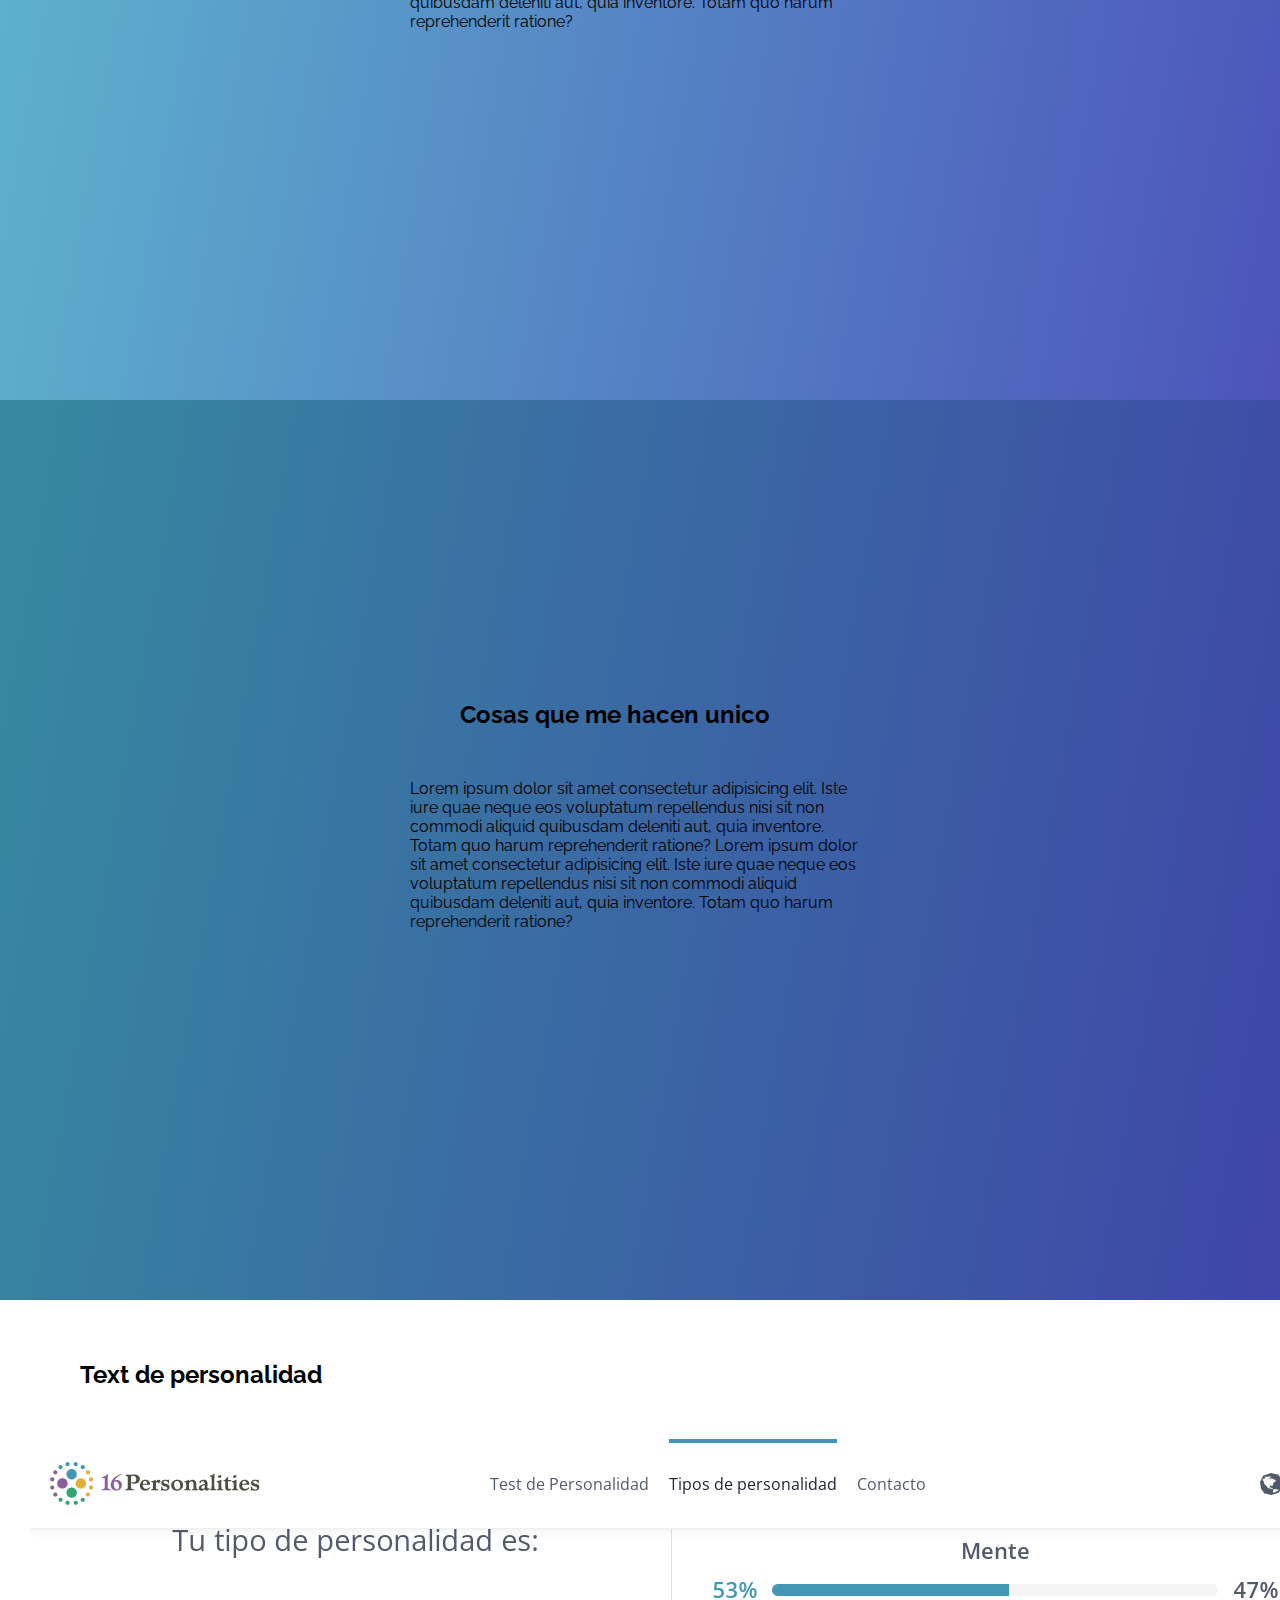
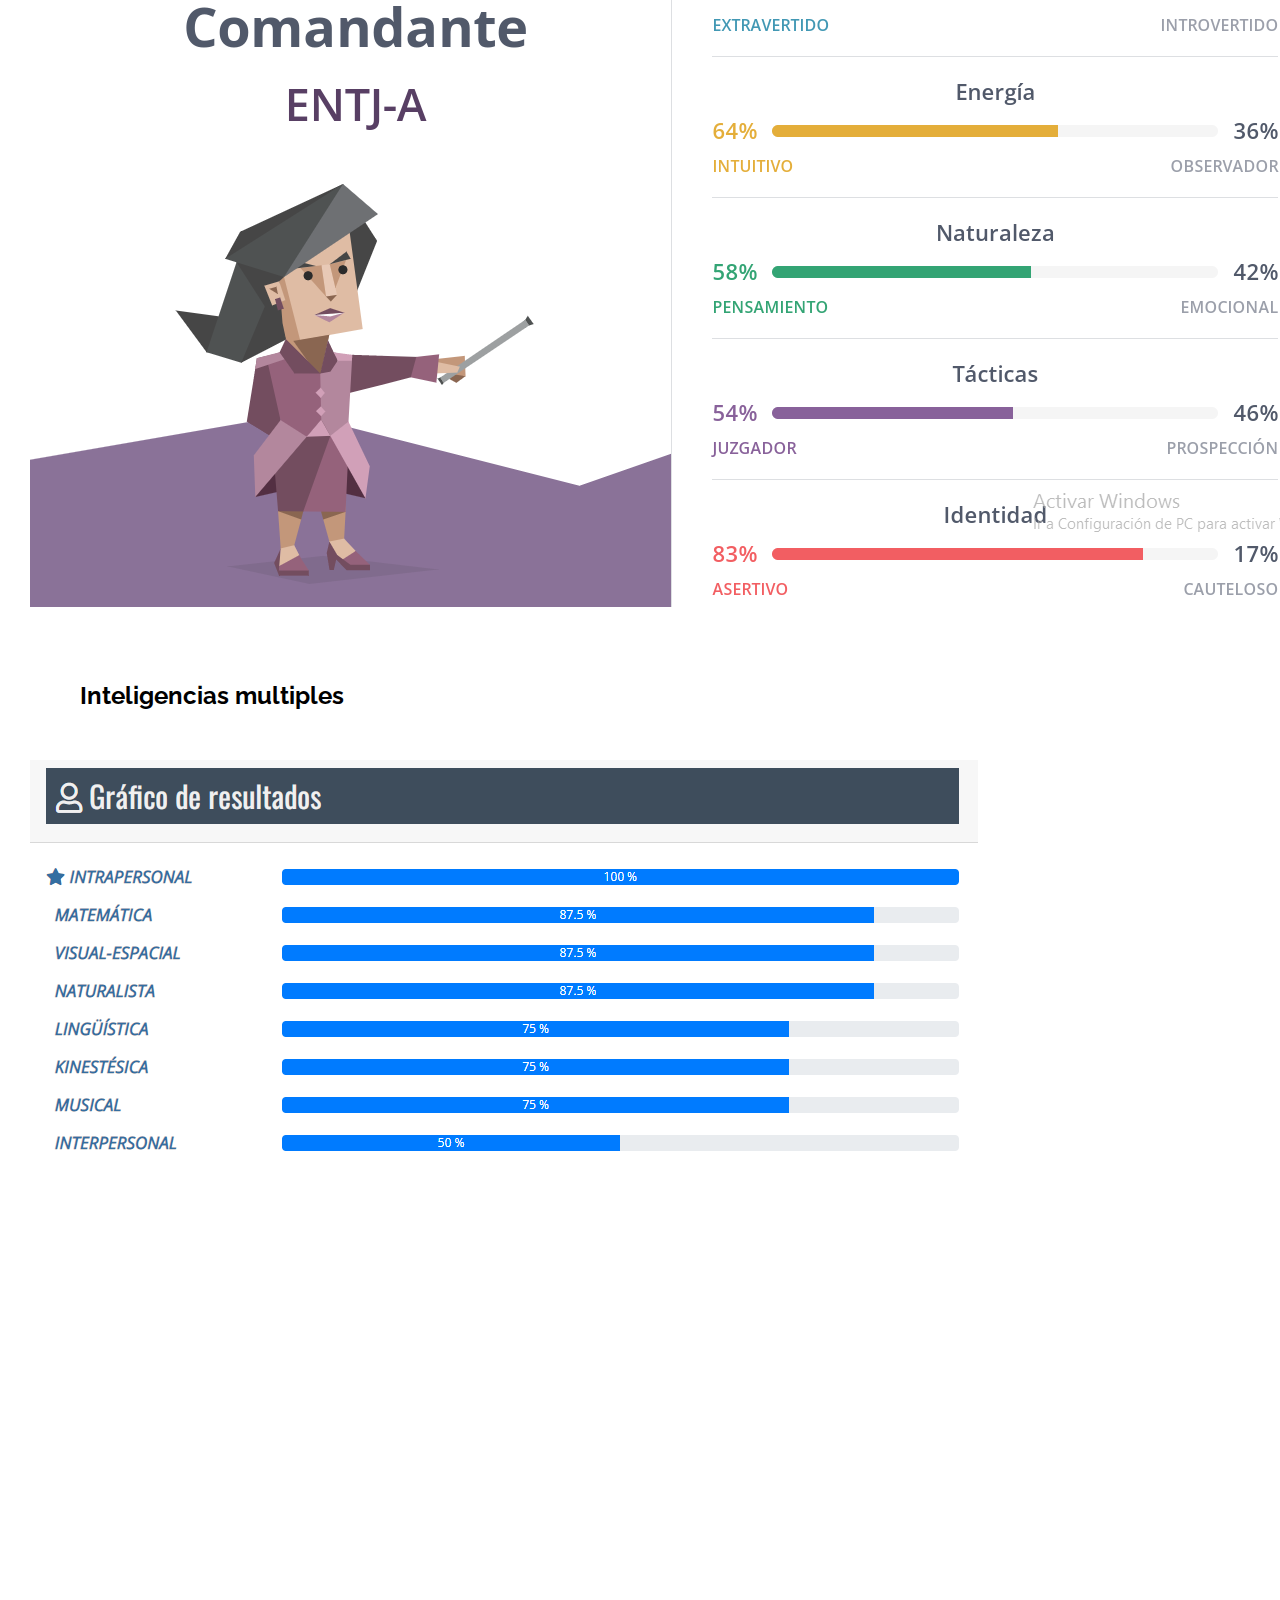
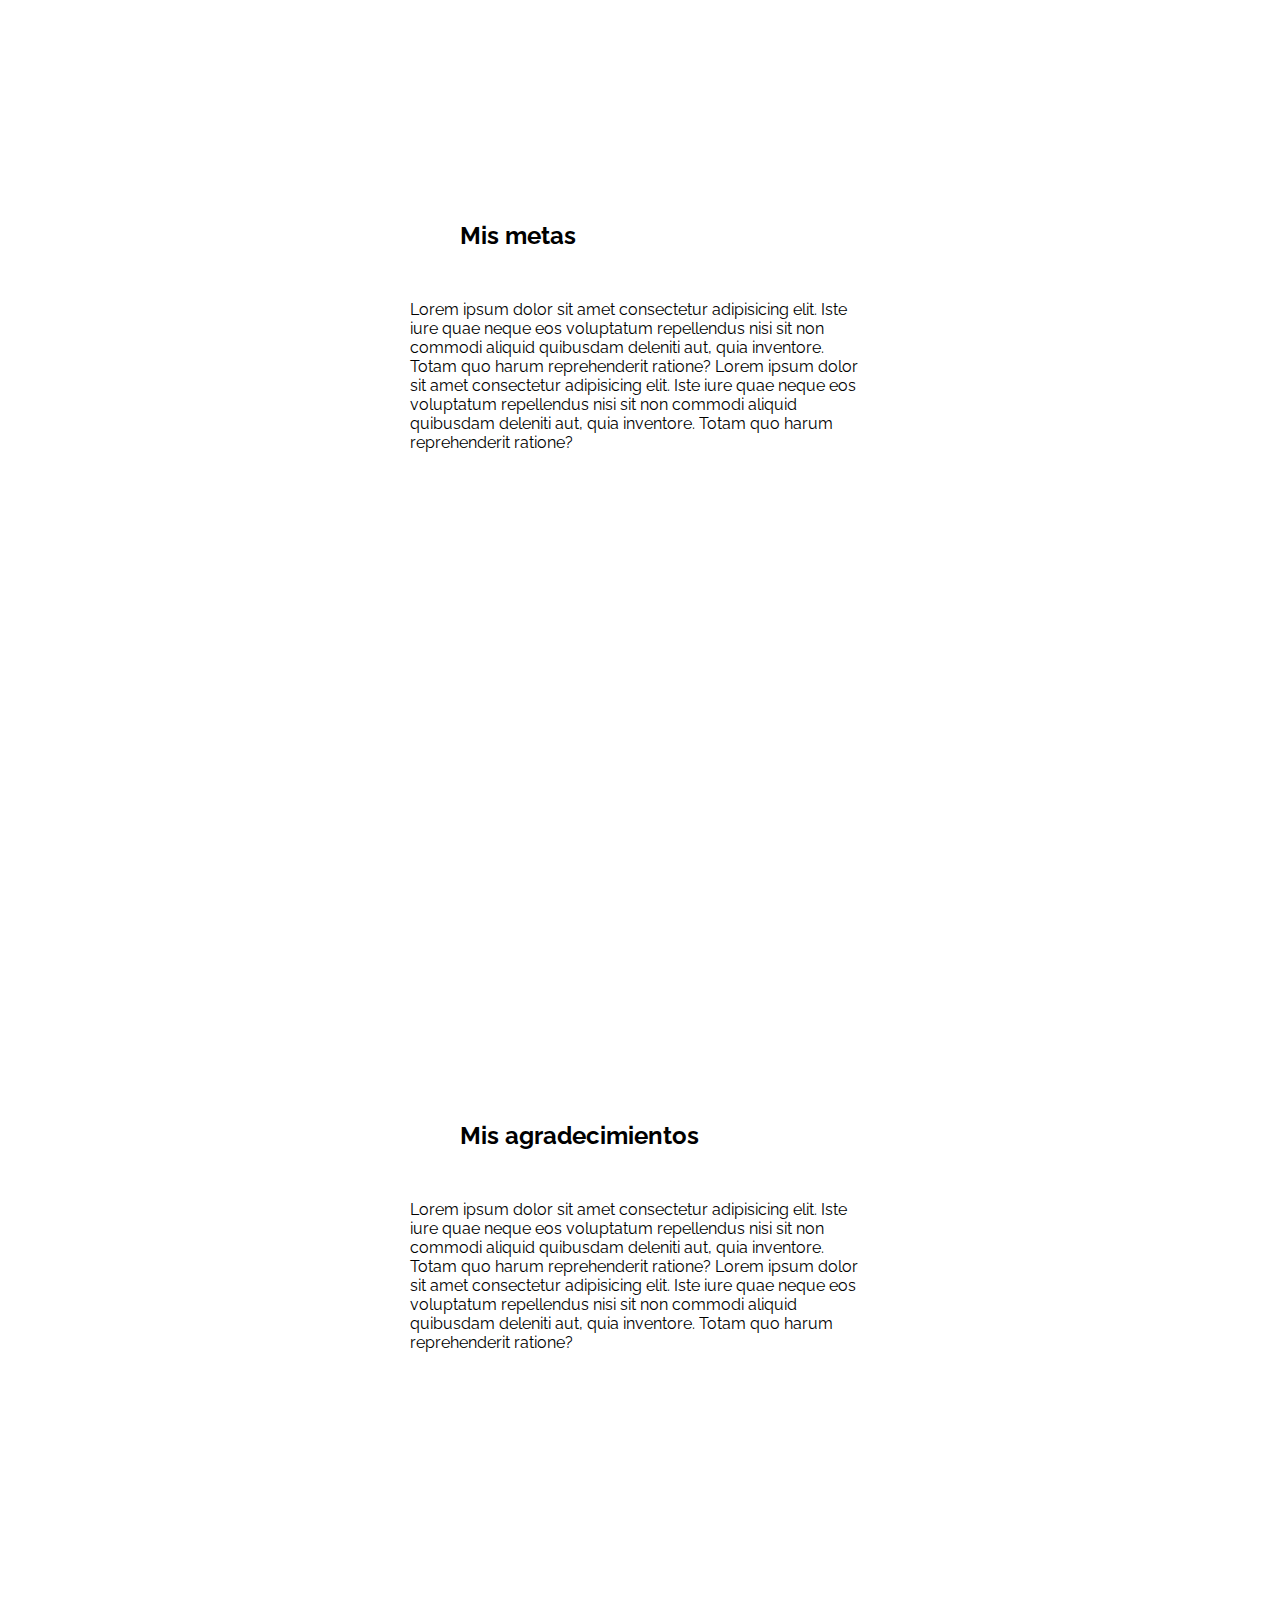
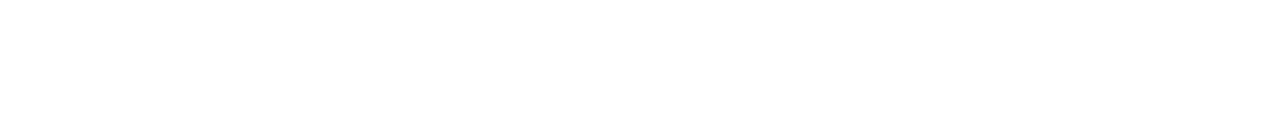
==== commit 143e80eb: ".." ====
--- a/index.html
+++ b/index.html
@@ -21,15 +21,15 @@
  <div class="Menu">
 <ul>
 
-  <button>  <li> <a href="#Intro"> <i class="fa-solid fa-i"></i> ntro</a> <i class="fa-brands fa-freebsd"></i></li> </button>
-  <button>  <li> <a href="#Quien-soy"> <i class="fa-solid fa-q"></i >uien soy</a> <i class="fa-brands fa-freebsd"></i></li> </button> 
-  <button>  <li> <a href="#Cosas-feliz"> <i class="fa-solid fa-c"></i> osas que me hacen feliz </a> <i class="fa-brands fa-freebsd"></i></li> </button>
-  <button>  <li> <a href="#Cosas-enojar"> <i class="fa-solid fa-c"></i> osa que me enojan enojar </a> <i class="fa-brands fa-freebsd"></i></li>  </button>
-  <button>  <li> <a href="#Unico"> <i class="fa-solid fa-a"></i> utentico</a> <i class="fa-brands fa-freebsd"></i></li>   </button>
-  <button>  <li> <a href="#ft"> <i class="fa-solid fa-t"></i> ext de personalidad</a> <i class="fa-brands fa-freebsd"></i> </li>   </button>
-  <button>  <li> <a href="#ft2"> <i class="fa-solid fa-i"></i> nteligencias multiples</a> <i class="fa-brands fa-freebsd"></i> </li>  </button>
-  <button>  <li> <a href="#Metas"> <i class="fa-solid fa-m"></i> is metas</a> <i class="fa-brands fa-freebsd"></i> </li> </button> 
-  <button>  <li> <a href="#Agradecimientos"> <i class="fa-solid fa-a"></i> gradecimientos </a> <i class="fa-brands fa-freebsd"></i> </li>  </button>
+  <button>  <li> <a href="#Intro">Intro</a> <i class="fa-brands fa-freebsd"></i></li> </button>
+  <button>  <li> <a href="#Quien-soy"></i > Quien soy</a> <i class="fa-brands fa-freebsd"></i></li> </button> 
+  <button>  <li> <a href="#Cosas-feliz">  Cosas que me hacen feliz </a> <i class="fa-brands fa-freebsd"></i></li> </button>
+  <button>  <li> <a href="#Cosas-enojar">  Cosas que me enojan </a> <i class="fa-brands fa-freebsd"></i></li>  </button>
+  <button>  <li> <a href="#Unico">  Autentico</a> <i class="fa-brands fa-freebsd"></i></li>   </button>
+  <button>  <li> <a href="#ft"> Personalidad</a> <i class="fa-brands fa-freebsd"></i> </li>   </button>
+  <button>  <li> <a href="#ft2"> Inteligencias multiples</a> <i class="fa-brands fa-freebsd"></i> </li>  </button>
+  <button>  <li> <a href="#Metas"> Mis metas</a> <i class="fa-brands fa-freebsd"></i> </li> </button> 
+  <button>  <li> <a href="#Agradecimientos"> Agradecimientos </a> <i class="fa-brands fa-freebsd"></i> </li>  </button>
 
  </ul>
 </div>
--- a/design-system.css
+++ b/design-system.css
@@ -60,18 +60,18 @@
 
 button {
     
-    width: 95vw;
-    height: 30px;
+    width: 11vw;
+    height: 40px;
     background-color: rgb(240, 70, 70);
     align-self: center;
     font-size: 14px;
-    border: 1px brown;
+
 }
 
 .Menu {
     position: fixed;
     display: flex;
-    flex-direction:;
+    flex-direction: row;
 
 }
 
